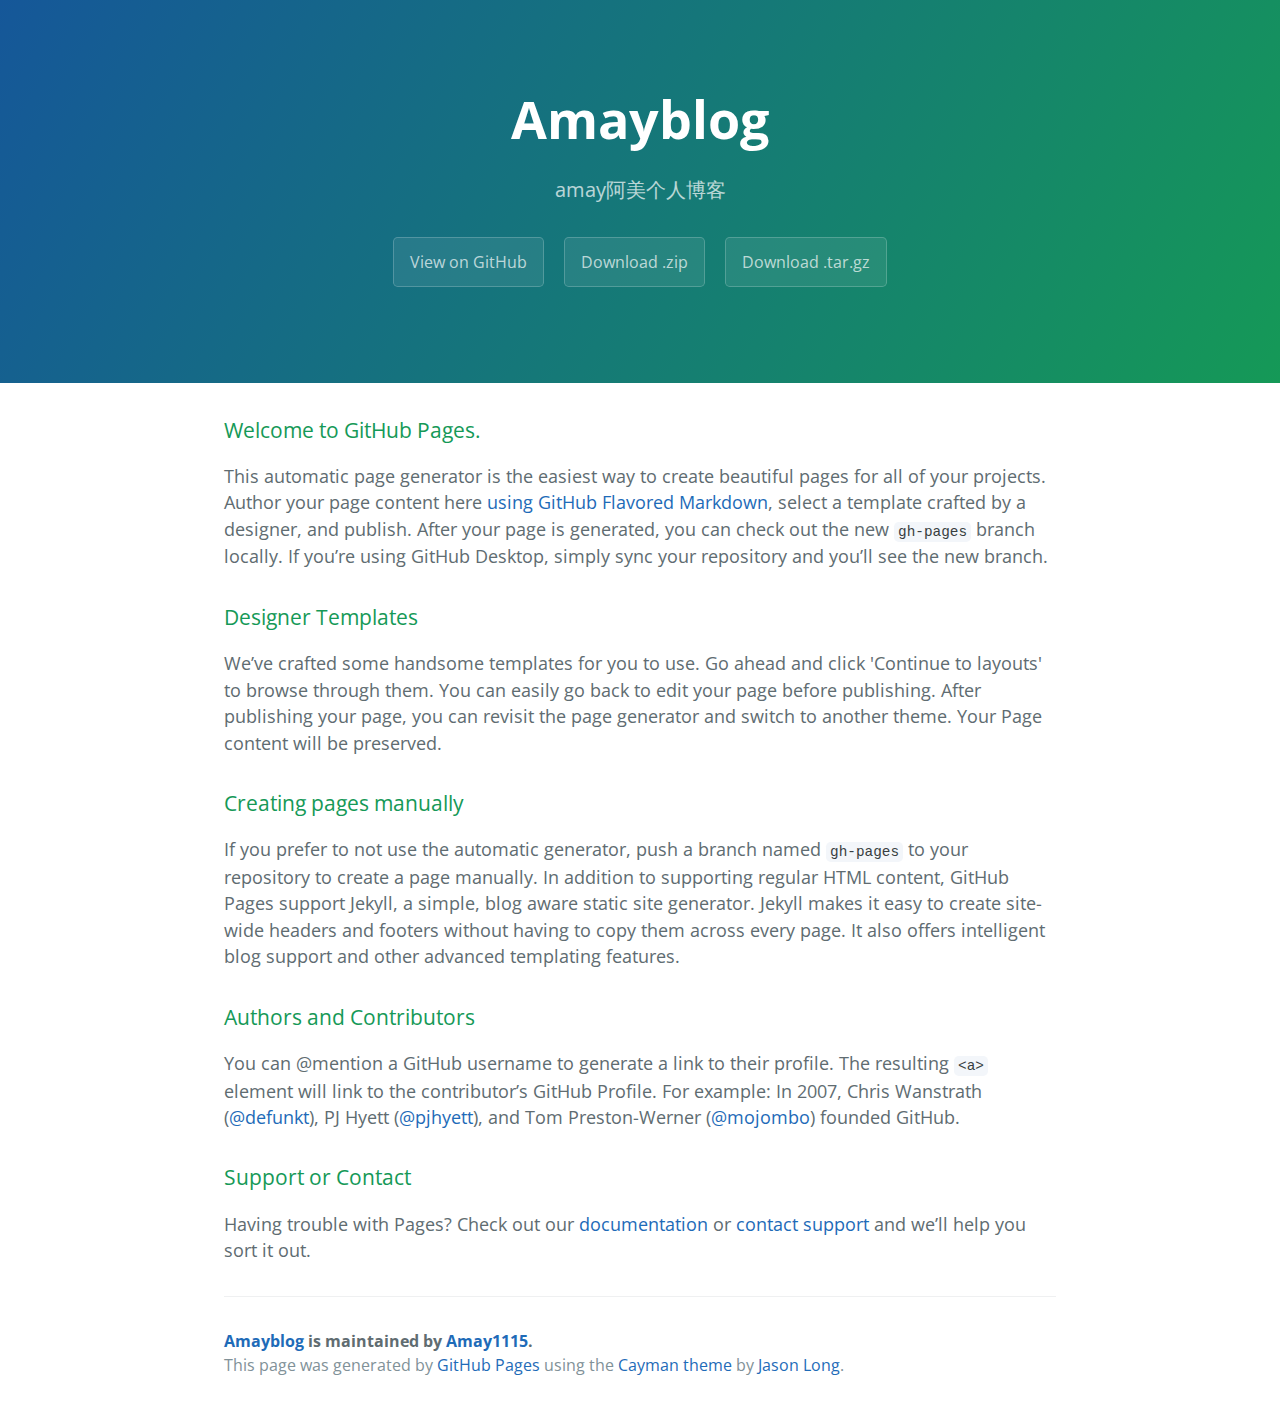
==== index.html @ ae6e3ba9 "Create gh-pages branch via GitHub" ====
<!DOCTYPE html>
<html lang="en-us">
  <head>
    <meta charset="UTF-8">
    <title>Amayblog by Amay1115</title>
    <meta name="viewport" content="width=device-width, initial-scale=1">
    <link rel="stylesheet" type="text/css" href="stylesheets/normalize.css" media="screen">
    <link href='https://fonts.googleapis.com/css?family=Open+Sans:400,700' rel='stylesheet' type='text/css'>
    <link rel="stylesheet" type="text/css" href="stylesheets/stylesheet.css" media="screen">
    <link rel="stylesheet" type="text/css" href="stylesheets/github-light.css" media="screen">
  </head>
  <body>
    <section class="page-header">
      <h1 class="project-name">Amayblog</h1>
      <h2 class="project-tagline">amay阿美个人博客</h2>
      <a href="https://github.com/Amay1115/amayblog" class="btn">View on GitHub</a>
      <a href="https://github.com/Amay1115/amayblog/zipball/master" class="btn">Download .zip</a>
      <a href="https://github.com/Amay1115/amayblog/tarball/master" class="btn">Download .tar.gz</a>
    </section>

    <section class="main-content">
      <h3>
<a id="welcome-to-github-pages" class="anchor" href="#welcome-to-github-pages" aria-hidden="true"><span aria-hidden="true" class="octicon octicon-link"></span></a>Welcome to GitHub Pages.</h3>

<p>This automatic page generator is the easiest way to create beautiful pages for all of your projects. Author your page content here <a href="https://guides.github.com/features/mastering-markdown/">using GitHub Flavored Markdown</a>, select a template crafted by a designer, and publish. After your page is generated, you can check out the new <code>gh-pages</code> branch locally. If you’re using GitHub Desktop, simply sync your repository and you’ll see the new branch.</p>

<h3>
<a id="designer-templates" class="anchor" href="#designer-templates" aria-hidden="true"><span aria-hidden="true" class="octicon octicon-link"></span></a>Designer Templates</h3>

<p>We’ve crafted some handsome templates for you to use. Go ahead and click 'Continue to layouts' to browse through them. You can easily go back to edit your page before publishing. After publishing your page, you can revisit the page generator and switch to another theme. Your Page content will be preserved.</p>

<h3>
<a id="creating-pages-manually" class="anchor" href="#creating-pages-manually" aria-hidden="true"><span aria-hidden="true" class="octicon octicon-link"></span></a>Creating pages manually</h3>

<p>If you prefer to not use the automatic generator, push a branch named <code>gh-pages</code> to your repository to create a page manually. In addition to supporting regular HTML content, GitHub Pages support Jekyll, a simple, blog aware static site generator. Jekyll makes it easy to create site-wide headers and footers without having to copy them across every page. It also offers intelligent blog support and other advanced templating features.</p>

<h3>
<a id="authors-and-contributors" class="anchor" href="#authors-and-contributors" aria-hidden="true"><span aria-hidden="true" class="octicon octicon-link"></span></a>Authors and Contributors</h3>

<p>You can @mention a GitHub username to generate a link to their profile. The resulting <code>&lt;a&gt;</code> element will link to the contributor’s GitHub Profile. For example: In 2007, Chris Wanstrath (<a href="https://github.com/defunkt" class="user-mention">@defunkt</a>), PJ Hyett (<a href="https://github.com/pjhyett" class="user-mention">@pjhyett</a>), and Tom Preston-Werner (<a href="https://github.com/mojombo" class="user-mention">@mojombo</a>) founded GitHub.</p>

<h3>
<a id="support-or-contact" class="anchor" href="#support-or-contact" aria-hidden="true"><span aria-hidden="true" class="octicon octicon-link"></span></a>Support or Contact</h3>

<p>Having trouble with Pages? Check out our <a href="https://help.github.com/pages">documentation</a> or <a href="https://github.com/contact">contact support</a> and we’ll help you sort it out.</p>

      <footer class="site-footer">
        <span class="site-footer-owner"><a href="https://github.com/Amay1115/amayblog">Amayblog</a> is maintained by <a href="https://github.com/Amay1115">Amay1115</a>.</span>

        <span class="site-footer-credits">This page was generated by <a href="https://pages.github.com">GitHub Pages</a> using the <a href="https://github.com/jasonlong/cayman-theme">Cayman theme</a> by <a href="https://twitter.com/jasonlong">Jason Long</a>.</span>
      </footer>

    </section>

  
  </body>
</html>
---- stylesheets/stylesheet.css ----
* {
  box-sizing: border-box; }

body {
  padding: 0;
  margin: 0;
  font-family: "Open Sans", "Helvetica Neue", Helvetica, Arial, sans-serif;
  font-size: 16px;
  line-height: 1.5;
  color: #606c71; }

a {
  color: #1e6bb8;
  text-decoration: none; }
  a:hover {
    text-decoration: underline; }

.btn {
  display: inline-block;
  margin-bottom: 1rem;
  color: rgba(255, 255, 255, 0.7);
  background-color: rgba(255, 255, 255, 0.08);
  border-color: rgba(255, 255, 255, 0.2);
  border-style: solid;
  border-width: 1px;
  border-radius: 0.3rem;
  transition: color 0.2s, background-color 0.2s, border-color 0.2s; }
  .btn + .btn {
    margin-left: 1rem; }

.btn:hover {
  color: rgba(255, 255, 255, 0.8);
  text-decoration: none;
  background-color: rgba(255, 255, 255, 0.2);
  border-color: rgba(255, 255, 255, 0.3); }

@media screen and (min-width: 64em) {
  .btn {
    padding: 0.75rem 1rem; } }

@media screen and (min-width: 42em) and (max-width: 64em) {
  .btn {
    padding: 0.6rem 0.9rem;
    font-size: 0.9rem; } }

@media screen and (max-width: 42em) {
  .btn {
    display: block;
    width: 100%;
    padding: 0.75rem;
    font-size: 0.9rem; }
    .btn + .btn {
      margin-top: 1rem;
      margin-left: 0; } }

.page-header {
  color: #fff;
  text-align: center;
  background-color: #159957;
  background-image: linear-gradient(120deg, #155799, #159957); }

@media screen and (min-width: 64em) {
  .page-header {
    padding: 5rem 6rem; } }

@media screen and (min-width: 42em) and (max-width: 64em) {
  .page-header {
    padding: 3rem 4rem; } }

@media screen and (max-width: 42em) {
  .page-header {
    padding: 2rem 1rem; } }

.project-name {
  margin-top: 0;
  margin-bottom: 0.1rem; }

@media screen and (min-width: 64em) {
  .project-name {
    font-size: 3.25rem; } }

@media screen and (min-width: 42em) and (max-width: 64em) {
  .project-name {
    font-size: 2.25rem; } }

@media screen and (max-width: 42em) {
  .project-name {
    font-size: 1.75rem; } }

.project-tagline {
  margin-bottom: 2rem;
  font-weight: normal;
  opacity: 0.7; }

@media screen and (min-width: 64em) {
  .project-tagline {
    font-size: 1.25rem; } }

@media screen and (min-width: 42em) and (max-width: 64em) {
  .project-tagline {
    font-size: 1.15rem; } }

@media screen and (max-width: 42em) {
  .project-tagline {
    font-size: 1rem; } }

.main-content :first-child {
  margin-top: 0; }
.main-content img {
  max-width: 100%; }
.main-content h1, .main-content h2, .main-content h3, .main-content h4, .main-content h5, .main-content h6 {
  margin-top: 2rem;
  margin-bottom: 1rem;
  font-weight: normal;
  color: #159957; }
.main-content p {
  margin-bottom: 1em; }
.main-content code {
  padding: 2px 4px;
  font-family: Consolas, "Liberation Mono", Menlo, Courier, monospace;
  font-size: 0.9rem;
  color: #383e41;
  background-color: #f3f6fa;
  border-radius: 0.3rem; }
.main-content pre {
  padding: 0.8rem;
  margin-top: 0;
  margin-bottom: 1rem;
  font: 1rem Consolas, "Liberation Mono", Menlo, Courier, monospace;
  color: #567482;
  word-wrap: normal;
  background-color: #f3f6fa;
  border: solid 1px #dce6f0;
  border-radius: 0.3rem; }
  .main-content pre > code {
    padding: 0;
    margin: 0;
    font-size: 0.9rem;
    color: #567482;
    word-break: normal;
    white-space: pre;
    background: transparent;
    border: 0; }
.main-content .highlight {
  margin-bottom: 1rem; }
  .main-content .highlight pre {
    margin-bottom: 0;
    word-break: normal; }
.main-content .highlight pre, .main-content pre {
  padding: 0.8rem;
  overflow: auto;
  font-size: 0.9rem;
  line-height: 1.45;
  border-radius: 0.3rem; }
.main-content pre code, .main-content pre tt {
  display: inline;
  max-width: initial;
  padding: 0;
  margin: 0;
  overflow: initial;
  line-height: inherit;
  word-wrap: normal;
  background-color: transparent;
  border: 0; }
  .main-content pre code:before, .main-content pre code:after, .main-content pre tt:before, .main-content pre tt:after {
    content: normal; }
.main-content ul, .main-content ol {
  margin-top: 0; }
.main-content blockquote {
  padding: 0 1rem;
  margin-left: 0;
  color: #819198;
  border-left: 0.3rem solid #dce6f0; }
  .main-content blockquote > :first-child {
    margin-top: 0; }
  .main-content blockquote > :last-child {
    margin-bottom: 0; }
.main-content table {
  display: block;
  width: 100%;
  overflow: auto;
  word-break: normal;
  word-break: keep-all; }
  .main-content table th {
    font-weight: bold; }
  .main-content table th, .main-content table td {
    padding: 0.5rem 1rem;
    border: 1px solid #e9ebec; }
.main-content dl {
  padding: 0; }
  .main-content dl dt {
    padding: 0;
    margin-top: 1rem;
    font-size: 1rem;
    font-weight: bold; }
  .main-content dl dd {
    padding: 0;
    margin-bottom: 1rem; }
.main-content hr {
  height: 2px;
  padding: 0;
  margin: 1rem 0;
  background-color: #eff0f1;
  border: 0; }

@media screen and (min-width: 64em) {
  .main-content {
    max-width: 64rem;
    padding: 2rem 6rem;
    margin: 0 auto;
    font-size: 1.1rem; } }

@media screen and (min-width: 42em) and (max-width: 64em) {
  .main-content {
    padding: 2rem 4rem;
    font-size: 1.1rem; } }

@media screen and (max-width: 42em) {
  .main-content {
    padding: 2rem 1rem;
    font-size: 1rem; } }

.site-footer {
  padding-top: 2rem;
  margin-top: 2rem;
  border-top: solid 1px #eff0f1; }

.site-footer-owner {
  display: block;
  font-weight: bold; }

.site-footer-credits {
  color: #819198; }

@media screen and (min-width: 64em) {
  .site-footer {
    font-size: 1rem; } }

@media screen and (min-width: 42em) and (max-width: 64em) {
  .site-footer {
    font-size: 1rem; } }

@media screen and (max-width: 42em) {
  .site-footer {
    font-size: 0.9rem; } }
---- stylesheets/github-light.css ----
/*
The MIT License (MIT)

Copyright (c) 2016 GitHub, Inc.

Permission is hereby granted, free of charge, to any person obtaining a copy
of this software and associated documentation files (the "Software"), to deal
in the Software without restriction, including without limitation the rights
to use, copy, modify, merge, publish, distribute, sublicense, and/or sell
copies of the Software, and to permit persons to whom the Software is
furnished to do so, subject to the following conditions:

The above copyright notice and this permission notice shall be included in all
copies or substantial portions of the Software.

THE SOFTWARE IS PROVIDED "AS IS", WITHOUT WARRANTY OF ANY KIND, EXPRESS OR
IMPLIED, INCLUDING BUT NOT LIMITED TO THE WARRANTIES OF MERCHANTABILITY,
FITNESS FOR A PARTICULAR PURPOSE AND NONINFRINGEMENT. IN NO EVENT SHALL THE
AUTHORS OR COPYRIGHT HOLDERS BE LIABLE FOR ANY CLAIM, DAMAGES OR OTHER
LIABILITY, WHETHER IN AN ACTION OF CONTRACT, TORT OR OTHERWISE, ARISING FROM,
OUT OF OR IN CONNECTION WITH THE SOFTWARE OR THE USE OR OTHER DEALINGS IN THE
SOFTWARE.

*/

.pl-c /* comment */ {
  color: #969896;
}

.pl-c1 /* constant, variable.other.constant, support, meta.property-name, support.constant, support.variable, meta.module-reference, markup.raw, meta.diff.header */,
.pl-s .pl-v /* string variable */ {
  color: #0086b3;
}

.pl-e /* entity */,
.pl-en /* entity.name */ {
  color: #795da3;
}

.pl-smi /* variable.parameter.function, storage.modifier.package, storage.modifier.import, storage.type.java, variable.other */,
.pl-s .pl-s1 /* string source */ {
  color: #333;
}

.pl-ent /* entity.name.tag */ {
  color: #63a35c;
}

.pl-k /* keyword, storage, storage.type */ {
  color: #a71d5d;
}

.pl-s /* string */,
.pl-pds /* punctuation.definition.string, string.regexp.character-class */,
.pl-s .pl-pse .pl-s1 /* string punctuation.section.embedded source */,
.pl-sr /* string.regexp */,
.pl-sr .pl-cce /* string.regexp constant.character.escape */,
.pl-sr .pl-sre /* string.regexp source.ruby.embedded */,
.pl-sr .pl-sra /* string.regexp string.regexp.arbitrary-repitition */ {
  color: #183691;
}

.pl-v /* variable */ {
  color: #ed6a43;
}

.pl-id /* invalid.deprecated */ {
  color: #b52a1d;
}

.pl-ii /* invalid.illegal */ {
  color: #f8f8f8;
  background-color: #b52a1d;
}

.pl-sr .pl-cce /* string.regexp constant.character.escape */ {
  font-weight: bold;
  color: #63a35c;
}

.pl-ml /* markup.list */ {
  color: #693a17;
}

.pl-mh /* markup.heading */,
.pl-mh .pl-en /* markup.heading entity.name */,
.pl-ms /* meta.separator */ {
  font-weight: bold;
  color: #1d3e81;
}

.pl-mq /* markup.quote */ {
  color: #008080;
}

.pl-mi /* markup.italic */ {
  font-style: italic;
  color: #333;
}

.pl-mb /* markup.bold */ {
  font-weight: bold;
  color: #333;
}

.pl-md /* markup.deleted, meta.diff.header.from-file */ {
  color: #bd2c00;
  background-color: #ffecec;
}

.pl-mi1 /* markup.inserted, meta.diff.header.to-file */ {
  color: #55a532;
  background-color: #eaffea;
}

.pl-mdr /* meta.diff.range */ {
  font-weight: bold;
  color: #795da3;
}

.pl-mo /* meta.output */ {
  color: #1d3e81;
}
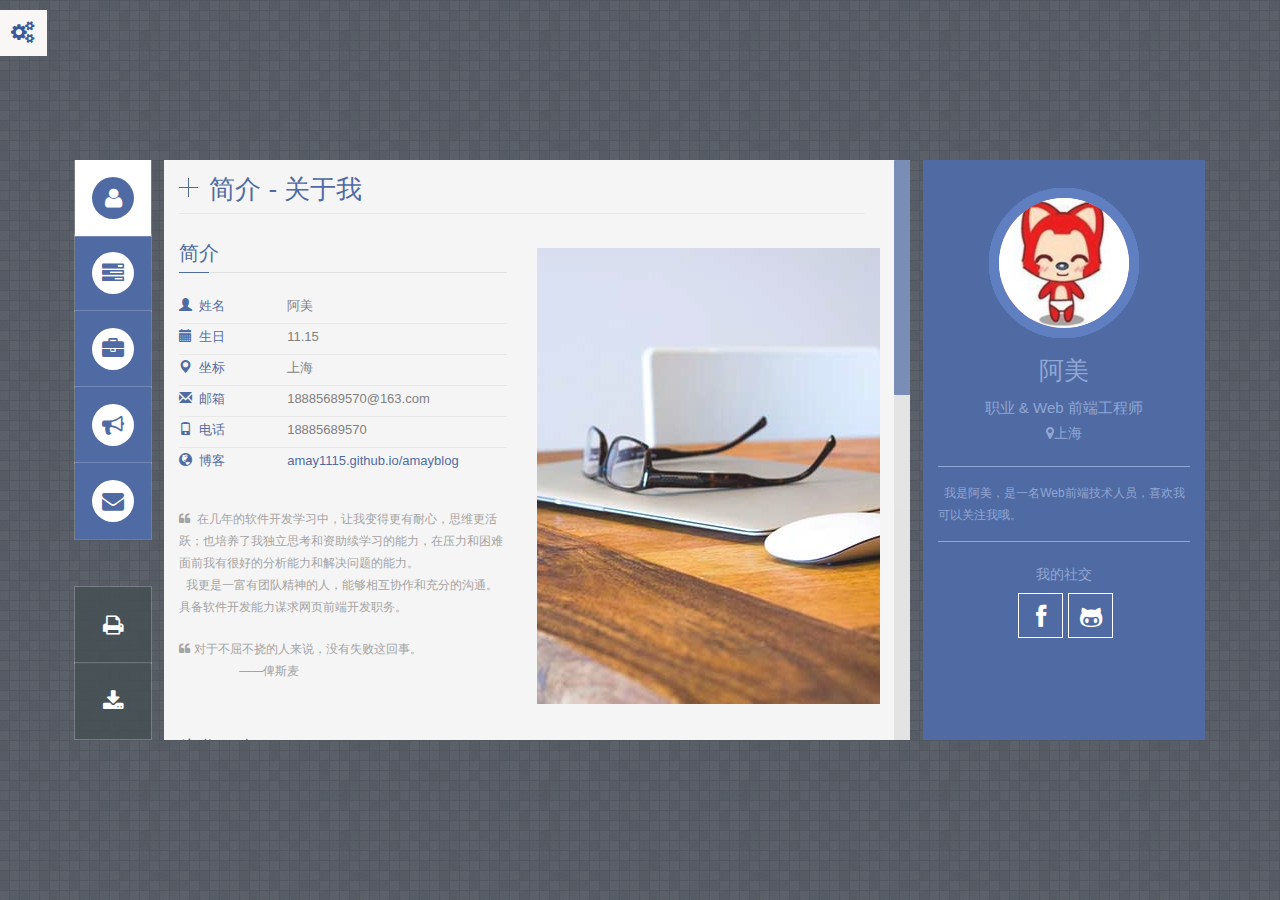
==== commit fb1d2859: "mm" ====
--- a/index.html
+++ b/index.html
@@ -1,57 +1,2003 @@
+
 <!DOCTYPE html>
-<html lang="en-us">
-  <head>
-    <meta charset="UTF-8">
-    <title>Amayblog by Amay1115</title>
-    <meta name="viewport" content="width=device-width, initial-scale=1">
-    <link rel="stylesheet" type="text/css" href="stylesheets/normalize.css" media="screen">
-    <link href='https://fonts.googleapis.com/css?family=Open+Sans:400,700' rel='stylesheet' type='text/css'>
-    <link rel="stylesheet" type="text/css" href="stylesheets/stylesheet.css" media="screen">
-    <link rel="stylesheet" type="text/css" href="stylesheets/github-light.css" media="screen">
-  </head>
-  <body>
-    <section class="page-header">
-      <h1 class="project-name">Amayblog</h1>
-      <h2 class="project-tagline">amay阿美个人博客</h2>
-      <a href="https://github.com/Amay1115/amayblog" class="btn">View on GitHub</a>
-      <a href="https://github.com/Amay1115/amayblog/zipball/master" class="btn">Download .zip</a>
-      <a href="https://github.com/Amay1115/amayblog/tarball/master" class="btn">Download .tar.gz</a>
-    </section>
-
-    <section class="main-content">
-      <h3>
-<a id="welcome-to-github-pages" class="anchor" href="#welcome-to-github-pages" aria-hidden="true"><span aria-hidden="true" class="octicon octicon-link"></span></a>Welcome to GitHub Pages.</h3>
-
-<p>This automatic page generator is the easiest way to create beautiful pages for all of your projects. Author your page content here <a href="https://guides.github.com/features/mastering-markdown/">using GitHub Flavored Markdown</a>, select a template crafted by a designer, and publish. After your page is generated, you can check out the new <code>gh-pages</code> branch locally. If you’re using GitHub Desktop, simply sync your repository and you’ll see the new branch.</p>
-
-<h3>
-<a id="designer-templates" class="anchor" href="#designer-templates" aria-hidden="true"><span aria-hidden="true" class="octicon octicon-link"></span></a>Designer Templates</h3>
-
-<p>We’ve crafted some handsome templates for you to use. Go ahead and click 'Continue to layouts' to browse through them. You can easily go back to edit your page before publishing. After publishing your page, you can revisit the page generator and switch to another theme. Your Page content will be preserved.</p>
-
-<h3>
-<a id="creating-pages-manually" class="anchor" href="#creating-pages-manually" aria-hidden="true"><span aria-hidden="true" class="octicon octicon-link"></span></a>Creating pages manually</h3>
-
-<p>If you prefer to not use the automatic generator, push a branch named <code>gh-pages</code> to your repository to create a page manually. In addition to supporting regular HTML content, GitHub Pages support Jekyll, a simple, blog aware static site generator. Jekyll makes it easy to create site-wide headers and footers without having to copy them across every page. It also offers intelligent blog support and other advanced templating features.</p>
-
-<h3>
-<a id="authors-and-contributors" class="anchor" href="#authors-and-contributors" aria-hidden="true"><span aria-hidden="true" class="octicon octicon-link"></span></a>Authors and Contributors</h3>
-
-<p>You can @mention a GitHub username to generate a link to their profile. The resulting <code>&lt;a&gt;</code> element will link to the contributor’s GitHub Profile. For example: In 2007, Chris Wanstrath (<a href="https://github.com/defunkt" class="user-mention">@defunkt</a>), PJ Hyett (<a href="https://github.com/pjhyett" class="user-mention">@pjhyett</a>), and Tom Preston-Werner (<a href="https://github.com/mojombo" class="user-mention">@mojombo</a>) founded GitHub.</p>
-
-<h3>
-<a id="support-or-contact" class="anchor" href="#support-or-contact" aria-hidden="true"><span aria-hidden="true" class="octicon octicon-link"></span></a>Support or Contact</h3>
-
-<p>Having trouble with Pages? Check out our <a href="https://help.github.com/pages">documentation</a> or <a href="https://github.com/contact">contact support</a> and we’ll help you sort it out.</p>
-
-      <footer class="site-footer">
-        <span class="site-footer-owner"><a href="https://github.com/Amay1115/amayblog">Amayblog</a> is maintained by <a href="https://github.com/Amay1115">Amay1115</a>.</span>
-
-        <span class="site-footer-credits">This page was generated by <a href="https://pages.github.com">GitHub Pages</a> using the <a href="https://github.com/jasonlong/cayman-theme">Cayman theme</a> by <a href="https://twitter.com/jasonlong">Jason Long</a>.</span>
-      </footer>
-
-    </section>
-
+<!--[if lt IE 7]>      <html class="no-js lt-ie9 lt-ie8 lt-ie7"> <![endif]-->
+<!--[if IE 7]>         <html class="no-js lt-ie9 lt-ie8"> <![endif]-->
+<!--[if IE 8]>         <html class="no-js lt-ie9"> <![endif]-->
+<!--[if gt IE 8]><!--> <html class="no-js"> <!--<![endif]-->
+<head>
+
+  <title>amay个人博客</title>
+  <meta name="keywords" content="" />
+  <meta name="description" content="个人博客" />
+  <meta http-equiv="content-type" content="text/html; charset=utf-8"/>
+  <meta http-equiv="X-UA-Compatible" content="IE=edge,chrome=1">
+  <meta name="viewport" content="width=device-width, initial-scale=1, maximum-scale=1"/>
   
-  </body>
+  <link  rel="stylesheet" type="text/css" href="css/bootstrap.min.css" />
+  <link rel="stylesheet" type="text/css" href="css/font-awesome.min.css" />
+  <link rel="stylesheet" type="text/css" href="css/animate.min.css" />
+  <link rel="stylesheet" type="text/css" href="css/jquery.mCustomScrollbar.css" />
+  <link rel="stylesheet" type="text/css" href="css/colors/DarkBlue.css" id="colors-style" />
+  <link rel="stylesheet" type="text/css" href="css/switcher.css" />
+  <link rel="stylesheet" type="text/css" href="css/main.css" />
+  <link rel="stylesheet" type="text/css" href="css/prettyPhoto.css"/> 
+ <!-- <link href='http://fonts.useso.com/css?family=Lato:300,400' rel='stylesheet' type='text/css'>-->
+  <!--<link rel="shortcut icon" type="image/x-icon" href="images/favicon/favicon.ico">-->
+
+  <!--[if IE 7]>
+          <link rel="stylesheet" type="text/css" href="css/icons/font-awesome-ie7.min.css"/>
+  <![endif]-->
+
+  <style>
+      @media only screen and (max-width : 991px){
+          .resp-vtabs .resp-tabs-container {
+              margin-left: 13px;
+          }
+      }
+      
+      @media only screen and (min-width : 800px) and (max-width : 991px){
+          .resp-vtabs .resp-tabs-container {
+              margin-left: 13px;
+              width:89%;
+          }
+      }		
+
+  </style>
+</head>
+
+    <body>
+
+        <!--[if lt IE 7]>
+                <p class="browsehappy">您正在使用一个<strong>过时的</strong> 浏览器， 请 <a href="http://browsehappy.com/">升级您的浏览器</a> 体验更好的效果</p>
+        <![endif]-->
+
+        <!-- 加载页面Laoding page -->
+        <div id="preloader"><div id="spinner"></div></div>
+
+        <!-- .slideshow幻灯片 -->
+        <ul class="cb-slideshow" id="cb_slideshow" style="display:none">
+            <li><span>Image 01</span><div></div></li>
+            <li><span>Image 02</span><div></div></li>
+            <li><span>Image 03</span><div></div></li>
+            <li><span>Image 04</span><div></div></li>
+            <li><span>Image 05</span><div></div></li>
+            <li><span>Image 06</span><div></div></li>
+        </ul> 
+        <!-- /.slideshow --> 
+
+        <!-- .wrapper --> 
+        <div class="wrapper">
+
+            <!--- .Content --> 
+            <section class="tab-content">
+                <div class="container">
+
+                    <div class="row">
+
+                        <div class="col-md-12">
+
+                            <div class="row">   
+
+                                <div class="col-md-3 widget-profil">
+                                    <div class="row">
+
+                                        <!-- Profile Image介绍 -->
+                                        <div class="col-lg-12 col-md-12 col-sm-3 col-xs-12 ">
+                                        	 
+		 
+                                
+                                         <div class="image-holder one" id="pic_prof_1" style="display:block">
+                                        
+                                                <img class="head-image up circle" src="images/head/up.jpg" width="150" height="150" alt="" />
+                                                <img class="head-image up-left circle" src="images/head/upleft.jpg" width="150" height="150" alt="" />
+                                                <img class="head-image left circle" src="images/head/left.jpg" width="150" height="150" alt="" />
+                                                <img class="head-image down-left circle" src="images/head/downleft.jpg" width="150" height="150" alt="" />
+                                                <img class="head-image down circle" src="images/head/down.jpg" width="150" height="150" alt="" />
+                                                <img class="head-image down-right circle" src="images/head/downright.jpg" width="150" height="150" alt="" />
+                                                <img class="head-image right circle" src="images/head/right.jpg" width="150" height="150" alt="" />
+                                                <img class="head-image up-right circle" src="images/head/upright.jpg" width="150" height="150" alt="" />
+                                                <img class="head-image front circle" src="images/head/front.jpg" width="150" height="150" alt="" />
+                                                
+                                        </div>
+        
+        <!-- style for simple image profile -->		
+   		<div class="circle-img" id="pic_prof_2" style="display:none"></div>
+       
+    
+    </div>
+    <!-- End Profile Image -->
+  
+    <div class="col-lg-12 col-md-12 col-sm-9 col-xs-12">
+    
+    
+        <!-- Profile info -->
+        <div id="profile_info">
+            <h1 id="name" class="transition-02">阿美</h1>
+            <h4 class="line">职业 &amp; Web 前端工程师</h4>
+            <h6><span class="fa fa-map-marker"></span>上海</h6>
+        </div>
+        <!-- End Profile info -->  
+    	
+        
+        <!-- Profile Description -->
+        <div id="profile_desc">
+            <p>
+            	&nbsp;&nbsp;我是阿美，是一名Web前端技术人员，喜欢我可以关注我哦。
+            </p>
+            
+        </div>
+        <!-- End Profile Description -->  
+    	
+        
+        <!-- Name -->
+         <div id="profile_social">
+            <h6>我的社交</h6>
+			<div class="t-center">
+                <a href="#"><i class="fa fa-facebook"></i></a>
+                <a href="https://github.com/Amay1115
+    "><i class="fa fa-github-alt"></i></a>
+            </div>
+            <div class="clear"></div>
+        </div>
+        <!-- End Name -->  
+      
+    
+    
+    </div>
+  
+  </div>                                
+</div>
+
+<div class="col-md-9 flexy_content" style="padding-left: 0;padding-right: 0;">
+
+    <!-- verticalTab menu -->
+    <div id="verticalTab">
+
+        <ul class="resp-tabs-list">
+            <li class="tabs-profile hi-icon-wrap hi-icon-effect-5 hi-icon-effect-5a profile" data-tab-name="profile">			
+                <span class="tite-list">关于我</span>
+                <i class="fa fa-user icon_menu icon_menu_active"></i>
+            </li>
+
+            <li class="tabs-resume hi-icon-wrap hi-icon-effect-5 hi-icon-effect-5a" data-tab-name="resume"> 
+                <span class="tite-list">简历</span>
+                <i class="fa fa-tasks icon_menu"></i>
+            </li>
+
+            <li class="tabs-portfolio hi-icon-wrap hi-icon-effect-5 hi-icon-effect-5a" data-tab-name="portfolio"> 
+                <span class="tite-list">作品集</span>
+                <i class="fa fa-briefcase icon_menu"></i>
+            </li>
+
+            <li class="tabs-blog hi-icon-wrap hi-icon-effect-5 hi-icon-effect-5a" data-tab-name="blog">
+                <span class="tite-list">博客</span>
+                <i class="fa fa-bullhorn icon_menu"></i>
+            </li>
+
+            <li class="tabs-contact hi-icon-wrap hi-icon-effect-5 hi-icon-effect-5a" data-tab-name="contact" style="margin-bottom: 48px !important;"> 
+                <span class="tite-list">联系我</span>
+                <i class="fa fa-envelope icon_menu"></i> 
+            </li>
+
+            <a href="#" id="print"><i class="fa fa-print icon_print"></i> </a>
+            <a href="#" id="downlowd"><i class="fa fa-download icon_print"></i> </a>
+        </ul>
+        <!-- /resp-tabs-list -->
+
+
+
+        <!-- resp-tabs-container --> 
+        <div class="resp-tabs-container">
+
+            <!-- profile -->
+            <div id="profile" class="content_2">
+                <!-- .title -->
+                <h1 class="h-bloc">简介 - 关于我</h1>
+
+                <div class="row top-p">
+                    <div class="col-md-6 profile-l">
+                 		
+                        <!--About me-->
+                        <div class="title_content">
+                            <div class="text_content">简介</div>
+                            <div class="clear"></div>
+                        </div>
+
+                		   <ul class="about">
+
+                            <li>
+                                <i class="glyphicon glyphicon-user"></i>
+                                <label>姓名</label>
+                                <span class="value">阿美</span>
+                                <div class="clear"></div>
+                            </li>
+
+                            <li>
+                                <i class="glyphicon glyphicon-calendar"></i>
+                                <label>生日</label>
+                                <span class="value">11.15</span>
+                                <div class="clear"></div>
+                            </li>
+
+                            <li> 
+                                <i class="glyphicon glyphicon-map-marker"></i>
+                                <label>坐标</label>
+                                <span class="value">上海</span>
+                                <div class="clear"></div>
+                            </li>
+
+                            <li>
+                                <i class="glyphicon glyphicon-envelope"></i>
+                                <label>邮箱</label>
+                                <span class="value">18885689570@163.com</span>
+                                <div class="clear"></div>
+                            </li>
+
+                            <li>
+                                <i class="glyphicon glyphicon-phone"></i>
+                                <label>电话</label>
+                                <span class="value">18885689570</span>
+                                <div class="clear"></div>
+                            </li>
+
+                            <li>
+                                <i class="glyphicon glyphicon-globe"></i>
+                                <label>博客</label>
+                                <span class="value"><a href="https://amay1115.github.io/amayblog/" target="_blank">amay1115.github.io/amayblog</a></span>
+                                <div class="clear"></div>
+                            </li>
+
+                        </ul>
+
+
+                        <p style="margin-bottom:20px">
+                            <i class="fa fa-quote-left"></i>       
+                          &nbsp;在几年的软件开发学习中，让我变得更有耐心，思维更活跃；也培养了我独立思考和资助续学习的能力，在压力和困难面前我有很好的分析能力和解决问题的能力。<br/>&nbsp;&nbsp;我更是一富有团队精神的人，能够相互协作和充分的沟通。具备软件开发能力谋求网页前端开发职务。
+                        </p>
+                        
+                         <p style="margin-bottom:20px">
+                            <i class="fa fa-quote-left"></i>       
+                            对于不屈不挠的人来说，没有失败这回事。<br/>
+                            &nbsp;&nbsp;&nbsp;&nbsp;&nbsp;&nbsp;&nbsp;&nbsp;&nbsp;&nbsp;&nbsp;&nbsp;&nbsp;&nbsp;&nbsp;&nbsp;&nbsp;&nbsp;——俾斯麦
+
+                        </p>
+
+                    </div>
+                    <!-- End left-wrap -->
+
+                    <div class="col-md-6 profile-r">
+
+                        <div class="cycle-slideshow">
+                            <img src="images/img-profile/about_1.jpg" alt="" />
+                            <img src="images/img-profile/about_2.png" alt="" />
+                            <img src="images/img-profile/about_3.png" alt="" />
+                        </div>
+
+                    </div>
+
+    </div>
+
+    <div class="clear"></div>
+
+
+    <div class="row" id="services">
+		<div class="col-md-12">
+            <div class="title_content">
+                <div class="text_content">为您服务</div>
+                <div class="clear"></div>
+            </div>
+    
+    
+            <div class="col-md-4 pack-service">
+                <div class="service">
+                    <div class="service-icon"><i class="fa fa-tag"></i></div>
+                    <div class="service-detail">
+                        <h6>网站建设</h6>
+                        <p>如果你有这方面的需求，可以联系我做外包，包括以下方面：<br/>网站制作<br/>根据需求，对网站前端进行修改和优化，或者响应式处理<br/>企业网站建设及二次开发
+                        <br/>对于网站建设项目，我也有一些同行朋友可以推荐，欢迎咨询</p>
+                    </div>
+                </div>
+            </div>
+            <div class="col-md-4 pack-service">
+                <div class="service">
+                    <div class="service-icon"><i class="fa fa-cogs"></i></div>
+                    <div class="service-detail">
+                        <h6>平面设计</h6>
+                        <p>如果你有这方面的需求，可以联系我做外包，包括以下方面：
+                            <br/>创意、构图、色彩<br/>海报设计、标志设计、VI设计、包装设计、书籍设计、网页设计、界面设计、字体设计等
+                            <br/>对于平面设计，我也有一些同行朋友可以推荐，欢迎咨询</p>
+                        </p>
+                    </div>
+                </div>
+            </div>
+            <div class="col-md-4 pack-service">
+                <div class="service">
+                    <div class="service-icon"><i class="fa fa-arrows-alt"></i></div>
+                    <div class="service-detail">
+                        <h6>UI设计</h6>
+                        <p>如果你有这方面的需求，可以联系我做外包，包括以下方面：
+                            <br/>简单的WEB端界面交互设计
+                            <br/>这个只会一点啦，但是
+                            <br/>对于UI设计，我也有一些同行朋友可以推荐，欢迎咨询
+                        </p>
+                    </div>
+                </div>
+            </div>
+         </div> 
+    </div><!-- End Services -->
+
+    <div class="clear"></div>
+    <div class="border-list"></div>
+	
+    <div class="row">
+       <div class="col-md-12">
+        <div class="bottom-p">
+            <div class="title_content">
+                <div class="text_content">我的开发之路</div>
+                <div class="clear"></div>
+            </div>
+    
+            <div class="panel-group" id="accordion">
+                <div class="panel panel-default">
+                    <div class="panel-heading">
+                        <h4 class="panel-title">
+                            <a data-toggle="collapse" data-parent="#accordion" href="#collapseOne" class="collapse_tabs">
+                                经验总结 
+                                <i class="glyphicon glyphicon-chevron-up" style="float: right;font-size: 13px;"></i>
+                            </a>
+                        </h4>
+                    </div>
+                    <div id="collapseOne" class="panel-collapse collapse in">
+                        <div class="panel-body">
+                            <i class="fa fa-quote-left"></i> &nbsp;1、学历。“学历代表过去、能力代表现在、学习力代表未来。”其实这是一个来自国外教育领域的一个研究果。相信工作过几年、十几年的朋友对这个道理有些体会吧。但我相信这一点也很重要：“重要的道理明白太晚将抱憾终生！”<br/>
+                            &nbsp;&nbsp;2、看书。书籍是人类进步的阶梯，对软件开发人员尤其如此。书籍是学习知识的最有效途径，不要过多地指望在工作中能遇到“世外高人”，并不厌其烦地教你。对于花钱买书，我个人经验是：千万别买国内那帮人出的书！我买的那些家伙出的书，!%全部后悔了，无一本例外。更气愤的是，这些书在二手市场的地摊上都很难卖掉。“拥有书籍并不表示拥有知识；拥有知识并不表示拥有技能；拥有技能并不表示拥有文化；拥有文化并不表示拥有智慧。”只有将书本变成的自己智慧，才算是真正拥有了它。<br/>
+                            &nbsp;&nbsp;3、注意细节。刚开始工作的时候老是喜欢用拼音命名，觉得很方便，直到有一天我的项目出错了，我才意识到不规范命名的后果由多严重。后来老大告诉我，不要小看这些细节，虽然都是习惯，为什么不养成一个好的习惯呢。这个就不举例子了，相信前端人员能懂得。
+                        </div>
+                    </div>
+                </div>
+             
+            </div>
+    
+        </div>
+       </div>
+    </div>
+
+    <div class="clear"></div>
+</div>
+<!-- End .profile -->
+
+<!-- .resume -->
+<div id="resume" class="content_2">
+    <!-- .title -->
+    <h1 class="h-bloc">简历 - 个人信息</h1> 
+
+    <div class="row">
+
+        <!-- .resume-right -->
+        <div class="col-md-6">
+
+            <!-- .title_content -->
+            <div class="title_content" style="float: none;">
+                <div class="text_content">设计技能</div>
+                <div class="clear"></div>
+            </div>
+            <!-- /.title_content -->
+            
+            <div class="skills">
+                <!-- .skillbar -->
+                <div class="skillbar clearfix" data-percent="95%">
+                    <div class="skillbar-title"><span>Photoshop</span></div>
+                    <div class="skillbar-bar"></div>
+                    <div class="skill-bar-percent">95%</div>
+                </div>
+        
+                <!-- /.skillbar -->
+                
+                <!-- .skillbar -->
+                <div class="skillbar clearfix" data-percent="50%">
+                    <div class="skillbar-title"><span>Illustrateur</span></div>
+                    <div class="skillbar-bar"></div>
+                    <div class="skill-bar-percent">50%</div>
+                </div>
+                <!-- /.skillbar -->
+                
+                <!-- .skillbar -->
+                <div class="skillbar clearfix" data-percent="65%">
+                    <div class="skillbar-title"><span>Indesign</span></div>
+                    <div class="skillbar-bar"></div>
+                    <div class="skill-bar-percent">65%</div>
+                </div>
+                <!-- /.skillbar -->
+                
+                <!-- .skillbar -->
+                <div class="skillbar clearfix" data-percent="35%">
+                    <div class="skillbar-title"><span>Flash</span></div>
+                    <div class="skillbar-bar"></div>
+                    <div class="skill-bar-percent">35%</div>
+                </div>
+                <!-- /.skillbar -->
+            </div>
+            
+            
+            <!-- .title_content -->
+            <div class="title_content" style="float: none;">
+                <div class="text_content">编程技能</div>
+                <div class="clear"></div>
+            </div>
+            <!-- /.title_content -->
+            
+            <div class="skills">
+                <!-- .skillbar -->
+                <div class="skillbar clearfix" data-percent="85%">
+                    <div class="skillbar-title"><span>html+css</span></div>
+                    <div class="skillbar-bar"></div>
+                    <div class="skill-bar-percent">85%</div>
+                </div>
+                <!-- /.skillbar -->
+                
+                <!-- .skillbar -->
+                <div class="skillbar clearfix" data-percent="55%">
+                    <div class="skillbar-title"><span>js+jq+ajax</span></div>
+                    <div class="skillbar-bar"></div>
+                    <div class="skill-bar-percent">55%</div>
+                </div>
+                <!-- /.skillbar -->
+                
+                <!-- .skillbar -->
+                <div class="skillbar clearfix" data-percent="60%">
+                    <div class="skillbar-title"><span>html5+css3</span></div>
+                    <div class="skillbar-bar"></div>
+                    <div class="skill-bar-percent">60%</div>
+                </div>
+                <!-- /.skillbar -->
+                
+                 <!-- .skillbar -->
+                <div class="skillbar clearfix" data-percent="35%">
+                    <div class="skillbar-title"><span>angularjs</span></div>
+                    <div class="skillbar-bar"></div>
+                    <div class="skill-bar-percent">35%</div>
+                </div>
+                <!-- /.skillbar --> 
+                
+                <!-- .skillbar -->
+                <div class="skillbar clearfix" data-percent="35%">
+                    <div class="skillbar-title"><span>bootstrap</span></div>
+                    <div class="skillbar-bar"></div>
+                    <div class="skill-bar-percent">35%</div>
+                </div>
+                <!-- /.skillbar --> 
+                
+                <!-- .skillbar -->
+                <div class="skillbar clearfix" data-percent="35%">
+                    <div class="skillbar-title"><span>jquery mobile</span></div>
+                    <div class="skillbar-bar"></div>
+                    <div class="skill-bar-percent">35%</div>
+                </div>
+                <!-- /.skillbar --> 
+            </div>
+            
+             
+            <!-- .title_content -->
+            <div class="title_content" style="float: none;">
+                <div class="text_content">办公技能</div>
+                <div class="clear"></div>
+            </div>
+            <!-- /.title_content -->
+                
+            <div class="skills">       
+                <!-- .skillbar -->
+                <div class="skillbar clearfix" data-percent="85%">
+                    <div class="skillbar-title"><span>MS Excel</span></div>
+                    <div class="skillbar-bar"></div>
+                    <div class="skill-bar-percent">85%</div>
+                </div>
+                <!-- /.skillbar -->
+                
+                <!-- .skillbar -->
+                <div class="skillbar clearfix " data-percent="95%">
+                    <div class="skillbar-title"><span>MS Word</span></div>
+                    <div class="skillbar-bar"></div>
+                    <div class="skill-bar-percent">95%</div>
+                </div>
+                <!-- /.skillbar -->
+                
+                <!-- .skillbar -->
+                <div class="skillbar clearfix " data-percent="60%">
+                    <div class="skillbar-title"><span>Powerpoint</span></div>
+                    <div class="skillbar-bar"></div>
+                    <div class="skill-bar-percent">60%</div>
+                </div>
+                <!-- /.skillbar -->
+                
+                <!-- .skillbar -->
+                <div class="skillbar clearfix " data-percent="40%">
+                    <div class="skillbar-title"><span>SharePoint</span></div>
+                    <div class="skillbar-bar"></div>
+                    <div class="skill-bar-percent">40%</div>
+                </div>
+                <!-- /.skillbar -->   
+    		</div>
+            
+            
+            <!-- .title_content -->
+            <div class="title_content" style="float: none;">
+                <div class="text_content">兴趣爱好</div>
+                <div class="clear"></div>
+            </div>
+            <!-- /.title_content -->
+            
+            <div class="skills">
+                <!-- .skillbar -->
+                <div class="skillbar clearfix" data-percent="60%">
+                    <div class="skillbar-title"><span>Music</span></div>
+                    <div class="skillbar-bar"></div>
+                    <div class="skill-bar-percent">60%</div>
+                </div>
+                <!-- /.skillbar -->
+                
+                <!-- .skillbar -->
+                <div class="skillbar clearfix " data-percent="95%">
+                    <div class="skillbar-title"><span>Sport</span></div>
+                    <div class="skillbar-bar"></div>
+                    <div class="skill-bar-percent">95%</div>
+                </div>
+                <!-- /.skillbar -->
+                
+                <!-- .skillbar -->
+                <div class="skillbar clearfix " data-percent="85%">
+                    <div class="skillbar-title"><span>Reading</span></div>
+                    <div class="skillbar-bar"></div>
+                    <div class="skill-bar-percent">85%</div>
+                </div>
+                <!-- /.skillbar -->
+                
+                <!-- .skillbar -->
+                <div class="skillbar clearfix " data-percent="70%">
+                    <div class="skillbar-title"><span>Travelling</span></div>
+                    <div class="skillbar-bar"></div>
+                    <div class="skill-bar-percent">70%</div>
+                </div>
+                <!-- /.skillbar -->
+            </div>
+            
+            
+            <!-- .title_content -->
+            <div class="title_content" style="float: none;">
+                <div class="text_content">语言技能</div>
+                <div class="clear"></div>
+            </div>
+            <!-- /.title_content -->
+            
+            <div class="skills">
+                <!-- .skillbar -->
+                <div class="skillbar clearfix" data-percent="35%">
+                    <div class="skillbar-title"><span>English</span></div>
+                    <div class="skillbar-bar"></div>
+                    <div class="skill-bar-percent">35%</div>
+                </div>
+                <!-- /.skillbar -->
+            </div>
+            
+            
+            <!-- .title_content -->
+            <div class="title_content" style="float: none;">
+                <div class="text_content">我的简历</div>
+                <div class="clear"></div>
+            </div>
+            <!-- /.title_content -->
+            
+            <!-- .download_resume -->
+            <a class="download" style="margin:0;float: left;" href="#">
+                <span data-hover="下载我的简历"><i class="glyphicon glyphicon-download-alt"></i>下载我的简历</span>
+            </a>
+            <!-- /.download_resume -->
+
+    </div>
+    <!-- /.resume-right -->
+     
+     
+     
+     <!-- .resume-left -->
+
+    <div class="col-md-6 resume-left">    
+        <!-- .title_content -->
+        <div class="title_content" style="margin-bottom:5px">
+            <div class="text_content">经验</div>
+            <div class="clear"></div>
+        </div>
+        <!-- /.title_content -->
+        
+        <!-- .attributes -->
+        <ul class="attributes">
+            <li class="first">
+                <h5>Web前端开发 <span class="duration"><i class="fa fa-calendar color"></i> 2015.1 - 2016.3</span></h5>
+                <h6><span class="fa fa-briefcase"></span><a href="http://www.ycczxy.com/"> 重庆优纯旅游</a></h6>
+                <p>主要负责网页的设计与开发，并在公司期间建立工作小组，加快了公司项目的进程，为公司创造了不错的业绩。</p>
+            </li>
+            <li>
+                <h5>Web前端开发<span class="duration"><i class="fa fa-calendar color"></i> 2016.3 -   至今</span></h5>
+                <h6><span class="fa fa-briefcase"></span> <a href="www.effice.com">爱办公</a></h6>
+                <p>爱办公是易勤旗下公司，主要自主研发、制造运营、空间规划、销售服务为一体，打造用户体验一流的办公形态产品，用户体验设计和办公空间规划<br/>主要负责网站前端开发以及代码迭代</p>
+            </li>
+
+        </ul>
+        <!-- /.attributes -->
+        <br>
+        
+        <!-- .title_content -->
+        <!--<div class="title_content">
+            <div class="text_content">教育</div>
+            <div class="clear"></div>
+        </div>-->
+        <!-- /.title_content -->
+        
+        <!-- .attributes -->
+        <!--<ul class="attributes">
+            <li class="first">
+                <h5>本科 <span class="duration"><i class="fa fa-calendar color"></i> 2011 - 2013</span></h5>
+                <h6><span class="fa fa-book"></span> 重庆</h6>
+                <p>、</p>
+            </li>
+        </ul>-->
+        <!-- /.attributes -->
+        <br>  
+        
+        
+          <!-- .title_content -->
+        <div class="title_content">
+            <div class="text_content">其他</div>
+            <div class="clear"></div>
+        </div>
+        <!-- /.title_content -->
+        
+        <!-- .attributes -->
+        <!--<ul class="attributes">
+            <li class="first">
+                <h5>Graphic &amp; Art Direction <span class="duration"><i class="fa fa-calendar color"></i> 2013 - 2014</span></h5>
+                <h6><span class="fa fa-trophy"></span> Name of Institute</h6>
+                <p>Emi Phasellus congue auctor risuspon, eget males. Pellentes que un imperdiet, odio quis orn sollicitud. Sed vitae lectus elementum mauris.</p>
+            </li>
+            <li>
+                <h5>Design &amp; Art Direction <span class="duration"><i class="fa fa-calendar color"></i> 2012 - 2013</span></h5>
+                <h6><span class="fa fa-trophy"></span> Name of Institute</h6>
+                <p>Emi Phasellus congue auctor risuspon, eget males. Pellentes que un imperdiet, odio quis orn sollicitud. Sed vitae lectus elementum mauris.</p>
+            </li>
+  
+        </ul>-->
+        <!-- /.attributes -->
+        <br>  
+        
+    </div>
+    <!-- /.resume-left -->
+</div>
+
+  <div style="clear: both"></div>  
+  
+  
+<!-- client reference -->
+<div class="row">
+    <div class="col-md-12">   
+    
+<div class="reference clearfix"> 
+            
+         <!-- .title_content -->
+        <div class="title_content" style="margin-bottom:5px">
+            <!--<div class="text_content">Client reference</div>-->
+            <div class="clear"></div>
+        </div>
+        <!-- /.title_content -->
+     
+       </div>
+    </div>
+       
+     <div style="clear: both"></div>   
+  </div>
+
+</div>
+<!-- End .resume -->
+
+<!-- .portfolio -->
+<div id="portfolio" class="content_2">
+    
+    <!-- .title -->
+    <h1 class="h-bloc">作品集 - 我的作品</h1>
+
+    <!-- .container-portfolio -->
+    <div class="container-portfolio">
+
+        <!-- #filters -->
+        <ul id="filters" class="clearfix">
+            <li><span class="filter active" data-filter="catWeb catGraphic catMotion logo">全部</span></li>
+            <!-- <li><span class="filter" data-filter="catWeb">网站制作</span></li>
+            <li><span class="filter" data-filter="catGraphic">平面设计</span></li>
+            <li><span class="filter" data-filter="catMotion">UI设计</span></li>
+            <li><span class="filter" data-filter="logo">标识</span></li> -->
+        </ul>
+        <!-- /#filters -->
+
+        <!-- #portfoliolist -->
+        <div id="portfoliolist">
+
+            <!-- .portfolio -->
+            <div class="portfolio logo" data-cat="logo">	
+                <!-- .portfolio-wrapper -->
+                <div class="portfolio-wrapper">     
+                    <a href="images/portfolio/1_1.png" rel="portfolio" title="在校时接的一些活">
+
+                        <img src="images/portfolio/1.png" alt=""/>
+                        <div class="label">
+                            <div class="label-text">
+                                <a class="text-title" href="#">茶</a>
+                                <span class="text-category">2014.1-2014.3</span>
+                                
+                            </div>
+                            <div class="label-bg"></div>
+                        </div>
+                    </a>
+                </div>
+                <!-- /.portfolio-wrapper -->
+            </div>		
+            <!-- /.portfolio -->
+
+
+
+            <!-- .portfolio -->
+            <div class="portfolio catWeb" data-cat="catWeb">
+                <!-- .portfolio-wrapper -->
+                <div class="portfolio-wrapper">         
+                    <a href="images/portfolio/2_1.jpg" rel="portfolio" title="中国文化之旅">
+                        <img src="images/portfolio/2.jpg" alt="Sonor's Design" />
+                        <div class="label">
+                            <div class="label-text">
+                                <a class="text-title" href="https://amay1115.github.io/culture/">中国文化之旅</a>
+                                <span class="text-category">2014.3-2014.3</span>
+                            </div>
+                            <div class="label-bg"></div>
+                        </div>
+                    </a>
+                </div>
+                <!-- /.portfolio-wrapper -->
+            </div>              
+            <!-- /.portfolio -->
+
+            <!-- .portfolio -->
+            <div class="portfolio catWeb" data-cat="catWeb">
+                <!-- .portfolio-wrapper -->
+                <div class="portfolio-wrapper">			
+                    <a href="images/portfolio/4_1.png" rel="portfolio" title="人力资源">
+                        <img src="images/portfolio/4.png" alt="Sonor's Design" />
+                        <div class="label">
+                            <div class="label-text">
+                                <a class="text-title" href="https://amay1115.github.io/huixiepc/
+">人力资源</a>
+                                <span class="text-category">2014.8-2015.1</span>
+                            </div>
+                            <div class="label-bg"></div>
+                        </div>
+                    </a>
+                </div>
+                <!-- /.portfolio-wrapper -->
+            </div>				
+            <!-- /.portfolio -->
+            
+            <!-- .portfolio -->
+            <div class="portfolio catWeb" data-cat="catWeb">
+                <!-- .portfolio-wrapper -->
+                <div class="portfolio-wrapper">         
+                    <a href="images/portfolio/3.png" rel="portfolio" title="重庆优纯旅游">
+                        <img src="images/portfolio/3_1.png" alt="Sonor's Design" />
+                        <div class="label">
+                            <div class="label-text">
+                                <a class="text-title" href="http://www.ycczxy.com/">优纯旅游</a>
+                                <span class="text-category">2015.1-2016.3</span>
+                            </div>
+                            <div class="label-bg"></div>
+                        </div>
+                    </a>
+                </div>
+                <!-- /.portfolio-wrapper -->
+            </div>              
+            <!-- /.portfolio -->
+
+            
+            
+            <!-- .portfolio -->
+            <div class="portfolio catWeb" data-cat="catWeb">
+                <!-- .portfolio-wrapper -->
+                <div class="portfolio-wrapper">         
+                    <a href="images/portfolio/5_1.gif" rel="portfolio" title="404动画">
+                        <img src="images/portfolio/5.png" alt="Sonor's Design" />
+                        <div class="label">
+                            <div class="label-text">
+                                <a class="text-title" href="http://www.17sucai.com/pins/demoshow/19370">404动画</a>
+                                <span class="text-category">2016.3</span>
+                            </div>
+                            <div class="label-bg"></div>
+                        </div>
+                    </a>
+                </div>
+                <!-- /.portfolio-wrapper -->
+            </div>              
+            <!-- /.portfolio -->
+
+            <!-- .portfolio -->
+            <div class="portfolio catWeb" data-cat="catWeb">
+                <!-- .portfolio-wrapper -->
+                <div class="portfolio-wrapper">         
+                    <a href="images/portfolio/6_1.png" rel="portfolio" title="404动画">
+                        <img src="images/portfolio/6.png" alt="Sonor's Design" />
+                        <div class="label">
+                            <div class="label-text">
+                                <a class="text-title" href="www.effice.com">爱办公</a>
+                                <span class="text-category">2016.3-2016.10</span>
+                            </div>
+                            <div class="label-bg"></div>
+                        </div>
+                    </a>
+                </div>
+                <!-- /.portfolio-wrapper -->
+            </div>              
+            <!-- /.portfolio -->
+
+            <div class="clear"></div>
+
+        </div>
+        <!-- #portfoliolist -->
+    </div>
+    <!-- /.container-portfolio -->
+</div>
+<!-- End .portfolio -->
+
+<!-- .blog -->
+<div id="blog" class="content_2">
+    <h1 class="h-bloc">博客 - 快节奏慢生活</h1><br> 
+
+        <div class="col-md-12">
+            <div class="row">
+
+                <!-- Page Blog -->
+                <div class="col-md-12" id="blog_page">
+                    <!-- start Page Blog -->
+                    <section id="blog-page">
+
+                        <!-- Post 1 -->	
+                        <article id="post-1" class="blog-article">                    
+
+                            <div class="col-md-12">
+
+                                <div class="row">
+
+                                    <div class="col-md-12 post_media">
+                                        <div class="post-format-icon">
+                                            <a href="#" class="item-date"><span class="fa fa-picture-o"></span></a>
+                                        </div>
+                                        <div class="media">
+                                            <div class="he-wrap tpl2">
+                                                <div id="carousel-1" class="carousel slide" data-ride="carousel">
+
+                                                    <ol class="carousel-indicators">
+                                                        <li data-target="#carousel-1" data-slide-to="0" class="active"></li>
+                                                        <li data-target="#carousel-1" data-slide-to="1"></li>
+                                                        <li data-target="#carousel-1" data-slide-to="2"></li>
+                                                    </ol>
+
+                                                    <div class="carousel-inner">
+
+                                                        <div class="item active">
+                                                            <img src="images/blog/blog-1.jpg" alt="" />
+                                                            <div class="carousel-caption">
+                                                                <h4>优雅，是一种岁月</h4>
+                                                                <p>优雅的人，不会因为一点小事而大发雷霆，也不会对轻易对别人表现出厌恶的表情，更不会对弱者送上冷漠的表情，他们懂得尊重，和倾听，学会管理好自己的情绪，脸上带着微笑，欣赏带着阳光。一个优雅的人，一定是善良的，他们的心，如兰一样清香，优雅，是岁月沉淀下来的一种馨香。</p>
+                                                            </div>
+                                                        </div>
+
+
+                                                        <div class="item">
+                                                            <img src="images/blog/blog-2.jpg" alt="" />
+                                                            <div class="carousel-caption">
+                                                                <h4>笑看风雨</h4>
+                                                                <p>半醉半醒日复日，花开花落年复年，珍惜瞬息万变的每一时刻，珍惜稍纵即逝的每一点情感，“让自己拥有一份淡淡的情愫，淡出一份情真意切的真情来，淡出一份坦然宁静的心境来，淡出一份淡泊名利的境界来，淡出一份绵延悠长的爱意来，淡出一份悠然自得生活来。”</p>
+                                                            </div>
+                                                        </div>
+
+                                                        <div class="item">
+                                                            <img src="images/blog/blog-3.jpg" alt="" />
+                                                            <div class="carousel-caption">
+                                                                <h4>淡然人生</h4>
+                                                                <p>倚楼听风雨，淡看江湖路，这水与火相容的一个“淡”字，注定了不温不火是人生的一种至善至美的最高境界。心不动则不妄动，无欲而刚，淡泊方以明志，宁静才可致远，得失随缘，心无增减，从容而不急趋，自如而不窘迫，审慎而不狂躁，恬淡而不平庸。为人低调，做事高调，遇事潇洒，看世糊涂，懂得尊重，学会放弃，珍惜人生，尽职尽责。</p>
+                                                            </div>
+                                                        </div>
+
+                                                    </div>
+
+                                                    <a class="left carousel-control" href="#carousel-1" data-slide="prev">
+                                                        <span class="glyphicon glyphicon-chevron-left"></span>
+                                                    </a>
+
+                                                    <a class="right carousel-control" href="#carousel-1" data-slide="next">
+                                                        <span class="glyphicon glyphicon-chevron-right"></span>
+                                                    </a>
+
+                                                </div>
+                                            </div>
+
+                                        </div>
+                                    </div>
+                                </div>
+
+                                <div class="row">
+                                    <div class="col-md-12 post_content">
+                                        <div class="content post_format_standart">
+                                            <div class="top_c ">
+
+                                                <div class="title_content">
+                                                    <div class="text_content"><a href="#post-1" class="read_more">优雅，是一种岁月</a></div>
+                                                    <div class="clear"></div>
+                                                </div>
+
+                                                <ul class="info">
+                                                    <li><i class="glyphicon glyphicon-comment"></i> 2 评论</li>
+                                                    <li><i class="glyphicon glyphicon-time"></i>2016.10.27</li>
+                                                    <li><i class="glyphicon glyphicon-user"></i> mm</li>
+                                                    <li><i class="glyphicon glyphicon-tag"></i> 优雅，岁月，淡然</li>
+                                                </ul>
+
+                                                <div class="blog-content">
+                                                    <p><i class="fa fa-quote-left"></i> 优雅，是一种岁月，它是历经生命种种而呈现出的一种淡若不惊，褪去了少时的稚嫩，而呈现出的一种成熟的韵味。一个优雅的人，一定有着独特的魅力，和饱满的，恬淡而丰盈的灵魂。生活多了一份阳光，少了一些阴霾，懂得了一步一个脚印的踏实和安稳。在简单的外表下，少了浮华，多了一份厚重。一个优雅的人，定是一个大气而宽容的人，在这个浮躁的社会中，如一抹清风，让人心旷神怡，因为心中有山水，在何时何地，都会呈现出清秀的容颜，优雅而迷人的风采...</p></div>
+                                            </div>
+                                        </div>	
+
+                                        <a href="#post-1" class="read_m pull-right">Read More <i class='glyphicon glyphicon-chevron-right'></i></a>
+
+                                    </div>
+                                </div>
+
+                            </div>
+                        </article>
+                        <!-- End Post 1 -->
+
+                        <div class="clear"></div>
+
+                        <!-- Post 2 -->
+                        <article id="post-2" class="blog-article">                    
+
+                            <div class="col-md-12">
+
+                                <div class="row">
+
+                                    <div class="col-md-12 post_media">
+
+                                        <div class="post-format-icon">
+                                            <a href="#" class="item-date"><span class="fa fa-pencil"></span></a>
+                                        </div>
+
+                                    </div>
+                                </div>
+
+                                <div class="row">
+                                    <div class="col-md-12 post_content">
+                                        <div class="content post_format_standart">
+                                            <div class="top_c ">
+
+                                                <div class="title_content">
+                                                    <div class="text_content"><a href="#post-2" class="read_more">浅谈web前端开发</a></div>
+                                                    <div class="clear"></div>
+                                                </div>
+
+                                                <ul class="info">
+                                                    <li><i class="glyphicon glyphicon-comment"></i> 2 评论</li>
+                                                    <li><i class="glyphicon glyphicon-time"></i> 2016.10.28</li>
+                                                    <li><i class="glyphicon glyphicon-user"></i> 地瓜</li>
+                                                    <li><i class="glyphicon glyphicon-tag"></i> php, web design</li>
+                                                </ul>
+
+                                                <div class="blog-content">
+                                                    <p><i class="fa fa-quote-left"></i> 有部分同学和朋友问到过我相关问题，利用周末我就浅浅地谈谈我对web前端开发的理解和体会，只能浅浅谈谈，高手请自动跳过本篇文章。毕竟我现在经验并不是很足，连工程师都算不上，更不用说大牛了。今天也不谈技术，技术很多人比我掌握得更好，也大同小异，但是每个人的理解体会是不一样的。</p></div>
+                                            </div>
+                                        </div>	
+
+                                        <a href="#post-2" class="read_m pull-right">Read More <i class='glyphicon glyphicon-chevron-right'></i></a>
+
+                                    </div>
+                                </div>
+
+                            </div>
+                        </article>
+                        <!-- End Post 2 -->
+
+                        <div class="clear"></div>
+
+                        <!-- Post 3 -->
+                        <article id="post-3" class="blog-article">                    
+
+                            <div class="col-md-12">
+
+                                <div class="row">
+
+                                    <div class="col-md-12 post_media">
+
+                                        <div class="post-format-icon">
+                                            <a href="#" class="item-date"><span class="fa fa-picture-o"></span></a>
+                                        </div>
+
+                                        <div class="media">
+                                            <div class="he-wrap tpl2">
+                                                <img src="images/blog/blog-4.jpg" class="img-hover" alt="" />
+                                            </div>
+
+                                        </div>
+                                    </div>
+                                </div>
+
+                                <div class="row">
+                                    <div class="col-md-12 post_content">
+                                        <div class="content post_format_standart">
+                                            <div class="top_c ">
+
+                                                <div class="title_content">
+                                                    <div class="text_content"><a href="#post-3" class="read_more">浅谈PHP发展前景及就业</a></div>
+                                                    <div class="clear"></div>
+                                                </div>
+
+                                                <ul class="info">
+                                                    <li><i class="glyphicon glyphicon-comment"></i> 2 评论</li>
+                                                    <li><i class="glyphicon glyphicon-time"></i> 2016.10.28</li>
+                                                    <li><i class="glyphicon glyphicon-user"></i> 余生</li>
+                                                    <li><i class="glyphicon glyphicon-tag"></i> php, web design</li>
+                                                </ul>
+
+                                                <div class="blog-content">
+                                                    <p><i class="fa fa-quote-left"></i> PHP发展前景好吗?这是很多想要学习PHP开发的朋友所关注的
+                                                    问题。有的人会说：“IT一直以来都是PHP和.net的天下，PHP发
+                                                    展前景远没有这两个好。”</p>
+                                                </div>
+                                            </div>
+                                        </div>	
+
+                                        <a href="#post-3" class="read_m pull-right">Read More <i class='glyphicon glyphicon-chevron-right'></i></a>
+
+                                    </div>
+                                </div>
+
+                            </div>
+                        </article>
+
+                        <!-- End Post 3 -->
+
+                    </section>
+
+                    <!-- End Page Blog -->
+
+
+
+            <!-- Page Blog - Post 1 -->
+            <section id="post-1-page" class="content-post" style="display: none">
+                <div class="row inner">
+
+                    <div class="col-md-12" style="width: 100%;-webkit-box-sizing: border-box;-moz-box-sizing: border-box;box-sizing: border-box;float: left;background: rgba(255, 255, 255, 0.8);padding-bottom: 15px;padding-top: 15px;">
+
+                        <article class="postPage">
+
+                            <div class="col-md-12 post_media">
+                                <div class="post-format-icon">
+                                    <a href="#" class="item-date"><span class="fa fa-picture-o"></span></a>
+                                </div>
+                                <div class="media">
+                                    <div class="he-wrap tpl2">
+                                        <div id="carousel-2" class="carousel slide" data-ride="carousel">
+
+                                            <ol class="carousel-indicators">
+                                                <li data-target="#carousel-2" data-slide-to="0" class="active"></li>
+                                                <li data-target="#carousel-2" data-slide-to="1"></li>
+                                                <li data-target="#carousel-2" data-slide-to="2"></li>
+                                            </ol>
+
+                                            <div class="carousel-inner">
+
+                                                <div class="item active">
+                                                    <img src="images/blog/blog-1.jpg" alt="">
+                                                    <div class="carousel-caption">
+                                                        <h4>优雅，是一种岁月</h4>
+                                                        <p>优雅的人，不会因为一点小事而大发雷霆，也不会对轻易对别人表现出厌恶的表情，更不会对弱者送上冷漠的表情，他们懂得尊重，和倾听，学会管理好自己的情绪，脸上带着微笑，欣赏带着阳光。一个优雅的人，一定是善良的，他们的心，如兰一样清香，优雅，是岁月沉淀下来的一种馨香。</p>
+                                                    </div>
+                                                </div>
+
+
+                                                <div class="item">
+                                                    <img src="images/blog/blog-2.jpg" alt="">
+                                                    <div class="carousel-caption">
+                                                        <h4>笑看风雨</h4>
+                                                        <p>半醉半醒日复日，花开花落年复年，珍惜瞬息万变的每一时刻，珍惜稍纵即逝的每一点情感，“让自己拥有一份淡淡的情愫，淡出一份情真意切的真情来，淡出一份坦然宁静的心境来，淡出一份淡泊名利的境界来，淡出一份绵延悠长的爱意来，淡出一份悠然自得生活来。”</p>
+                                                    </div>
+                                                </div>
+
+                                                <div class="item">
+                                                    <img src="images/blog/blog-3.jpg" alt="">
+                                                    <div class="carousel-caption">
+                                                        <h4>淡然人生</h4>
+                                                        <p>倚楼听风雨，淡看江湖路，这水与火相容的一个“淡”字，注定了不温不火是人生的一种至善至美的最高境界。心不动则不妄动，无欲而刚，淡泊方以明志，宁静才可致远，得失随缘，心无增减，从容而不急趋，自如而不窘迫，审慎而不狂躁，恬淡而不平庸。为人低调，做事高调，遇事潇洒，看世糊涂，懂得尊重，学会放弃，珍惜人生，尽职尽责。</p>
+                                                    </div>
+                                                </div>
+
+                                            </div>
+
+                                        </div>
+                                    </div>
+
+                                </div>
+                            </div>
+
+
+                            <div class="title_content">
+                                <div class="text_content">Blog Post Gallery</div>
+                                <div class="clear"></div>
+                            </div>
+
+                            <p class="caps">优雅，是一种岁月，它是历经生命种种而呈现出的一种淡若不惊，褪去了少时的稚嫩，而呈现出的一种成熟的韵味。一个优雅的人，一定有着独特的魅力，和饱满的，恬淡而丰盈的灵魂。生活多了一份阳光，少了一些阴霾，懂得了一步一个脚印的踏实和安稳。在简单的外表下，少了浮华，多了一份厚重。一个优雅的人，定是一个大气而宽容的人，在这个浮躁的社会中，如一抹清风，让人心旷神怡，因为心中有山水，在何时何地，都会呈现出清秀的容颜，优雅而迷人的风采。</p><br/>
+
+                            <p class="capss">优雅不是不染铜臭的清高，也不是守着风花雪月独自吟唱，更不是用心修饰自己，时刻保持端襟正坐，让别人来欣赏的姿态，在我看来，优雅从来不是做给别人看的，真正的优雅，是修于内心，起于形色，表于外在。而这种外在，只是自己内心层次的一个体现，与他人无关。一个优雅的人。能够在平淡的生活中，很好的做自己，学会给予，并且有能力去给予，懂得感恩，心中有爱，知书达理，宽容善良就是优雅。</p><br/>
+
+                            <p class="capss">优雅并非是与生惧来的，它是心灵和智慧的完美结合。一个人的优雅，是来自阅读，人生历练和生活的塑造，是自信，独立和高雅的象征，这种品质是来自对生命的领悟，和人生的沉淀和积累。它绝不是单指外表的美丽，是顺应生活不同状况而反映出来的一种内心的智慧。优雅的人，定是有一双感受美的眼睛，有一颗善良的心灵，是岁月塑造出灵魂深处的智慧，人生最珍贵的是历经生活的千回百转，仍能有一颗柔软善良的心。优雅，挥洒出一种浑然天成的风韵，是一种深邃的美。</p><br/>
+
+                            <p class="capss">优雅与年龄也许有关，但更与自身的强大有关。一个优雅的人，一定是一个自律的人，无论外界有多大的诱惑，都不为之所动，懂得自恃和宽容，无论是在生活的困顿与挫折下，依然能保持窗明几净，清新淡雅。无论生活给予怎样的际遇，都能自我反省，温故而知新，懂得尊重和感恩，对朋友淡而无心机，对亲人温暖而宽厚，对他人，不鄙视，不疏离，教养不是谦逊，是与生散发的自信和修养，而优雅，是源于一种自爱，光阴深邃，只要你愿意。一定会优雅的变成自己喜欢的样子。</p><br/>
+
+                            <p class="capss">优雅与相貌或许有关，但更与个人的内心的修养有关，一个没有思想的人，既使你画着最完美的妆容，也掩盖不了内心的丑陋，反而会让人觉得虚伪。一个优雅的人，一定是懂得自爱，自信有独立的人格，扎实的智慧，淡定的谈吐，干净的面容和一颗善良的心，美的不张扬，恰到好外。林肯说，三十岁的人，要为自己的相貌负责任，当一个人拥有优雅的内心，不论是外貌如何，都美得迷人，真正的美丽，是一种由外而内的气场，喜欢一个人，始于颜值，陷于才华，而忠于人品。</p><br/>
+
+                            <p class="capss">一个优雅的人，懂得管好自己的嘴，无论何时何地都不夸夸其谈，更不到处炫耀，因为那是一种肤浅的表现，只能让人感到厌烦。美貌，可以是优先的入场券，却不会是永远的通行证，物质上的优厚是一种外在的优越感，而内心的丰盈才是永恒的美丽。一个真正优雅的。懂得优于别人，并不是高贵，而真正高贵是优于过去的自己，她们善于学习，懂得进取，优雅的人如沉香，散发着淡淡的清香，保持着精神上的温度和温暖，和独立的人格。这种优美的姿态，是个人的修为，也是上苍的恩赐。</p>
+
+                            <div class="col-md-12 first">
+                                <div class="info">
+                                    <div>
+                                        <span class="tag">#优雅</span>
+                                        <span class="tag">#嘴</span>
+                                        <span class="tag">#美丽</span>
+                                    </div>
+
+
+                                    <ul class="info-post">
+                                        <li><i class="glyphicon glyphicon-comment"></i> 2 评论</li>
+                                        <li><i class="glyphicon glyphicon-time"></i> 1016.10.27</li>
+                                        <li><i class="glyphicon glyphicon-user"></i> mm</li>
+                                        <li><i class="glyphicon glyphicon-tag"></i> 优雅，岁月，淡然</li>
+                                    </ul>
+                                </div>
+
+                                <div class="clear"></div>      
+
+
+                                <div class="about_author">
+                                    <div class="title_content" style="margin-bottom:10px">
+                                        <div class="text_content">BILL GATES</div>
+                                        <div class="clear"></div>
+                                    </div>
+
+                                    <div class="clear"></div>
+
+                                    <div class="prg_content">
+                                        <img src="images/text.png" width="100" height="100" alt="img">
+
+                                        <div class="text">
+                                            Lorem ipsum dolor sit amet, consectetur
+                                            adipiscing elit. Praesent condimentum sed elit
+                                            vitae tristique. Aliquam erat volutpat. Nunc sit
+                                            amet cursus libero. In fringilla egestas ornare.
+                                        </div>
+
+                                        <div class="nb_post" style="margin-top: 10px;">
+                                            <b id="nb_post"> 15 posts</b> created by author
+                                        </div>
+                                    </div>
+
+                                    <div class="clear"></div>
+                                </div>
+
+                                <div class="clear"></div>      
+
+
+                                <div class="post_comments">
+
+                                    <div class="title_content">
+                                        <div class="text_content">2 评论</div>
+                                        <div class="clear"></div>
+                                    </div>
+
+                                    <div class="clear"></div>
+
+                                    <div class="comments">
+
+                                        <div class="comment">
+                                            <img src="images/text.png" width="100" height="100" alt="img" />
+                                            <div class="text">
+                                                <div class="name">地瓜 <a class="reply" href="#">回复</a></div>
+                                                <div class="date">2016.10.28</div>
+                                                因为面试的时候一定会被这些问题所挑战。如果支支吾吾说不清楚，要么是对自己未来不负责任，要么骨子里就是草根一族，习惯做什么都蜻蜓点水浅尝辄止，也难让人信服你进入这一行是一个权衡再三看起来合理的选择。
+                                            </div>
+                                            <div class="comment sub">
+                                                <img src="images/text.png" width="100" height="100" alt="img" />
+                                                <div class="text">
+                                                    <div class="name">mm <a class="reply" href="#">回复</a></div>
+                                                    <div class="date">2016.10.28</div>
+                                                    职业的特殊性决定了我们需要跟后端工作者频繁的沟通。如果只顾页面实现，不考虑后台，写出来的页面也有一部分是废弃代码，在后台进行数据交互的时候用不了。还有一方面就是从招聘信息可以得知，现在几乎所有公司前端开发岗位都明确要求会后台语言，在实际工作中可能也要做客户端和服务器端之间的数据交互等。
+                                                </div>
+                                                <div class="clear"></div>
+                                            </div>
+                                            <div class="clear"></div>
+                                        </div><!-- .comments -->
+
+
+                                        <div class="comment">
+                                            <img src="images/text.png" width="100" height="100" alt="img" />
+                                            <div class="text">
+                                                <div class="name">mm <a class="reply" href="#">回复</a></div>
+                                                <div class="date">2016.10.29</div>
+                                               还有一方面就是从招聘信息可以得知，现在几乎所有公司前端开发岗位都明确要求会后台语言，在实际工作中可能也要做客户端和服务器端之间的数据交互等。
+                                            </div>
+                                            <div class="clear"></div>
+                                        </div><!-- .comments -->
+
+
+
+                                    </div><!-- .post_comments -->
+
+                                    <div class="clear"></div>      
+
+
+                                    <div class="comment_form">
+
+                                        <div class="title_content">
+                                            <div class="text_content">留下您的评论</div>
+                                            <div class="clear"></div>
+                                        </div>
+
+
+                                        <form method="post" id="comment_form">
+                                            <p class="form-group" id="contact-name">
+                                                <label for="name">姓名</label>
+                                                <input type="text" name="name" class="form-control" id="inputSuccess" placeholder="姓名*...">
+                                            </p>
+                                            <p class="form-group" id="contact-email"> 
+                                                <label for="email">邮箱</label>
+                                                <input type="text" name="email" class="form-control" id="inputSuccess" placeholder="邮箱*...">
+                                            </p>
+
+                                            <p class="form-group" id="contact-message">
+                                                <label for="message">留言</label>
+                                                <textarea name="message" cols="88" rows="6" class="form-control" id="inputError" placeholder="畅所欲言*..."></textarea>
+                                            </p>
+                                            <input type="reset" name="reset" value="清空" class="reset">
+                                            <!--<input type="submit" name="submit" value="Post Comment" class="submit">-->
+                                            <button class="submit" data-toggle="modal" data-target=".bs-example-modal-sm">发表评论</button>
+                                        </form>                        
+                                        <div class="clear"></div>
+
+                                    </div>
+                                </div>
+
+
+
+                                <div class="col-md-12"  style="margin-top: 20px;">
+                                    <a href="#post-3" class="readmore" id="pagination"><i class="glyphicon glyphicon-chevron-right"></i></a>
+                                    <a href="#post-1" class="readmore" id="pagination"><i class="glyphicon glyphicon-chevron-left"></i></a>
+                                    <a href="#blog" class="readmore"><i class="glyphicon glyphicon-chevron-left"></i> 所有帖子</a>
+                                </div>
+
+                                <div class="clear"></div>
+
+                        </article>
+                    </div>
+                    <div class="clear"></div>
+                </div>
+            </section>
+            <!-- End Page Blog - Post 1 -->
+
+            <!-- Page Blog - Post 2 -->
+            <section id="post-2-page" class="content-post" style="display: none">
+                <div class="row inner">
+
+                    <div class="col-md-12" style="width: 100%;-webkit-box-sizing: border-box;-moz-box-sizing: border-box;box-sizing: border-box;float: left;background: rgba(255, 255, 255, 0.8);padding-bottom: 15px;padding-top: 15px;">
+
+                        <article class="postPage">
+
+                            <div class="col-md-12 post_media">
+
+                                <div class="post-format-icon">
+                                    <a href="#" class="item-date"><span class="fa fa-pencil"></span></a>
+                                </div>
+
+                            </div>
+
+                            <div class="title_content">
+                                <div class="text_content">浅谈web前端开发</div>
+                                <div class="clear"></div>
+                            </div>
+
+
+                            <p class="capss">
+                            我对前端开发的总体体会有三：<br/>
+
+            &nbsp;&nbsp;第一：杂而难，难度甚至超过了一般的后台开发，如果有人觉得前端开发简单只能说明他还没有入门。<br/>
+
+            &nbsp;&nbsp;第二：web前端开发正在向响应式和移动端方向大步迈进。<br/>
+
+            &nbsp;&nbsp;第三：前端工程师其实就是编程技术人员，用一句话来形容“比UI设计懂技术，比技术人员更懂交互”，当然也有人说前端工程师是工程师中的设计师，是设计师中的工程师。既然是编程工作，那就不会做一辈子，毕竟太累。认真敲几年代码然后去卖水果吧，还望师弟师妹们来照顾我生意。</p><br/>
+
+                            <p class="capss">前端开发工程师是一个比较新的职业，在国内乃至国际上开始受到重视的时间不超过几年。互联网进入2.0时代后，web开发技术得到了空前的发展，尤其是前端技术。近几年，随着用户对体验的要求越来越高，前端开发技术难度也越来越大。曾经设计和制作不分的职位也终于分为UI设计师和web前端开发工程师（前端开发师）两个职位，分别向艺术和技术的方向纵向发展。</p><br/>
+
+                            <p class="capss">从技术体系上讲，前端开发师需要掌握和了解的东西非常多，有些大牛用庞杂来形容。</p><br/>
+
+                            <p class="capss">几年前，还没有前端开发的时候我们叫做网页制作，主要内容都是静态的页面，用户也是以浏览为主，而现在发生了翻天覆地的变化，网页不再只是承载单一的文字和图片，各种富媒体让页面内容更加生动，更注重用户体验。</p><br/>
+
+                            <div class="col-md-12 first">
+                                <div class="info">
+                                    <div>
+                                        <span class="tag">#php</span>
+                                        <span class="tag">#web</span>
+                                        <span class="tag">#web design</span>
+                                    </div>
+
+
+                                    <ul class="info-post">
+                                        <li><i class="glyphicon glyphicon-comment"></i> 2 评论</li>
+                                        <li><i class="glyphicon glyphicon-time"></i> 2016.10.28</li>
+                                        <li><i class="glyphicon glyphicon-user"></i> 地瓜</li>
+                                        <li><i class="glyphicon glyphicon-tag"></i> php, web design</li>
+                                    </ul>
+                                </div>
+
+                                <div class="clear"></div>      
+
+
+                                <div class="about_author">
+                                    <div class="title_content" style="margin-bottom:10px">
+                                        <div class="text_content">BILL GATES</div>
+                                        <div class="clear"></div>
+                                    </div>
+
+                                    <div class="clear"></div>
+
+
+                                    <div class="prg_content">
+                                        <img src="images/text.png" width="100" height="100" alt="img">
+
+                                        <div class="text">
+                                            Lorem ipsum dolor sit amet, consectetur
+                                            adipiscing elit. Praesent condimentum sed elit
+                                            vitae tristique. Aliquam erat volutpat. Nunc sit
+                                            amet cursus libero. In fringilla egestas ornare.
+                                        </div>
+
+                                        <div class="nb_post" style="margin-top: 10px;">
+                                            <b id="nb_post"> 15 posts</b> created by author
+                                        </div>
+                                    </div>
+
+                                    <div class="clear"></div>
+                                </div>
+
+                                <div class="clear"></div>      
+
+
+                                <div class="post_comments">
+
+                                    <div class="title_content">
+                                        <div class="text_content">2 评论</div>
+                                        <div class="clear"></div>
+                                    </div>
+
+                                    <div class="clear"></div>
+
+                                    <div class="comments">
+
+                                        <div class="comment">
+                                            <img src="images/text.png" width="100" height="100" alt="img" />
+                                            <div class="text">
+                                                <div class="name">地瓜 <a class="reply" href="#">回复</a></div>
+                                                <div class="date">2016.10.28</div>
+                                                因为面试的时候一定会被这些问题所挑战。如果支支吾吾说不清楚，要么是对自己未来不负责任，要么骨子里就是草根一族，习惯做什么都蜻蜓点水浅尝辄止，也难让人信服你进入这一行是一个权衡再三看起来合理的选择。
+                                            </div>
+                                            <div class="comment sub">
+                                                <img src="images/text.png" width="100" height="100" alt="img" />
+                                                <div class="text">
+                                                    <div class="name">mm <a class="reply" href="#">回复</a></div>
+                                                    <div class="date">2016.10.28</div>
+                                                    职业的特殊性决定了我们需要跟后端工作者频繁的沟通。如果只顾页面实现，不考虑后台，写出来的页面也有一部分是废弃代码，在后台进行数据交互的时候用不了。还有一方面就是从招聘信息可以得知，现在几乎所有公司前端开发岗位都明确要求会后台语言，在实际工作中可能也要做客户端和服务器端之间的数据交互等。
+                                                </div>
+                                                <div class="clear"></div>
+                                            </div>
+                                            <div class="clear"></div>
+                                        </div><!-- .comments -->
+
+
+                                        <div class="comment">
+                                            <img src="images/text.png" width="100" height="100" alt="img" />
+                                            <div class="text">
+                                                <div class="name">mm <a class="reply" href="#">回复</a></div>
+                                                <div class="date">2016.10.29</div>
+                                               还有一方面就是从招聘信息可以得知，现在几乎所有公司前端开发岗位都明确要求会后台语言，在实际工作中可能也要做客户端和服务器端之间的数据交互等。
+                                            </div>
+                                            <div class="clear"></div>
+                                        </div><!-- .comments -->
+
+
+
+                                    </div><!-- .post_comments -->
+
+                                    <div class="clear"></div>      
+
+
+                                    <div class="comment_form">
+
+                                        <div class="title_content">
+                                            <div class="text_content">留下您的评论</div>
+                                            <div class="clear"></div>
+                                        </div>
+
+
+                                        <form method="post" id="comment_form">
+                                            <p class="form-group" id="contact-name">
+                                                <label for="name">姓名</label>
+                                                <input type="text" name="name" class="form-control" id="inputSuccess" placeholder="姓名*...">
+                                            </p>
+                                            <p class="form-group" id="contact-email"> 
+                                                <label for="email">邮箱</label>
+                                                <input type="text" name="email" class="form-control" id="inputSuccess" placeholder="邮箱*...">
+                                            </p>
+
+                                            <p class="form-group" id="contact-message">
+                                                <label for="message">留言</label>
+                                                <textarea name="message" cols="88" rows="6" class="form-control" id="inputError" placeholder="畅所欲言*..."></textarea>
+                                            </p>
+                                            <input type="reset" name="reset" value="清空" class="reset">
+                                            <!--<input type="submit" name="submit" value="Post Comment" class="submit">-->
+                                            <button class="submit" data-toggle="modal" data-target=".bs-example-modal-sm">发表评论</button>
+                                        </form>                        
+                                        <div class="clear"></div>
+
+                                    </div>
+                                </div>
+
+
+
+                                <div class="col-md-12"  style="margin-top: 20px;">
+                                    <a href="#post-3" class="readmore" id="pagination"><i class="glyphicon glyphicon-chevron-right"></i></a>
+                                    <a href="#post-1" class="readmore" id="pagination"><i class="glyphicon glyphicon-chevron-left"></i></a>
+                                    <a href="#blog" class="readmore"><i class="glyphicon glyphicon-chevron-left"></i> 所有帖子</a>
+                                </div>
+
+                                <div class="clear"></div>
+
+                        </article>
+                    </div>
+                    <div class="clear"></div>
+                </div>
+            </section>
+            <!-- End Page Blog - Post 2 -->
+
+            <!-- Page Blog - Post 3 -->
+            <section id="post-3-page" class="content-post" style="display: none">
+                <div class="row inner">
+
+                    <div class="col-md-12" style="width: 100%;-webkit-box-sizing: border-box;-moz-box-sizing: border-box;box-sizing: border-box;float: left;background: rgba(255, 255, 255, 0.8);padding-bottom: 15px;padding-top: 15px;">
+
+                        <article class="postPage">
+
+
+                            <div class="col-md-12 post_media">
+
+                                <div class="post-format-icon">
+                                    <a href="#" class="item-date"><span class="fa fa-picture-o"></span></a>
+                                </div>
+
+                                <div class="media">
+                                    <div class="he-wrap tpl2">
+                                        <img src=" images/blog/blog-2.jpg" class="img-hover" alt="">
+                                    </div>
+
+                                </div>
+                            </div>
+
+                            <div class="title_content">
+                                <div class="text_content">浅谈PHP发展前景及就业</div>
+                                <div class="clear"></div>
+                            </div>
+
+
+                            <p class="caps">   PHP发展前景好吗?这是很多想要学习PHP开发的朋友所关注的
+                             问题。有的人会说：“IT一直以来都是PHP和.net的天下，PHP发
+                              展前景远没有这两个好。”</p><br/>
+
+                            <p class="capss">在与其他同类编程语言的比较中，PHP具有开发速度快、运行
+                            效率高、安全性好、可扩展性强、开源自由等特点。而回顾PHP近
+                            10年来的发展过程，PHP的发展势头不可阻挡，必将成为未来web
+                            开发领域的主流技术体系。</p><br/>
+
+                            <p class="capss">其实我国的大中专院校里开设的有PHP相关专业，每年也有大量
+                            的PHP专业学生毕业，但是为什么还存在这么大的人才缺口呢?据多
+                            迪培训教育就业部负责人郑老师介绍，我国的PHP发展前景一片大好
+                            ，学习PHP的人才自然也多，但是众所周知，我国大学课程设置都比
+                            较落后，更新速度极慢，学生学到的都是几年前的技术，毕业之后根
+                            本跟不上企业的需求。院校所供人才与企业需求之间存在有落差，当
+                            然或出现断层。</p><br/>
+
+                            <p class="capss">如此一来，PHP发展前景本身就好</p><br/>
+
+                            <div class="col-md-12 first">
+                                <div class="info">
+                                    <div>
+                                        <span class="tag">#php</span>
+                                        <span class="tag">#web</span>
+                                        <span class="tag">#web design</span>
+                                    </div>
+
+
+                                    <ul class="info-post">
+                                        <li><i class="glyphicon glyphicon-comment"></i> 2 评论</li>
+                                        <li><i class="glyphicon glyphicon-time"></i> 2016.10.28</li>
+                                        <li><i class="glyphicon glyphicon-user"></i> 余生</li>
+                                        <li><i class="glyphicon glyphicon-tag"></i> php, 前景</li>
+                                    </ul>
+                                </div>
+
+                                <div class="clear"></div>      
+
+
+                                <div class="about_author">
+                                    <div class="title_content" style="margin-bottom:10px">
+                                        <div class="text_content">BILL GATES</div>
+                                        <div class="clear"></div>
+                                    </div>
+
+                                    <div class="clear"></div>
+
+
+                                    <div class="prg_content">
+                                        <img src=" images/text.png" width="100" height="100" alt="img">
+
+                                        <div class="text">
+                                            Lorem ipsum dolor sit amet, consectetur
+                                            adipiscing elit. Praesent condimentum sed elit
+                                            vitae tristique. Aliquam erat volutpat. Nunc sit
+                                            amet cursus libero. In fringilla egestas ornare.
+                                        </div>
+
+                                        <div class="nb_post" style="margin-top: 10px;">
+                                            <b id="nb_post"> 15 posts</b> created by author
+                                        </div>
+                                    </div>
+
+                                    <div class="clear"></div>
+                                </div>
+
+                                <div class="clear"></div>      
+
+
+                                <div class="post_comments">
+
+                                    <div class="title_content">
+                                        <div class="text_content">2 评论</div>
+                                        <div class="clear"></div>
+                                    </div>
+
+                                    <div class="clear"></div>
+
+                                    <div class="comments">
+
+                                        <div class="comment">
+                                            <img src="images/text.png" width="100" height="100" alt="img" />
+                                            <div class="text">
+                                                <div class="name">地瓜 <a class="reply" href="#">回复</a></div>
+                                                <div class="date">2016.10.28</div>
+                                                因为面试的时候一定会被这些问题所挑战。如果支支吾吾说不清楚，要么是对自己未来不负责任，要么骨子里就是草根一族，习惯做什么都蜻蜓点水浅尝辄止，也难让人信服你进入这一行是一个权衡再三看起来合理的选择。
+                                            </div>
+                                            <div class="comment sub">
+                                                <img src="images/text.png" width="100" height="100" alt="img" />
+                                                <div class="text">
+                                                    <div class="name">mm <a class="reply" href="#">回复</a></div>
+                                                    <div class="date">2016.10.28</div>
+                                                    职业的特殊性决定了我们需要跟后端工作者频繁的沟通。如果只顾页面实现，不考虑后台，写出来的页面也有一部分是废弃代码，在后台进行数据交互的时候用不了。还有一方面就是从招聘信息可以得知，现在几乎所有公司前端开发岗位都明确要求会后台语言，在实际工作中可能也要做客户端和服务器端之间的数据交互等。
+                                                </div>
+                                                <div class="clear"></div>
+                                            </div>
+                                            <div class="clear"></div>
+                                        </div><!-- .comments -->
+
+
+                                        <div class="comment">
+                                            <img src="images/text.png" width="100" height="100" alt="img" />
+                                            <div class="text">
+                                                <div class="name">mm <a class="reply" href="#">回复</a></div>
+                                                <div class="date">2016.10.29</div>
+                                               还有一方面就是从招聘信息可以得知，现在几乎所有公司前端开发岗位都明确要求会后台语言，在实际工作中可能也要做客户端和服务器端之间的数据交互等。
+                                            </div>
+                                            <div class="clear"></div>
+                                        </div><!-- .comments -->
+
+
+
+                                    </div><!-- .post_comments -->
+
+                                    <div class="clear"></div>      
+
+
+                                    <div class="comment_form">
+
+                                        <div class="title_content">
+                                            <div class="text_content">留下您的评论</div>
+                                            <div class="clear"></div>
+                                        </div>
+
+
+                                        <form method="post" id="comment_form">
+                                            <p class="form-group" id="contact-name">
+                                                <label for="name">姓名</label>
+                                                <input type="text" name="name" class="form-control" id="inputSuccess" placeholder="姓名*...">
+                                            </p>
+                                            <p class="form-group" id="contact-email"> 
+                                                <label for="email">邮箱</label>
+                                                <input type="text" name="email" class="form-control" id="inputSuccess" placeholder="邮箱*...">
+                                            </p>
+
+                                            <p class="form-group" id="contact-message">
+                                                <label for="message">留言</label>
+                                                <textarea name="message" cols="88" rows="6" class="form-control" id="inputError" placeholder="畅所欲言*..."></textarea>
+                                            </p>
+                                            <input type="reset" name="reset" value="清空" class="reset">
+                                            <!--<input type="submit" name="submit" value="Post Comment" class="submit">-->
+                                            <button class="submit" data-toggle="modal" data-target=".bs-example-modal-sm">发表评论</button>
+                                        </form>                        
+                                        <div class="clear"></div>
+
+                                    </div>
+                                </div>
+
+
+
+                                <div class="col-md-12"  style="margin-top: 20px;">
+                                    <a href="#post-3" class="readmore" id="pagination"><i class="glyphicon glyphicon-chevron-right"></i></a>
+                                    <a href="#post-1" class="readmore" id="pagination"><i class="glyphicon glyphicon-chevron-left"></i></a>
+                                    <a href="#blog" class="readmore"><i class="glyphicon glyphicon-chevron-left"></i> 所有帖子</a>
+                                </div>
+
+                                <div class="clear"></div>
+
+                        </article>
+                    </div>
+                    <div class="clear"></div>
+                </div>
+            </section>
+            <!-- End Page Blog - Post 3 -->
+
+
+        </div>
+
+
+        <div class="modal fade bs-example-modal-sm" tabindex="-1" role="dialog" aria-labelledby="mySmallModalLabel" aria-hidden="true">
+            <div class="modal-dialog modal-sm">
+                <div class="modal-content">
+                    <div class="modal-header">
+                        <button type="button" class="close" data-dismiss="modal" aria-hidden="true">&times;</button>
+                        <h3 class="modal-title h3_modal" style="color: #fff !important;">评论内容</h3>
+                    </div>
+                    <div class="modal-body">
+                        <p>1</p>
+                        <p>2</p>
+                    </div>
+                    <div class="modal-footer">
+                        <button type="button" class="btn btn-default" data-dismiss="modal">关闭</button>
+                    </div>
+                </div>
+            </div>
+        </div>
+
+     </div>
+  </div>
+</div>
+<!-- End .blog -->
+
+<!-- .contact -->
+<div id="contact" class="content_2">
+                                                
+   <h1 class="h-bloc">联系我</h1>
+
+
+        <div class="row">
+
+                <div class="col-lg-12">
+                    <div id="map"></div>
+                </div>  
+
+                <div class="col-lg-12">
+                    <div class="row" id="contact-user">
+                        <div class="col-md-5">
+                            <div class="contact-info">
+                                <!--<h3 class="main-heading"><span>Contact info</span></h3>-->
+
+                                <div class="title_content" style="float: none;">
+                                    <div class="text_content">联系信息</div>
+                                    <div class="clear"></div>
+                                </div>
+
+                                <ul>
+                                    <li><span class="span-info"><i class="glyphicon glyphicon-map-marker"></i> 坐标:</span> 上海<br /><br /></li>
+                                    <li><span class="span-info"><i class="glyphicon glyphicon-envelope"></i> 邮箱:</span> 18885689570@163.com</li>
+                                    <li><span class="span-info"><i class="glyphicon glyphicon-phone"></i> Phone:</span> 18885689570</li>
+                                    <li><span class="span-info"><i class="glyphicon glyphicon-globe"></i> 网站:</span> amay1115.github.io/amayblog</li>
+                                </ul>
+                            </div>
+                            <!-- /Contact Info -->
+                            <div class="clear"></div>
+
+                            <!--<h3 class="main-heading" style="margin-left: 22px;"><span>Follow me</span></h3>-->
+
+                            <div class="title_content tiltle_contacts" style="float: none;">
+                                <div class="text_content">点击我</div>
+                                <div class="clear"></div>
+                            </div>
+
+                        
+
+                                <div id="profile_social">
+                                    <div class="t-center">
+                                        <a href="#"><i class="fa fa-facebook"></i></a>
+                                        <a href="https://github.com/Amay1115
+                                        "><i class="fa fa-github-alt"></i></a>
+                                     </div>
+                                    <div class="clear"></div>
+                                </div>
+                  
+
+
+                        </div>
+
+                        <div class="col-md-7">
+                            <!-- Contact Form -->
+                            <div class="title_content" style="float: none;">
+                                <div class="text_content">保持联系</div>
+                                <div class="clear"></div>
+                            </div>
+
+                            <div class="contact-form">
+                                <!--<h3 class="main-heading"><span>Let's keep in touch</span></h3>-->
+
+
+
+                                <div id="contact-status"></div>
+
+                                <form action="#" id="contactform">
+                                    <p class="form-group" id="contact-name">
+                                        <label for="name">姓名</label>
+                                        <input type="text" name="name" class="form-control name-contact" id="inputSuccess" placeholder="姓名..." />
+                                    </p>
+                                    <p class="form-group" id="contact-email"> 
+                                        <label for="email">邮箱</label>
+                                        <input type="text" name="email" class="form-control email-contact" id="inputSuccess" placeholder="邮箱..." />
+                                    </p>
+
+                                    <p class="form-group" id="contact-message">
+                                        <label for="message">您想说的话...</label>
+                                        <textarea name="message" cols="88" rows="6" class="form-control message-contact" id="inputError" placeholder="您想说的话..."></textarea>
+                                    </p>
+                                    <input type="reset" name="reset" value="清空" class="reset">
+                                    <!-- <input type="submit" name="submit" value="SEND MESSAGE" class="submit">-->
+
+                                    <section class="button-demo" style="display: inline-block;">
+                                        <button class="ladda-button submit send_email" name="submit" data-color="green" data-style="expand-left">发送消息</button>
+                                    </section>
+
+                                </form>
+                            </div>
+                            <!-- /Contact Form -->
+                        </div>
+                    </div>
+                </div>  
+            </div>                           
+           </div>
+           <!-- End .contact -->
+
+          </div>
+          <!-- End #resp-tabs-container --> 
+
+         </div><!-- End verticalTab -->
+
+       </div><!-- End flexy_content -->
+
+
+     </div><!-- End row -->
+
+    </div><!-- End col-md-12 -->
+
+   </div><!-- End row -->
+
+  </div><!-- End container -->
+
+ </section>
+ <!-- End Content -->
+
+</div>
+<!-- End wrapper -->
+
+<!-- Switcher -->
+<div id="custumize-style">
+    <h2>样式选择器<a href="#" class="switcher"><i class="fa fa-cogs icon-switcher"></i></a></h2>
+    <div>
+        <h3>主题颜色</h3>
+        <ul class="colors-style" id="color1">
+
+            <li><a href="#" class="gray"></a></li>
+            <li><a href="#" class="green"></a></li>
+            <li><a href="#" class="blue"></a></li>
+            <li><a href="#" class="red"></a></li>
+            <li><a href="#" class="yellow"></a></li>
+
+            <li><a href="#" class="DarkBlue"></a></li>
+            <li><a href="#" class="orange"></a></li>
+            <li><a href="#" class="rose"></a></li>
+            <li><a href="#" class="lightseagreen"></a></li>
+            <li><a href="#" class="darkolivegreen"></a></li>
+
+        </ul>
+    </div>
+    <div> 
+
+        <h3 class="layouts">简介图像</h3>
+        <div id="show">
+
+            <div class="clean-check">
+
+                <input type="radio" id="r1" name="style_profile" value="style_profile_1" checked="checked" />
+                <label for="r1"><span></span>旋转图像</label>
+
+                <input type="radio" id="r2" name="style_profile" value="style_profile_2" />
+                <label for="r2"><span></span>固定图像</label>
+
+            </div>
+        </div>
+
+
+        
+        <h3 class="layouts">页面生成</h3>
+        <div id="show">
+            <div class="clean-check" style="padding-left: 30px;">
+
+                <input type="radio" id="pb1" name="page_builder" value="index.html"  checked />
+                <label for="pb1"><span></span>风格 1</label>
+
+                <input type="radio" id="pb2" name="page_builder" value="page-builder-2.html"  />
+                <label for="pb2"><span></span>风格 2</label>
+
+                <input type="radio" id="pb3" name="page_builder" value="page-builder-3.html"  />
+                <label for="pb3"><span></span>风格 3</label>
+
+                <input type="radio" id="pb4" name="page_builder" value="page-builder-4.html"  />
+                <label for="pb4"><span></span>风格 4</label>
+            </div>
+        </div>      
+
+        <h3 class="layouts">页面动画</h3>
+        <div id="show">
+
+            <select name="one" class="dropdown-select">
+                <optgroup label="Bouncing Entrances">
+                    <option value="bounceIn" selected>bounceIn</option>
+                    <option value="bounceInDown">bounceInDown</option>
+                    <option value="bounceInLeft">bounceInLeft</option>
+                    <option value="bounceInRight">bounceInRight</option>
+                    <option value="bounceInUp">bounceInUp</option>
+                </optgroup>
+
+                <optgroup label="Fading Entrances">
+                    <option value="fadeIn">fadeIn</option>
+                    <option value="fadeInDown">fadeInDown</option>
+                    <option value="fadeInLeft">fadeInLeft</option>
+                    <option value="fadeInRight">fadeInRight</option>
+                    <option value="fadeInUp">fadeInUp</option>
+                </optgroup>      
+            </select>
+
+        </div>
+
+        <h3 class="layouts" style="padding-top:5px">背景风格</h3>
+        <div id="show">
+
+            <div class="clean-check">
+
+				<input type="radio" id="s1" name="layout" value="bg_color" checked="checked" />
+                <label for="s1"><span></span>颜色</label>
+                
+                <input type="radio" id="s2" name="layout" value="bg_slider" />
+                <label for="s2"><span></span>滑动</label>
+
+            </div>
+
+        </div>
+
+    </div>
+
+    <div> 
+        <h3>背景颜色</h3>
+        <ul class="colors-style bgsolid" id="bgsolid">
+            <li><a href="#" class="gray-bg"></a></li>
+            <li><a href="#" class="green-bg"></a></li>
+            <li><a href="#" class="blue-bg"></a></li>
+            <li><a href="#" class="red-bg"></a></li>
+            <li><a href="#" class="yellow-bg"></a></li>
+        </ul>
+    </div> 
+
+    <div>  
+        <h3>背景图片</h3>
+        <ul class="colors-style bg" id="bg">
+            <li><a href="#" class="bg1"></a></li>
+            <li><a href="#" class="bg2"></a></li>
+            <li><a href="#" class="bg3"></a></li>
+            <li><a href="#" class="bg4"></a></li>
+            <li><a href="#" class="bg5"></a></li>
+        </ul>
+    </div>
+
+    <div id="button-reset"><a href="#" class="button color blue boxed">Reset</a></div>
+</div>
+<!-- End Switcher -->
+
+
+       <script type="text/javascript" src="js/jquery.min.js"></script>
+       <script type="text/javascript" src="js/bootstrap.min.js"></script> 
+       <script type="text/javascript" src="js/jquery.cycle2.min.js"></script>
+       <script type="text/javascript" src="js/jquery.mixitup.min.js"></script> 
+       <script type="text/javascript" src="js/HeadImage.js"></script>
+       <script type="text/javascript" src="js/easyResponsiveTabs.min.js"></script> 
+       <script type="text/javascript" src="js/jsSwitcher/jquery.cookie.js"></script>	
+       <script type="text/javascript" src="js/jsSwitcher/switcher.js"></script>	
+       <script type="text/javascript" src="js/jquery.mCustomScrollbar.concat.min.js"></script>		
+       <script type="text/javascript" src="js/jquery.prettyPhoto.js"></script>
+<!--       <script type="text/javascript" src="js/gmaps.min.js"></script>
+-->       
+       <script type="text/javascript" src="js/main.js"></script>
+        
+       <script type="text/javascript">
+
+            var mouseX;
+            var mouseY;
+            var imageOne;
+
+            /* Calling the initialization function */
+            $(init);
+
+            /* The images need to re-initialize on load and on resize, or else the areas
+             * where each image is displayed will be wrong. */
+            $(window).load(init);
+            $(window).resize(init);
+
+            /* Setting the mousemove event caller */
+            $(window).mousemove(getMousePosition);
+
+            /* This function is called on document ready, on load and on resize
+             * and initiallizes all the images */
+            function init() {
+
+                /* Instanciate the mouse position variables */
+                mouseX = 0;
+                mouseY = 0;
+
+                /* Instanciate a HeadImage class for every image */
+                imageOne = new HeadImage("one");
+
+            }
+
+            /* This function is called on mouse move and gets the mouse position. 
+             * It also calls the HeadImage function to display the correct image*/
+            function getMousePosition(event) {
+
+                /* Setting the mouse position variables */
+                mouseX = event.pageX;
+                mouseY = event.pageY;
+
+                /*Calling the setImageDirection function of the HeadImage class
+                 * to display the correct image*/
+                imageOne.setImageDirection();
+
+            }
+
+        </script>
+    </body>
 </html>
--- a/css/colors/DarkBlue.css
+++ b/css/colors/DarkBlue.css
@@ -0,0 +1,221 @@
+/* ========================================================================================= */
+/* ==================================== DarkBlue #3B5998 =================================== */
+/* ========================================================================================= */
+
+.btn-primary {
+    background: #3B5998;
+}
+.btn-primary:hover {
+    background: #3B5998;
+}
+a {
+    color: #3B5998;
+}
+.icon_menu {
+    background: #fff !important;
+    color: #3B5998;
+}
+.icon_menu_active, .icon_menu_hover {
+    background: #3B5998 !important;
+    color: #fff !important;
+    transition-property: background-color;
+    transition-duration: 0.3s;
+    transition-timing-function: linear;
+}
+.mCSB_dragger_bar {
+    background: #3B5998 !important;
+}
+#style-2::-webkit-scrollbar-thumb {
+    background-color:#3B5998;
+}
+.span-info {
+    color: #3B5998;
+}
+#contactform .submit:hover, #comment_form .submit:hover {
+    webkit-filter: brightness(98%) !important;
+}
+#profile .col-md-5 h2, #profile .col-md-5 h4, #resume .col-md-6 p, #resume .col-md-6 span.duration {
+    color: #3B5998;
+}
+#resume .resume-left ul li h5 {
+    border-bottom: 1px solid #3B5998;
+}
+.attributes span.glyphicon, .attributes h6 {
+    color: #3B5998;
+}
+.blog-article a.read_m:hover {
+    border: 1px solid #3B5998;
+    background-color: #3B5998;
+}
+.border-list {
+    border: 1px solid #3B5998;
+}
+.content-post h1 {
+    color: #3B5998;
+}
+a.readmore:hover, a.readmore:focus, a.readmore:active {
+    border: 1px solid #3B5998;
+    background-color: #3B5998;
+}
+.border-list {
+    border: 1px solid #3B5998;
+}
+.content-post h1 {
+    color: #3B5998;
+}
+a.readmore:hover, a.readmore:focus, a.readmore:active {
+    border: 1px solid #3B5998;
+    background-color: #3B5998;
+}
+.ch-info-prof {
+    background: rgba(76, 173, 252, 0.6);
+}
+#profile .col-md-6 h1 {
+    color: #3B5998;
+}
+.download:hover span, .download:focus span {
+    background: #3B5998;
+}
+.download span::before{
+    color: #3B5998;
+}
+.download span, .ch-info .ch-info-back {
+    background: #3B5998;
+}
+.resp-tabs-container h1 {
+    color: #3B5998 !important;
+    background: url(../../images/arrows-h3/arrow-DarkBlue-h3.png) no-repeat 0px 3px;
+}
+
+@media screen and (max-width:540px) {
+    .content-inner {
+        border-top: 5px solid #3B5998;
+    }
+}
+#contactform .submit, #comment_form .submit {
+    background-color: #3B5998;
+}
+#profile .about i.glyphicon, #profile .about label {
+    color: #3B5998;
+}
+#section-title, #categories_sidebar ul.categories li a:hover {
+    background: #3B5998;
+}
+#tags .tags_sidebar .tags-list li {
+    border: 1px solid #3B5998;
+    color: #3B5998;
+}
+#tags .tags_sidebar .tags-list li a {
+    color: #3B5998;
+}
+#tags .tags_sidebar .tags-list li:hover {
+    background: #3B5998;
+}
+h2.resp-accordion:hover .hi-icon, .no-touch .hi-icon-effect-5 .hi-icon:hover {
+    border: 1px solid #3B5998 !important;
+}
+@media only screen and (max-width: 800px) {
+    .icon_menu_active, .icon_menu_hover {
+        background: #fff !important;
+        color: #3B5998 !important;
+        transition-property: background-color;
+        transition-duration: 0.3s;
+        transition-timing-function: linear;
+    }
+    h2.resp-accordion {
+        background: #3B5998 !important;
+    }
+    h2.resp-accordion:hover {
+        background: rgba(59, 89, 152, 0.8) !important;
+    }
+    h2.resp-tab-active {
+        background: rgba(59, 89, 152, 0.8) !important;
+    }
+}
+.title_content:after, .icon_content {
+    background: #3B5998;
+}
+.text_content {
+    color: #3B5998;
+}
+.panel-default>.panel-heading {
+    color: #fff;
+    background-color: #3B5998;
+}
+.nbs-flexisel-inner {
+    border: 5px solid #3B5998;
+}
+.modal-header {
+    background: #3B5998;
+}
+.skillbar-title, .skillbar-bar {
+    background: rgba(59, 89, 152, 0.8);
+}
+.portfolio .label-bg, #filters li span.active {
+    background: #3B5998;
+}
+.portfolio .label-bg, #filters li span:hover  {
+    background: #3B5998;
+    -webkit-transition: all .3s ease-in;
+    -moz-transition: all .3s ease-in;
+    -o-transition: all .3s ease-in;
+    transition: all .3s ease-in;
+}
+#sidebar-right .search-blog i, #sidebar-left .search-blog i {
+    background: #3B5998;
+}
+.icon-switcher {	
+    color: #3B5998 !important;
+}
+.resp-tabs-list li {
+    background: #3B5998;
+    color: #fff;
+}
+#services .pack-service .service-icon i {
+    border: 3px solid #3B5998;
+    color: #3B5998;
+    background: #fff;
+}
+#services .pack-service:hover .service-icon i {
+    background: #3B5998;
+}
+.widget-profil{
+    background: #3B5998;   
+}
+.widget-profil .head-image{
+    border: 10px solid #4c70ba;
+}
+.widget-profil .circle-img {
+    border: 10px solid #4c70ba;
+}
+.widget-profil  h1 {
+    color:#839ccf;
+}
+.widget-profil  h4 {
+    color:#839ccf; 
+}
+.widget-profil  h6 {
+    color:#839ccf; 
+}
+.widget-profil  p {
+    color:#839ccf !important;
+}
+.widget-profil #profile_desc {
+    border-bottom: 1px solid #839ccf;
+    border-top: 1px solid #839ccf;
+}
+#profile_social a:hover {
+    color : #3B5998;
+}
+#profile_social a{
+    background-color: #3B5998;
+}
+#blog .post_media {
+    border-top: 5px solid #3B5998;
+}
+#blog .post_media  .post-format-icon {
+    background: #3B5998;
+}
+.reference span {
+    color : #3B5998;
+}
--- a/css/switcher.css
+++ b/css/switcher.css
@@ -0,0 +1,45 @@
+/* =================================================================== */
+/* Styles Switcher
+====================================================================== */
+#custumize-style{background-color:#505656;width:270px;position:fixed;top:10px;z-index:9999;left:0px;border-radius:0 0 3px 0;}
+#custumize-style div{padding:0px 8px;padding-bottom:5px;}
+#custumize-style h3{color:#fff;font-size:12px;text-transform:capitalize;padding-left:25px;font-size:13px;font-weight:bold;margin:0;}
+#custumize-style h2{font-size:23px;color:#fff;margin-top:0px;padding-bottom:12px;padding-left:30px;padding-top:11px;background:#727777;text-transform:capitalize;font-weight:400;}
+#custumize-style h2 a{display:block;height:58px;position:absolute;right:-39px;top:0;width:40px;border-radius:0 3px 3px 0;padding-right:5px;padding-bottom:5px;padding-top:5px;}
+.icon-switcher{background:#F9F7F6;margin-left:0px;margin-top:-5px;padding:12px 12px;position:absolute;font-size:22px;}
+.colors-style{list-style:none;margin:0px 0px 10px 20px;overflow:hidden;}
+.colors-style li{float:left;margin:2px;}
+.colors-style li a{display:block;width:42px;height:25px;cursor:pointer;}
+.layout select{width:100%;padding:5px;border:none;margin:0 0 0 -5px;color:#666;cursor:pointer;}
+#button-reset{margin:0 0 15px 2px;}
+#button-reset a{color:#fff;font-size:14px;padding:9px 12px;display:inline-block;border:0px;font-family:Arial, sans-serif;cursor:pointer;width:195px;margin-left:18px;text-align:center;}
+.gray{background:#888;}
+.green{background:#B1CD00;}
+.blue{background:#0087F7;}
+.red{background:#fe000a;}
+.yellow{background:#FDB000;}
+.orange{background:#FF4343;}
+.DarkBlue{background:#3B5998;}
+.rose{background:#EF3E96;}
+.darkolivegreen{background:#496A15;}
+.lightseagreen{background:#43B6B1;}
+.gray-bg{background:#666666;}
+.green-bg{background:#8ec449;}
+.blue-bg{background:#21BED7;}
+.red-bg{background:#e74c3c;}
+.yellow-bg{background:#ecce4c;}
+.bg1{background-image:url("../images/bg/bg1.png");}
+.bg2{background-image:url("../images/bg/bg2.png");}
+.bg3{background-image:url("../images/bg/bg3.png");}
+.bg4{background-image:url("../images/bg/bg4.png");}
+.bg5{background-image:url("../images/bg/bg5.png");}
+.colors-style li a.active{box-shadow:0 0 0 2px #F7F7F7 inset}
+@media only screen and (max-width:1029px){#custumize-style{}
+}
+.clean-check #r1 + label, .clean-check #r2 + label, .clean-check #r3 + label{margin-left:22px;}
+.clean-check #s1 + label, .clean-check #sd_right + label{margin-left:22px;}
+.layouts{padding-bottom:0px;}
+.clean-check input[type="radio"]{display:none;}
+.clean-check input[type="radio"] + label{font-size:13px;color:#999;display:inline-block;margin-right:30px;}
+.clean-check input[type="radio"] + label span{display:inline-block;width:19px;height:19px;margin:-1px 4px 0 0;vertical-align:middle;background:url(../images/check_radio_sheet.png) -38px top no-repeat;cursor:pointer;}
+.clean-check input[type="radio"]:checked + label span{background:url(../images/check_radio_sheet.png) -57px top no-repeat;}--- a/css/main.css
+++ b/css/main.css
@@ -0,0 +1,2847 @@
+
+/*--------------------------------------------------
+----------------------- Base styles ----------------
+---------------------------------------------------*/
+
+@media (min-width: 1200px) {
+    .container {
+        width: 1130px !important;
+    }
+}
+
+#preloader {
+    position: fixed;
+    width: 100%;
+    height: auto;
+    min-height: 100%;
+    top: 0;
+    left: 0;
+    background-color: #ffffff;
+    z-index: 9999;
+}
+
+#spinner {
+    position: absolute;
+    width: 80px;
+    height: 80px;
+    top: 50%;
+    left: 50%;
+    margin: -40px 0 0 -40px;
+    background: url(../images/spinner.gif) no-repeat;
+}
+#portfolio .mCSB_container { 
+    margin-right: 0 !important; 
+}
+
+#custumize-style {
+    display: none;
+}
+label {
+    font-weight: 400 !important;
+}
+.text-left {
+    text-align: left !important;
+}
+.clear {
+    clear: both;
+}
+.t-center{width:40%;margin:auto}
+ul, li, nav {
+    font: inherit;
+    vertical-align: baseline;
+    margin: 0;
+    padding: 0;
+    list-style: none;
+}
+body {
+    margin: 0;
+    font-family: 'Lato', sans-serif;
+    font-weight: 400;
+    font-size: 13px;
+    line-height: 25px;
+    color: #333333;
+    overflow-x: hidden;
+    background-image: url(../images/bg/bg5.png);
+    padding: 0;
+}
+h1, h2, h3, h4, h5, h6, .h1, .h2, .h3, .h4, .h5, .h6 {
+    font-family: 'Lato', sans-serif;
+    font-weight: 300;
+}
+
+.wrapper {
+    display: block;
+    width: 100%;
+    overflow: hidden;
+    position: absolute;
+    top: 50%; 
+    margin: -290.5px auto 0 auto;
+}
+h1 {
+    font-size: 18px;
+    text-transform: uppercase;
+    padding: 0;
+    margin: 0;
+}
+.resp-tabs-container h1 {
+    font-size: 26px;
+    color: #999;
+    text-transform: inherit;
+    margin-top: 0;
+    margin-bottom: 15px;
+    padding-bottom: 10px;
+    padding-left: 30px;
+    border-bottom: 1px solid #e6e6e6;
+}
+
+.resp-tabs-container h1:not(.h-bloc) {
+    background: none;
+}
+
+a {
+    text-decoration: none !important;
+}
+
+.copyrights{text-indent:-9999px;height:0;line-height:0;font-size:0;overflow:hidden;}
+/*--------------------------------------------------
+---------------------- resp-tabs -------------------
+---------------------------------------------------*/
+
+.icon_menu {
+    font-size: 22px;
+    -webkit-transition: background 0.3s, color 0.3s, box-shadow 0.3s;
+    -moz-transition: background 0.3s, color 0.3s, box-shadow 0.3s;
+    transition: background 0.3s, color 0.3s, box-shadow 0.3s;
+    display: inline-block;
+    cursor: pointer;
+    margin: 0;
+    width: 42px !important;
+    height: 42px !important;
+    text-align: center;
+    position: relative;
+    z-index: 2;
+    border-radius: 50%;
+    -o-border-radius: 50%;
+    -ms-border-radius: 50%;
+    -webkit-border-radius: 50%;
+    -moz-border-radius: 50%;
+    line-height: 43px;
+}
+
+#verticalTab {
+    z-index: 1;
+    height: 100%;
+    background: #fff;
+}
+l.resp-tabs-list, p {
+    margin: 0;
+    padding: 0;
+}
+.resp-tabs-list li {
+    font-size: 13px;
+    display: inline-block;
+    padding: 13px 15px;
+    margin: 0;
+    list-style: none;
+    cursor: pointer;
+    float: left;
+}
+.resp-tabs-container {
+    padding: 0;
+    background-color: #fff;
+    clear: left;
+}
+h2.resp-accordion {
+    font-size: 15px;
+    text-transform: uppercase;
+    color: #fff;
+    padding: 0.32em 0em 0.32em 0.70em;
+    margin: 0;
+    list-style: none;
+    cursor: pointer;
+    background: #303030; 
+    border-bottom: 1px solid rgba(255, 255, 255, 0.1);
+    line-height: 0px;
+    cursor: pointer;
+    padding: 5px;
+    display: none;
+}
+.resp-tab-content {
+    display: none;
+}
+.resp-tab-active {
+    border-bottom: none;
+    margin-bottom: -1px !important;
+    padding: 12px 14px 14px 14px !important;
+}
+.resp-tab-active {
+    border-bottom: none;
+    background-color: #fff;
+}
+.resp-content-active, .resp-accordion-active {
+    display: block;
+}
+.resp-tab-content {
+    border: 1px solid #ccc;
+}
+h2.resp-accordion {
+    font-size: 17px;
+    margin: 0;
+    padding: 10px 15px;
+}
+h2.resp-tab-active {
+    border-bottom: 1px solid #ccc !important;
+    margin-bottom: 0 !important;
+    padding: 10px 15px !important;
+}
+h2.resp-tab-title:last-child {
+    border-bottom: 12px solid #ccc !important;
+    background: blue;
+}
+/*-----------------------------------*/
+/*-----------Vertical tabs-----------*/
+/*-----------------------------------*/
+
+.resp-vtabs ul.resp-tabs-list {
+    float: left;
+    width: 9%;
+    margin-bottom: 10px;
+}
+.resp-vtabs .resp-tabs-list li {
+    display: block;
+    padding: 17px !important;
+    margin: 0;
+    cursor: pointer;
+    float: left;
+    text-align: center;
+    box-shadow: 0 0 0 1px rgba(255, 255, 255, 0.2);
+}
+
+.resp-vtabs .resp-tabs-list li:first-child {
+    border-top: none;
+}
+.resp-vtabs .resp-tabs-list li:last-child {
+    border-bottom: none;
+}
+
+.resp-vtabs .resp-tabs-container {	
+    padding: 0;
+    background-color: #f4f4f4;
+    float: left;
+    width: 88%;
+    height: 580px;
+    clear: none;
+    margin-left: 13px;
+}
+.resp-vtabs .resp-tab-content {
+    border: none;
+}
+.resp-vtabs li.resp-tab-active {
+    border-right: none;
+    color: #fff;
+    position: relative;
+    z-index: 1;
+    padding: 17px !important;
+    background: #fff;
+}
+.resp-tabs-list li:hover {
+    -webkit-transition: all .6s ease-in;
+    -moz-transition: all .6s ease-in;
+    -o-transition: all .6s ease-in;
+    transition: all .6s ease-in;
+    background: #fff;
+}
+.resp-arrow {
+    width: 0;
+    height: 0;
+    float: right;
+    margin-top: 3px;
+    border-left: 6px solid transparent;
+    border-right: 6px solid transparent;
+    border-top: 12px solid #c1c1c1;
+}
+h2.resp-tab-active span.resp-arrow {
+    border: none;
+    border-left: 6px solid transparent;
+    border-right: 6px solid transparent;
+    border-bottom: 12px solid #9B9797;
+}
+/*-----------------------------------*/
+/*---------Accordion styles----------*/
+/*-----------------------------------*/
+
+.resp-easy-accordion h2.resp-accordion {
+    display: block;
+}
+.resp-easy-accordion .resp-tab-content {
+    border: 1px solid #c1c1c1;
+}
+.resp-easy-accordion .resp-tab-content:last-child {
+    border-bottom: 1px solid #c1c1c1 !important;
+}
+.resp-jfit {
+    width: 100%;
+    margin: 0;
+}
+.resp-tab-content-active {
+    display: block;
+}
+h2.resp-accordion:first-child {
+    border-top: 1px solid rgba(255, 255, 255, 0.1) !important;
+}
+
+/*Here your can change the breakpoint to set the accordion, when screen resolution changed*/
+@media only screen and (max-width: 800px) {
+    ul.resp-tabs-list {
+        display: none;
+    }
+    h2.resp-accordion {
+        display: block;
+    }
+    .resp-vtabs .resp-tab-content {
+        border: 1px solid #C1C1C1;
+        padding: 15px;
+    }
+    .resp-vtabs .resp-tabs-container {
+        border: none;
+        float: none;
+        width: 100%;
+        min-height: initial;
+        clear: none;
+    }
+    .resp-accordion-closed {
+        display: none !important;
+    }
+    .resp-vtabs .resp-tab-content:last-child {
+        border-bottom: 1px solid #c1c1c1 !important;
+    }
+    .scrollbar {
+        height: 100% !important;
+        overflow-y: hidden !important;
+    }
+    .contact-form .main-heading {
+        margin-top: 45px;
+    }
+
+    .tiltle_contacts {
+        margin-bottom: 0 !important;
+    }
+    .wrapper {
+        position: relative !important;
+        margin: 15px auto !important;
+    }
+
+    .flexy_content {
+        clear: both;
+    }
+    .resp-vtabs .resp-tabs-container {
+        margin-left: 0 !important;
+    }
+    ul.about li span.value {
+        margin-right: 30px;
+    }
+    .tite-list-resp{
+        position: relative;
+        top: -3px;
+        left: 10px;
+    }
+    .widget-profil #profile_desc{
+        border-top: 0 !important;
+        border-bottom: 0 !important;
+    }
+
+}
+.tite-list {
+    padding-left: 5px !important;
+    font-size: 13px;
+    position: relative;
+    top: -6px;
+    display:none;
+}
+
+.icon-list {
+    font-size: 40px !important;
+    left: 15px !important;
+    text-align: center !important;
+    position: relative;
+    top: 2px;
+}
+p {
+    font-size: 12px;
+    line-height: 22px;
+    text-align: left;
+    margin: 0;
+    color: #999 !important;
+    font-family: 'Lato', sans-serif;
+}
+.active-hi-icon {
+    background: #04B2E8 !important;
+    border: 1px solid #04B2E8 !important;
+}
+
+.resp-tabs-list li:hover .hi-icon, .no-touch .hi-icon-effect-5 .hi-icon:hover {
+    background: #04B2E8;
+    border: 1px solid #04B2E8 !important;
+}
+h2.resp-accordion:hover .hi-icon, .no-touch .hi-icon-effect-5 .hi-icon:hover {
+    background: #04B2E8;
+}
+h2.resp-accordion:hover {
+    background: #282828;
+}
+
+/*--------------------------------------------------
+------------------- Google Maps --------------------
+---------------------------------------------------*/
+
+#map {
+    display: block;
+    width: 100% !important;
+    height: 300px !important;
+    margin: 0 auto;
+    -moz-box-shadow: 0 5px 20px #ccc;
+    -webkit-box-shadow: 0 5px 20px #ccc;
+    box-shadow: 0 5px 20px #ccc;
+    border-bottom: 1px solid #CCC;
+    border-top: 1px solid #CCC;
+}
+#map.large {
+    height: 500px;
+}
+.overlay {
+    display: block;
+    text-align: center;
+    color: #fff;
+    font-size: 60px;
+    line-height: 80px;
+    opacity: 0.8;
+    background: #4477aa;
+    border: solid 3px #336699;
+    border-radius: 4px;
+    box-shadow: 2px 2px 10px #333;
+    text-shadow: 1px 1px 1px #666;
+    padding: 0 4px;
+}
+.overlay_arrow {
+    left: 50%;
+    margin-left: -16px;
+    width: 0;
+    height: 0;
+    position: absolute;
+}
+.overlay_arrow.above {
+    bottom: -15px;
+    border-left: 16px solid transparent;
+    border-right: 16px solid transparent;
+    border-top: 16px solid #336699;
+}
+.overlay_arrow.below {
+    top: -15px;
+    border-left: 16px solid transparent;
+    border-right: 16px solid transparent;
+    border-bottom: 16px solid #336699;
+}
+/*--------------------------------------------------
+----------------------- Contact --------------------
+---------------------------------------------------*/
+
+#contact-user {
+    padding: 30px 0;
+    overflow: hidden;
+}
+.contact-info, .contact-form {
+    float: left;
+    margin-bottom: 30px;
+}
+.contact-form {
+    width: 100%;
+}
+.contact-info ul {
+    float: left;
+    margin-left: 0px; 
+}
+.contact-info ul li {
+    font-size: 13px;
+    line-height: 20px;
+    color: #666;
+    overflow: hidden;
+    width: 267px;
+}
+#contactform,
+#comment_form {
+    padding-left: 0;
+}
+#contactform p,
+#comment_form p {
+    margin-bottom: 15px;
+}
+#contactform p label,
+#comment_form p label {
+    display: block;
+    color: #999;
+    margin-bottom: 8px;
+    font-size: 13px;
+}
+#contactform .input,
+#comment_form .input {
+    line-height: 20px;
+    height: 20px;
+    width: 60%;
+}
+#contactform .textarea,
+#comment_form .textarea {
+    width: 95%;
+}
+#contactform .submit, #contactform .reset,
+#comment_form .submit, #comment_form .reset {
+    color: #fff;
+    padding: 8px;
+    border: none;
+    cursor: pointer;
+    font-size: 13px;
+    margin-left: 23px;
+}
+#contactform .submit:hover,
+#comment_form .submit:hover {
+    -webkit-filter: brightness(98%) !important;
+}
+
+#contactform .reset:hover,
+#comment_form .reset:hover {
+    background-color: #666;
+    -webkit-filter: brightness(98%);
+}
+#contactform .reset,
+#comment_form .reset {
+    background-color: #999999;
+    width: 67px;
+}
+#contactform .input, .textarea,
+#comment_form .input, .textarea {
+    padding: 6px;
+    background-color: #f5f5f5;
+    border: 1px solid #CCC;
+    color: #999;
+    border-radius: 3px;
+    -moz-border-radius: 3px;
+    -webkit-border-radius: 3px;
+    font-size: 13px;
+}
+#icon-status {
+    cursor: pointer;
+}
+#maps-status {
+    text-align: center;
+    border: 3px solid #2f9b68;
+    color: #2f9b68;
+    width: 34px;
+    margin: 0 auto;
+    -webkit-border-radius: 10px;
+    border-radius: 10px;
+    margin-bottom: 10px;
+}
+#maps-status:hover {
+    color: #fff;
+    background: #2f9b68;
+}
+#contact {
+    background-color: #fff;
+}
+.resp-tabs-list li span {
+    text-transform : uppercase;
+}
+
+.content_2 {
+    height: 580px;
+    -webkit-box-sizing:border-box;
+    -moz-box-sizing:border-box;
+    box-sizing:border-box;		
+}
+
+/*--------------------------------------------------
+----------------------- Portfolio ------------------
+---------------------------------------------------*/
+
+.container-portfolio { 
+    position: relative; 
+    width: 100%; 
+    margin: 0 auto; 
+    -webkit-transition: all 1s ease;
+    -moz-transition: all 1s ease;
+    -o-transition: all 1s ease;
+    transition: all 1s ease;	
+}
+
+#filters {
+    margin:1%;
+    padding:0;
+    list-style:none;
+    display: inline-block;
+
+}
+
+#filters li {
+    float:left;
+    text-align: center;
+}
+
+#filters li span {
+    display: block;
+    padding:5px 20px;		
+    text-decoration:none;
+    color:#fff;
+    cursor: pointer;
+    background: #577285;
+    margin: 2px;
+}
+
+#filters li span.active {
+    color:#fff;
+}
+
+#portfoliolist .portfolio {
+    -webkit-box-sizing: border-box;
+    -moz-box-sizing: border-box;
+    -o-box-sizing: border-box;
+    width:31%;
+    margin:1%;
+    display:none;
+    float:left;
+    overflow:hidden;
+}
+
+.portfolio-wrapper {
+    overflow:hidden;
+    position: relative !important;
+    background: #666;
+    cursor:pointer;
+}
+
+.portfolio img {
+    max-width:100%;
+    position: relative;
+}
+
+.portfolio .label {
+    position: absolute;
+    width: 100%;
+    height:40px;
+    bottom:-40px;
+    display: block !important;
+}
+
+.portfolio .label-bg {
+    width: 100%;
+    height:100%;
+    position: absolute;
+    top:0;
+    left:0;
+}
+
+.portfolio .label-text {
+    color:#fff;
+    position: relative;
+    z-index:500;
+    padding:5px 8px;
+    font-weight:300;
+}
+
+.portfolio .text-title {
+    display:block;
+    font-size:13px;
+    margin: 1px;
+    color : #fff;
+    text-transform:capitalize;
+	width:100%;
+}
+#fancybox-title {
+    margin-left: 10px !important;
+    width: 380px !important;
+    bottom: 10px !important;
+    display: block !important;
+}
+
+
+@media only screen and (max-width: 767px) {
+
+    #portfoliolist .portfolio {
+        width:48%;
+        margin:1%;
+    }	
+
+    .widget-profil,
+    .flexy_content {
+        margin-left: 10px;
+        margin-right: 10px;
+    }
+
+}
+
+@media only screen and (max-width: 550px) {
+
+    #filters li  {
+        width: 100%;
+    }
+
+    #profile .cycle-slideshow {
+        display: none;
+    }
+
+}
+
+/* #Clearing */
+/* Self Clearing Goodness */
+.container:after { content: "\0020";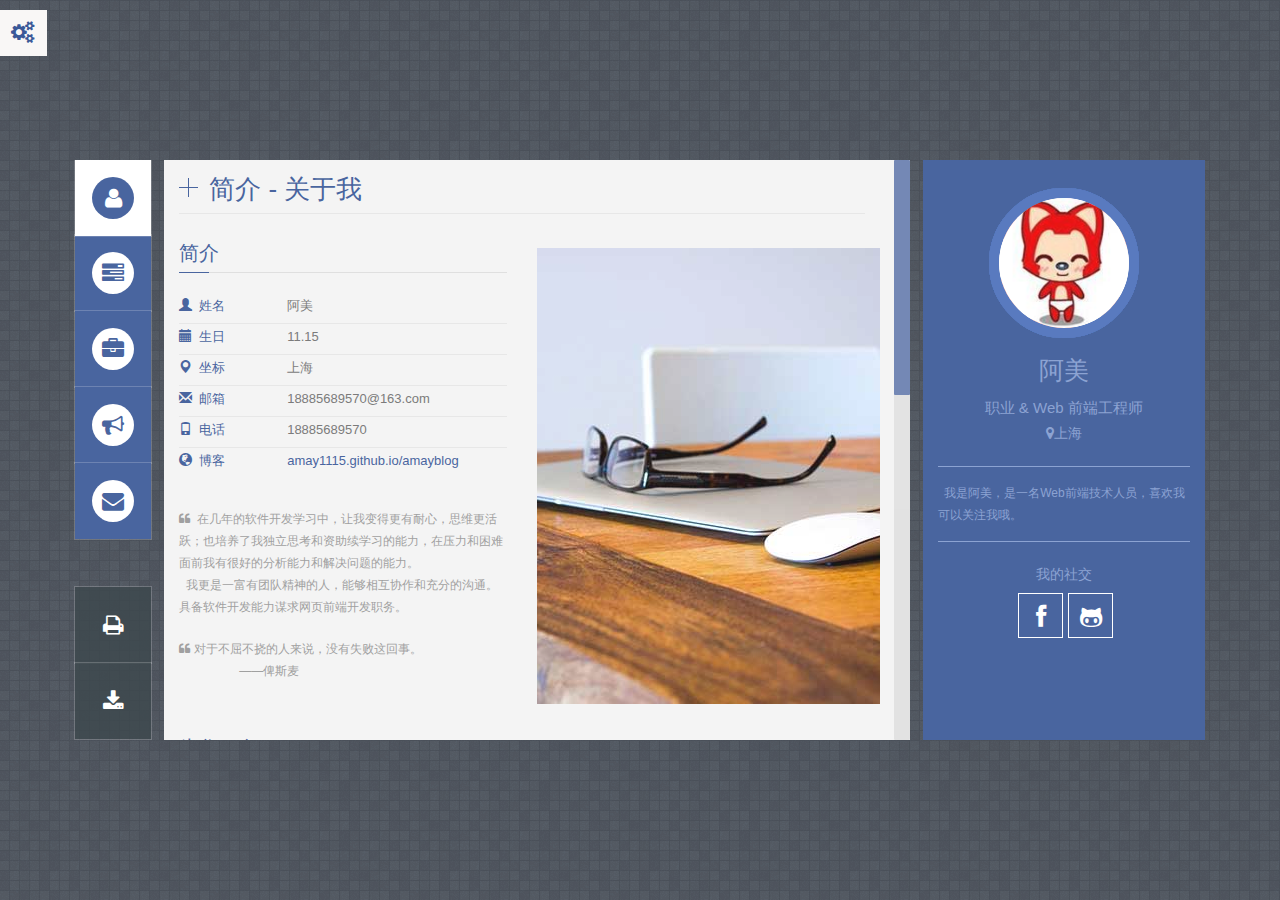
==== commit 6531b380: "mm" ====
--- a/index.html
+++ b/index.html
@@ -887,7 +887,7 @@
                                                             <img src="images/blog/blog-1.jpg" alt="" />
                                                             <div class="carousel-caption">
                                                                 <h4>优雅，是一种岁月</h4>
-                                                                <p>优雅的人，不会因为一点小事而大发雷霆，也不会对轻易对别人表现出厌恶的表情，更不会对弱者送上冷漠的表情，他们懂得尊重，和倾听，学会管理好自己的情绪，脸上带着微笑，欣赏带着阳光。一个优雅的人，一定是善良的，他们的心，如兰一样清香，优雅，是岁月沉淀下来的一种馨香。</p>
+                                                            
                                                             </div>
                                                         </div>
 
@@ -896,7 +896,7 @@
                                                             <img src="images/blog/blog-2.jpg" alt="" />
                                                             <div class="carousel-caption">
                                                                 <h4>笑看风雨</h4>
-                                                                <p>半醉半醒日复日，花开花落年复年，珍惜瞬息万变的每一时刻，珍惜稍纵即逝的每一点情感，“让自己拥有一份淡淡的情愫，淡出一份情真意切的真情来，淡出一份坦然宁静的心境来，淡出一份淡泊名利的境界来，淡出一份绵延悠长的爱意来，淡出一份悠然自得生活来。”</p>
+                                                                
                                                             </div>
                                                         </div>
 
@@ -904,7 +904,7 @@
                                                             <img src="images/blog/blog-3.jpg" alt="" />
                                                             <div class="carousel-caption">
                                                                 <h4>淡然人生</h4>
-                                                                <p>倚楼听风雨，淡看江湖路，这水与火相容的一个“淡”字，注定了不温不火是人生的一种至善至美的最高境界。心不动则不妄动，无欲而刚，淡泊方以明志，宁静才可致远，得失随缘，心无增减，从容而不急趋，自如而不窘迫，审慎而不狂躁，恬淡而不平庸。为人低调，做事高调，遇事潇洒，看世糊涂，懂得尊重，学会放弃，珍惜人生，尽职尽责。</p>
+                    
                                                             </div>
                                                         </div>
 
@@ -1098,7 +1098,7 @@
                                                     <img src="images/blog/blog-1.jpg" alt="">
                                                     <div class="carousel-caption">
                                                         <h4>优雅，是一种岁月</h4>
-                                                        <p>优雅的人，不会因为一点小事而大发雷霆，也不会对轻易对别人表现出厌恶的表情，更不会对弱者送上冷漠的表情，他们懂得尊重，和倾听，学会管理好自己的情绪，脸上带着微笑，欣赏带着阳光。一个优雅的人，一定是善良的，他们的心，如兰一样清香，优雅，是岁月沉淀下来的一种馨香。</p>
+                                                       
                                                     </div>
                                                 </div>
 
@@ -1107,7 +1107,7 @@
                                                     <img src="images/blog/blog-2.jpg" alt="">
                                                     <div class="carousel-caption">
                                                         <h4>笑看风雨</h4>
-                                                        <p>半醉半醒日复日，花开花落年复年，珍惜瞬息万变的每一时刻，珍惜稍纵即逝的每一点情感，“让自己拥有一份淡淡的情愫，淡出一份情真意切的真情来，淡出一份坦然宁静的心境来，淡出一份淡泊名利的境界来，淡出一份绵延悠长的爱意来，淡出一份悠然自得生活来。”</p>
+                                                        
                                                     </div>
                                                 </div>
 
@@ -1115,7 +1115,7 @@
                                                     <img src="images/blog/blog-3.jpg" alt="">
                                                     <div class="carousel-caption">
                                                         <h4>淡然人生</h4>
-                                                        <p>倚楼听风雨，淡看江湖路，这水与火相容的一个“淡”字，注定了不温不火是人生的一种至善至美的最高境界。心不动则不妄动，无欲而刚，淡泊方以明志，宁静才可致远，得失随缘，心无增减，从容而不急趋，自如而不窘迫，审慎而不狂躁，恬淡而不平庸。为人低调，做事高调，遇事潇洒，看世糊涂，懂得尊重，学会放弃，珍惜人生，尽职尽责。</p>
+                                                        
                                                     </div>
                                                 </div>
 
@@ -1129,7 +1129,7 @@
 
 
                             <div class="title_content">
-                                <div class="text_content">Blog Post Gallery</div>
+                                <div class="text_content">优雅，是一种岁月</div>
                                 <div class="clear"></div>
                             </div>
 
@@ -1167,24 +1167,22 @@
 
                                 <div class="about_author">
                                     <div class="title_content" style="margin-bottom:10px">
-                                        <div class="text_content">BILL GATES</div>
+                                        <div class="text_content">mm</div>
                                         <div class="clear"></div>
                                     </div>
 
                                     <div class="clear"></div>
 
+
                                     <div class="prg_content">
-                                        <img src="images/text.png" width="100" height="100" alt="img">
+                                        <img src=" images/text.png" width="100" height="100" alt="img">
 
                                         <div class="text">
-                                            Lorem ipsum dolor sit amet, consectetur
-                                            adipiscing elit. Praesent condimentum sed elit
-                                            vitae tristique. Aliquam erat volutpat. Nunc sit
-                                            amet cursus libero. In fringilla egestas ornare.
+                                            作者简介作者简介作者简介作者简介作者简介作者简介作者简介作者简介作者简介作者简介作者简介作者简介作者简介作者简介作者简介作者简介作者简介作者简介作者简介作者简介作者简介作者简介作者简介
                                         </div>
 
                                         <div class="nb_post" style="margin-top: 10px;">
-                                            <b id="nb_post"> 15 posts</b> created by author
+                                            <b id="nb_post">共 10</b> 帖子
                                         </div>
                                     </div>
 
@@ -1349,7 +1347,7 @@
 
                                 <div class="about_author">
                                     <div class="title_content" style="margin-bottom:10px">
-                                        <div class="text_content">BILL GATES</div>
+                                        <div class="text_content">mm</div>
                                         <div class="clear"></div>
                                     </div>
 
@@ -1357,17 +1355,14 @@
 
 
                                     <div class="prg_content">
-                                        <img src="images/text.png" width="100" height="100" alt="img">
+                                        <img src=" images/text.png" width="100" height="100" alt="img">
 
                                         <div class="text">
-                                            Lorem ipsum dolor sit amet, consectetur
-                                            adipiscing elit. Praesent condimentum sed elit
-                                            vitae tristique. Aliquam erat volutpat. Nunc sit
-                                            amet cursus libero. In fringilla egestas ornare.
+                                            作者简介作者简介作者简介作者简介作者简介作者简介作者简介作者简介作者简介作者简介作者简介作者简介作者简介作者简介作者简介作者简介作者简介作者简介作者简介作者简介作者简介作者简介作者简介
                                         </div>
 
                                         <div class="nb_post" style="margin-top: 10px;">
-                                            <b id="nb_post"> 15 posts</b> created by author
+                                            <b id="nb_post">共 10</b> 帖子
                                         </div>
                                     </div>
 
@@ -1543,7 +1538,7 @@
 
                                 <div class="about_author">
                                     <div class="title_content" style="margin-bottom:10px">
-                                        <div class="text_content">BILL GATES</div>
+                                        <div class="text_content">mm</div>
                                         <div class="clear"></div>
                                     </div>
 
@@ -1554,17 +1549,13 @@
                                         <img src=" images/text.png" width="100" height="100" alt="img">
 
                                         <div class="text">
-                                            Lorem ipsum dolor sit amet, consectetur
-                                            adipiscing elit. Praesent condimentum sed elit
-                                            vitae tristique. Aliquam erat volutpat. Nunc sit
-                                            amet cursus libero. In fringilla egestas ornare.
+                                            作者简介作者简介作者简介作者简介作者简介作者简介作者简介作者简介作者简介作者简介作者简介作者简介作者简介作者简介作者简介作者简介作者简介作者简介作者简介作者简介作者简介作者简介作者简介
                                         </div>
 
                                         <div class="nb_post" style="margin-top: 10px;">
-                                            <b id="nb_post"> 15 posts</b> created by author
+                                            <b id="nb_post">共 10</b> 帖子
                                         </div>
                                     </div>
-
                                     <div class="clear"></div>
                                 </div>
 
@@ -1877,21 +1868,21 @@
         <div id="show">
 
             <select name="one" class="dropdown-select">
-                <optgroup label="Bouncing Entrances">
-                    <option value="bounceIn" selected>bounceIn</option>
-                    <option value="bounceInDown">bounceInDown</option>
-                    <option value="bounceInLeft">bounceInLeft</option>
-                    <option value="bounceInRight">bounceInRight</option>
-                    <option value="bounceInUp">bounceInUp</option>
+                <optgroup label="弹跳方向">
+                    <option value="bounceIn" selected>反弹出</option>
+                    <option value="bounceInDown">向下弹出</option>
+                    <option value="bounceInLeft">向左弹出</option>
+                    <option value="bounceInRight">向右弹出</option>
+                    <option value="bounceInUp">向上弹出</option>
                 </optgroup>
 
-                <optgroup label="Fading Entrances">
-                    <option value="fadeIn">fadeIn</option>
-                    <option value="fadeInDown">fadeInDown</option>
-                    <option value="fadeInLeft">fadeInLeft</option>
-                    <option value="fadeInRight">fadeInRight</option>
-                    <option value="fadeInUp">fadeInUp</option>
-                </optgroup>      
+                <optgroup label="淡入方向">
+                    <option value="fadeIn">淡入</option>
+                    <option value="fadeInDown">向下淡入</option>
+                    <option value="fadeInLeft">向左淡入</option>
+                    <option value="fadeInRight">向右淡入</option>
+                    <option value="fadeInUp">向上淡入</option>
+                </optgroup>   
             </select>
 
         </div>
--- a/css/colors/DarkBlue.css
+++ b/css/colors/DarkBlue.css
@@ -2,220 +2,63 @@
 /* ==================================== DarkBlue #3B5998 =================================== */
 /* ========================================================================================= */
 
-.btn-primary {
-    background: #3B5998;
-}
-.btn-primary:hover {
-    background: #3B5998;
-}
-a {
-    color: #3B5998;
-}
-.icon_menu {
-    background: #fff !important;
-    color: #3B5998;
-}
-.icon_menu_active, .icon_menu_hover {
-    background: #3B5998 !important;
-    color: #fff !important;
-    transition-property: background-color;
-    transition-duration: 0.3s;
-    transition-timing-function: linear;
-}
-.mCSB_dragger_bar {
-    background: #3B5998 !important;
-}
-#style-2::-webkit-scrollbar-thumb {
-    background-color:#3B5998;
-}
-.span-info {
-    color: #3B5998;
-}
-#contactform .submit:hover, #comment_form .submit:hover {
-    webkit-filter: brightness(98%) !important;
-}
-#profile .col-md-5 h2, #profile .col-md-5 h4, #resume .col-md-6 p, #resume .col-md-6 span.duration {
-    color: #3B5998;
-}
-#resume .resume-left ul li h5 {
-    border-bottom: 1px solid #3B5998;
-}
-.attributes span.glyphicon, .attributes h6 {
-    color: #3B5998;
-}
-.blog-article a.read_m:hover {
-    border: 1px solid #3B5998;
-    background-color: #3B5998;
-}
-.border-list {
-    border: 1px solid #3B5998;
-}
-.content-post h1 {
-    color: #3B5998;
-}
-a.readmore:hover, a.readmore:focus, a.readmore:active {
-    border: 1px solid #3B5998;
-    background-color: #3B5998;
-}
-.border-list {
-    border: 1px solid #3B5998;
-}
-.content-post h1 {
-    color: #3B5998;
-}
-a.readmore:hover, a.readmore:focus, a.readmore:active {
-    border: 1px solid #3B5998;
-    background-color: #3B5998;
-}
-.ch-info-prof {
-    background: rgba(76, 173, 252, 0.6);
-}
-#profile .col-md-6 h1 {
-    color: #3B5998;
-}
-.download:hover span, .download:focus span {
-    background: #3B5998;
-}
-.download span::before{
-    color: #3B5998;
-}
-.download span, .ch-info .ch-info-back {
-    background: #3B5998;
-}
-.resp-tabs-container h1 {
-    color: #3B5998 !important;
-    background: url(../../images/arrows-h3/arrow-DarkBlue-h3.png) no-repeat 0px 3px;
-}
-
-@media screen and (max-width:540px) {
-    .content-inner {
-        border-top: 5px solid #3B5998;
-    }
-}
-#contactform .submit, #comment_form .submit {
-    background-color: #3B5998;
-}
-#profile .about i.glyphicon, #profile .about label {
-    color: #3B5998;
-}
-#section-title, #categories_sidebar ul.categories li a:hover {
-    background: #3B5998;
-}
-#tags .tags_sidebar .tags-list li {
-    border: 1px solid #3B5998;
-    color: #3B5998;
-}
-#tags .tags_sidebar .tags-list li a {
-    color: #3B5998;
-}
-#tags .tags_sidebar .tags-list li:hover {
-    background: #3B5998;
-}
-h2.resp-accordion:hover .hi-icon, .no-touch .hi-icon-effect-5 .hi-icon:hover {
-    border: 1px solid #3B5998 !important;
-}
-@media only screen and (max-width: 800px) {
-    .icon_menu_active, .icon_menu_hover {
-        background: #fff !important;
-        color: #3B5998 !important;
-        transition-property: background-color;
-        transition-duration: 0.3s;
-        transition-timing-function: linear;
-    }
-    h2.resp-accordion {
-        background: #3B5998 !important;
-    }
-    h2.resp-accordion:hover {
-        background: rgba(59, 89, 152, 0.8) !important;
-    }
-    h2.resp-tab-active {
-        background: rgba(59, 89, 152, 0.8) !important;
-    }
-}
-.title_content:after, .icon_content {
-    background: #3B5998;
-}
-.text_content {
-    color: #3B5998;
-}
-.panel-default>.panel-heading {
-    color: #fff;
-    background-color: #3B5998;
-}
-.nbs-flexisel-inner {
-    border: 5px solid #3B5998;
-}
-.modal-header {
-    background: #3B5998;
-}
-.skillbar-title, .skillbar-bar {
-    background: rgba(59, 89, 152, 0.8);
-}
-.portfolio .label-bg, #filters li span.active {
-    background: #3B5998;
-}
-.portfolio .label-bg, #filters li span:hover  {
-    background: #3B5998;
-    -webkit-transition: all .3s ease-in;
-    -moz-transition: all .3s ease-in;
-    -o-transition: all .3s ease-in;
-    transition: all .3s ease-in;
-}
-#sidebar-right .search-blog i, #sidebar-left .search-blog i {
-    background: #3B5998;
-}
-.icon-switcher {	
-    color: #3B5998 !important;
-}
-.resp-tabs-list li {
-    background: #3B5998;
-    color: #fff;
-}
-#services .pack-service .service-icon i {
-    border: 3px solid #3B5998;
-    color: #3B5998;
-    background: #fff;
-}
-#services .pack-service:hover .service-icon i {
-    background: #3B5998;
-}
-.widget-profil{
-    background: #3B5998;   
-}
-.widget-profil .head-image{
-    border: 10px solid #4c70ba;
-}
-.widget-profil .circle-img {
-    border: 10px solid #4c70ba;
-}
-.widget-profil  h1 {
-    color:#839ccf;
-}
-.widget-profil  h4 {
-    color:#839ccf; 
-}
-.widget-profil  h6 {
-    color:#839ccf; 
-}
-.widget-profil  p {
-    color:#839ccf !important;
-}
-.widget-profil #profile_desc {
-    border-bottom: 1px solid #839ccf;
-    border-top: 1px solid #839ccf;
-}
-#profile_social a:hover {
-    color : #3B5998;
-}
-#profile_social a{
-    background-color: #3B5998;
-}
-#blog .post_media {
-    border-top: 5px solid #3B5998;
-}
-#blog .post_media  .post-format-icon {
-    background: #3B5998;
-}
-.reference span {
-    color : #3B5998;
-}
+.btn-primary{background: #3B5998;}
+.btn-primary:hover{background: #3B5998;}
+a{color: #3B5998;}
+.icon_menu{background: #fff !important; color: #3B5998;}
+.icon_menu_active, .icon_menu_hover{background: #3B5998 !important; color: #fff !important; transition-property: background-color; transition-duration: 0.3s; transition-timing-function: linear;}
+.mCSB_dragger_bar{background: #3B5998 !important;}
+#style-2::-webkit-scrollbar-thumb{background-color:#3B5998;}
+.span-info{color: #3B5998;}
+#contactform .submit:hover, #comment_form .submit:hover{webkit-filter: brightness(98%) !important;}
+#profile .col-md-5 h2, #profile .col-md-5 h4, #resume .col-md-6 p, #resume .col-md-6 span.duration{color: #3B5998;}
+#resume .resume-left ul li h5{border-bottom: 1px solid #3B5998;}
+.attributes span.glyphicon, .attributes h6{color: #3B5998;}
+.blog-article a.read_m:hover{border: 1px solid #3B5998; background-color: #3B5998;}
+.border-list{border: 1px solid #3B5998;}
+.content-post h1{color: #3B5998;}
+a.readmore:hover, a.readmore:focus, a.readmore:active{border: 1px solid #3B5998; background-color: #3B5998;}
+.border-list{border: 1px solid #3B5998;}
+.content-post h1{color: #3B5998;}
+a.readmore:hover, a.readmore:focus, a.readmore:active{border: 1px solid #3B5998; background-color: #3B5998;}
+.ch-info-prof{background: rgba(76, 173, 252, 0.6);}
+#profile .col-md-6 h1{color: #3B5998;}
+.download:hover span, .download:focus span{background: #3B5998;}
+.download span::before{color: #3B5998;}
+.download span, .ch-info .ch-info-back{background: #3B5998;}
+.resp-tabs-container h1{color: #3B5998 !important; background: url(../../images/arrows-h3/arrow-DarkBlue-h3.png) no-repeat 0px 3px;}
+@media screen and (max-width:540px){.content-inner{border-top: 5px solid #3B5998;}}
+#contactform .submit, #comment_form .submit{background-color: #3B5998;}
+#profile .about i.glyphicon, #profile .about label{color: #3B5998;}
+#section-title, #categories_sidebar ul.categories li a:hover{background: #3B5998;}
+#tags .tags_sidebar .tags-list li{border: 1px solid #3B5998; color: #3B5998;}
+#tags .tags_sidebar .tags-list li a{color: #3B5998;}
+#tags .tags_sidebar .tags-list li:hover{background: #3B5998;}
+h2.resp-accordion:hover .hi-icon, .no-touch .hi-icon-effect-5 .hi-icon:hover{border: 1px solid #3B5998 !important;}
+@media only screen and (max-width: 800px){.icon_menu_active, .icon_menu_hover{background: #fff !important; color: #3B5998 !important; transition-property: background-color; transition-duration: 0.3s; transition-timing-function: linear;} h2.resp-accordion{background: #3B5998 !important;} h2.resp-accordion:hover{background: rgba(59, 89, 152, 0.8) !important;} h2.resp-tab-active{background: rgba(59, 89, 152, 0.8) !important;}}
+.title_content:after, .icon_content{background: #3B5998;}
+.text_content{color: #3B5998;}
+.panel-default>.panel-heading{color: #fff; background-color: #3B5998;}
+.nbs-flexisel-inner{border: 5px solid #3B5998;}
+.modal-header{background: #3B5998;}
+.skillbar-title, .skillbar-bar{background: rgba(59, 89, 152, 0.8);}
+.portfolio .label-bg, #filters li span.active{background: #3B5998;}
+.portfolio .label-bg, #filters li span:hover{background: #3B5998; -webkit-transition: all .3s ease-in; -moz-transition: all .3s ease-in; -o-transition: all .3s ease-in; transition: all .3s ease-in;}
+#sidebar-right .search-blog i, #sidebar-left .search-blog i{background: #3B5998;}
+.icon-switcher{color: #3B5998 !important;}
+.resp-tabs-list li{background: #3B5998; color: #fff;}
+#services .pack-service .service-icon i{border: 3px solid #3B5998; color: #3B5998; background: #fff;}
+#services .pack-service:hover .service-icon i{background: #3B5998;}
+.widget-profil{background: #3B5998;}
+.widget-profil .head-image{border: 10px solid #4c70ba;}
+.widget-profil .circle-img{border: 10px solid #4c70ba;}
+.widget-profil h1{color:#839ccf;}
+.widget-profil h4{color:#839ccf;}
+.widget-profil h6{color:#839ccf;}
+.widget-profil p{color:#839ccf !important;}
+.widget-profil #profile_desc{border-bottom: 1px solid #839ccf; border-top: 1px solid #839ccf;}
+#profile_social a:hover{color : #3B5998;}
+#profile_social a{background-color: #3B5998;}
+#blog .post_media{border-top: 5px solid #3B5998;}
+#blog .post_media .post-format-icon{background: #3B5998;}
+.reference span{color : #3B5998;}
--- a/css/switcher.css
+++ b/css/switcher.css
@@ -2,7 +2,7 @@
 /* Styles Switcher
 ====================================================================== */
 #custumize-style{background-color:#505656;width:270px;position:fixed;top:10px;z-index:9999;left:0px;border-radius:0 0 3px 0;}
-#custumize-style div{padding:0px 8px;padding-bottom:5px;}
+#custumize-style div{padding:0px 8px;padding-bottom:0.3rem;}
 #custumize-style h3{color:#fff;font-size:12px;text-transform:capitalize;padding-left:25px;font-size:13px;font-weight:bold;margin:0;}
 #custumize-style h2{font-size:23px;color:#fff;margin-top:0px;padding-bottom:12px;padding-left:30px;padding-top:11px;background:#727777;text-transform:capitalize;font-weight:400;}
 #custumize-style h2 a{display:block;height:58px;position:absolute;right:-39px;top:0;width:40px;border-radius:0 3px 3px 0;padding-right:5px;padding-bottom:5px;padding-top:5px;}
--- a/css/main.css
+++ b/css/main.css
@@ -3,2845 +3,466 @@
 ----------------------- Base styles ----------------
 ---------------------------------------------------*/
 
-@media (min-width: 1200px) {
-    .container {
-        width: 1130px !important;
-    }
-}
-
-#preloader {
-    position: fixed;
-    width: 100%;
-    height: auto;
-    min-height: 100%;
-    top: 0;
-    left: 0;
-    background-color: #ffffff;
-    z-index: 9999;
-}
-
-#spinner {
-    position: absolute;
-    width: 80px;
-    height: 80px;
-    top: 50%;
-    left: 50%;
-    margin: -40px 0 0 -40px;
-    background: url(../images/spinner.gif) no-repeat;
-}
-#portfolio .mCSB_container { 
-    margin-right: 0 !important; 
-}
-
-#custumize-style {
-    display: none;
-}
-label {
-    font-weight: 400 !important;
-}
-.text-left {
-    text-align: left !important;
-}
-.clear {
-    clear: both;
-}
+ @media (min-width: 1200px){.container{width: 1130px !important;}}
+#preloader{position: fixed; width: 100%; height: auto; min-height: 100%; top: 0; left: 0; background-color: #ffffff; z-index: 9999;}
+#spinner{position: absolute; width: 80px; height: 80px; top: 50%; left: 50%; margin: -40px 0 0 -40px; background: url(../images/spinner.gif) no-repeat;}
+#portfolio .mCSB_container{margin-right: 0 !important;}
+#custumize-style{display: none;}
+label{font-weight: 400 !important;}
+.text-left{text-align: left !important;}
+.clear{clear: both;}
 .t-center{width:40%;margin:auto}
-ul, li, nav {
-    font: inherit;
-    vertical-align: baseline;
-    margin: 0;
-    padding: 0;
-    list-style: none;
-}
-body {
-    margin: 0;
-    font-family: 'Lato', sans-serif;
-    font-weight: 400;
-    font-size: 13px;
-    line-height: 25px;
-    color: #333333;
-    overflow-x: hidden;
-    background-image: url(../images/bg/bg5.png);
-    padding: 0;
-}
-h1, h2, h3, h4, h5, h6, .h1, .h2, .h3, .h4, .h5, .h6 {
-    font-family: 'Lato', sans-serif;
-    font-weight: 300;
-}
-
-.wrapper {
-    display: block;
-    width: 100%;
-    overflow: hidden;
-    position: absolute;
-    top: 50%; 
-    margin: -290.5px auto 0 auto;
-}
-h1 {
-    font-size: 18px;
-    text-transform: uppercase;
-    padding: 0;
-    margin: 0;
-}
-.resp-tabs-container h1 {
-    font-size: 26px;
-    color: #999;
-    text-transform: inherit;
-    margin-top: 0;
-    margin-bottom: 15px;
-    padding-bottom: 10px;
-    padding-left: 30px;
-    border-bottom: 1px solid #e6e6e6;
-}
-
-.resp-tabs-container h1:not(.h-bloc) {
-    background: none;
-}
-
-a {
-    text-decoration: none !important;
-}
-
+ul, li, nav{font: inherit; vertical-align: baseline; margin: 0; padding: 0; list-style: none;}
+body{margin: 0; font-family: 'Lato', sans-serif; font-weight: 400; font-size: 13px; line-height: 25px; color: #333333; overflow-x: hidden; background-image: url(../images/bg/bg5.png); padding: 0;}
+h1, h2, h3, h4, h5, h6, .h1, .h2, .h3, .h4, .h5, .h6{font-family: 'Lato', sans-serif; font-weight: 300;}
+.wrapper{display: block; width: 100%; overflow: hidden; position: absolute; top: 50%; margin: -290.5px auto 0 auto;}
+h1{font-size: 18px; text-transform: uppercase; padding: 0; margin: 0;}
+.resp-tabs-container h1{font-size: 26px; color: #999; text-transform: inherit; margin-top: 0; margin-bottom: 15px; padding-bottom: 10px; padding-left: 30px; border-bottom: 1px solid #e6e6e6;}
+.resp-tabs-container h1:not(.h-bloc){background: none;}
+a{text-decoration: none !important;}
 .copyrights{text-indent:-9999px;height:0;line-height:0;font-size:0;overflow:hidden;}
 /*--------------------------------------------------
 ---------------------- resp-tabs -------------------
 ---------------------------------------------------*/
-
-.icon_menu {
-    font-size: 22px;
-    -webkit-transition: background 0.3s, color 0.3s, box-shadow 0.3s;
-    -moz-transition: background 0.3s, color 0.3s, box-shadow 0.3s;
-    transition: background 0.3s, color 0.3s, box-shadow 0.3s;
-    display: inline-block;
-    cursor: pointer;
-    margin: 0;
-    width: 42px !important;
-    height: 42px !important;
-    text-align: center;
-    position: relative;
-    z-index: 2;
-    border-radius: 50%;
-    -o-border-radius: 50%;
-    -ms-border-radius: 50%;
-    -webkit-border-radius: 50%;
-    -moz-border-radius: 50%;
-    line-height: 43px;
-}
-
-#verticalTab {
-    z-index: 1;
-    height: 100%;
-    background: #fff;
-}
-l.resp-tabs-list, p {
-    margin: 0;
-    padding: 0;
-}
-.resp-tabs-list li {
-    font-size: 13px;
-    display: inline-block;
-    padding: 13px 15px;
-    margin: 0;
-    list-style: none;
-    cursor: pointer;
-    float: left;
-}
-.resp-tabs-container {
-    padding: 0;
-    background-color: #fff;
-    clear: left;
-}
-h2.resp-accordion {
-    font-size: 15px;
-    text-transform: uppercase;
-    color: #fff;
-    padding: 0.32em 0em 0.32em 0.70em;
-    margin: 0;
-    list-style: none;
-    cursor: pointer;
-    background: #303030; 
-    border-bottom: 1px solid rgba(255, 255, 255, 0.1);
-    line-height: 0px;
-    cursor: pointer;
-    padding: 5px;
-    display: none;
-}
-.resp-tab-content {
-    display: none;
-}
-.resp-tab-active {
-    border-bottom: none;
-    margin-bottom: -1px !important;
-    padding: 12px 14px 14px 14px !important;
-}
-.resp-tab-active {
-    border-bottom: none;
-    background-color: #fff;
-}
-.resp-content-active, .resp-accordion-active {
-    display: block;
-}
-.resp-tab-content {
-    border: 1px solid #ccc;
-}
-h2.resp-accordion {
-    font-size: 17px;
-    margin: 0;
-    padding: 10px 15px;
-}
-h2.resp-tab-active {
-    border-bottom: 1px solid #ccc !important;
-    margin-bottom: 0 !important;
-    padding: 10px 15px !important;
-}
-h2.resp-tab-title:last-child {
-    border-bottom: 12px solid #ccc !important;
-    background: blue;
-}
+.icon_menu{font-size: 22px; -webkit-transition: background 0.3s, color 0.3s, box-shadow 0.3s; -moz-transition: background 0.3s, color 0.3s, box-shadow 0.3s; transition: background 0.3s, color 0.3s, box-shadow 0.3s; display: inline-block; cursor: pointer; margin: 0; width: 42px !important; height: 42px !important; text-align: center; position: relative; z-index: 2; border-radius: 50%; -o-border-radius: 50%; -ms-border-radius: 50%; -webkit-border-radius: 50%; -moz-border-radius: 50%; line-height: 43px;}
+#verticalTab{z-index: 1; height: 100%; background: #fff;}
+l.resp-tabs-list, p{margin: 0; padding: 0;}
+.resp-tabs-list li{font-size: 13px; display: inline-block; padding: 13px 15px; margin: 0; list-style: none; cursor: pointer; float: left;}
+.resp-tabs-container{padding: 0; background-color: #fff; clear: left;}
+h2.resp-accordion{font-size: 15px; text-transform: uppercase; color: #fff; padding: 0.32em 0em 0.32em 0.70em; margin: 0; list-style: none; cursor: pointer; background: #303030; border-bottom: 1px solid rgba(255, 255, 255, 0.1); line-height: 0px; cursor: pointer; padding: 5px; display: none;}
+.resp-tab-content{display: none;}
+.resp-tab-active{border-bottom: none; margin-bottom: -1px !important; padding: 12px 14px 14px 14px !important;}
+.resp-tab-active{border-bottom: none; background-color: #fff;}
+.resp-content-active, .resp-accordion-active{display: block;}
+.resp-tab-content{border: 1px solid #ccc;}
+h2.resp-accordion{font-size: 17px; margin: 0; padding: 10px 15px;}
+h2.resp-tab-active{border-bottom: 1px solid #ccc !important; margin-bottom: 0 !important; padding: 10px 15px !important;}
+h2.resp-tab-title:last-child{border-bottom: 12px solid #ccc !important; background: blue;}
 /*-----------------------------------*/
 /*-----------Vertical tabs-----------*/
 /*-----------------------------------*/
-
-.resp-vtabs ul.resp-tabs-list {
-    float: left;
-    width: 9%;
-    margin-bottom: 10px;
-}
-.resp-vtabs .resp-tabs-list li {
-    display: block;
-    padding: 17px !important;
-    margin: 0;
-    cursor: pointer;
-    float: left;
-    text-align: center;
-    box-shadow: 0 0 0 1px rgba(255, 255, 255, 0.2);
-}
-
-.resp-vtabs .resp-tabs-list li:first-child {
-    border-top: none;
-}
-.resp-vtabs .resp-tabs-list li:last-child {
-    border-bottom: none;
-}
-
-.resp-vtabs .resp-tabs-container {	
-    padding: 0;
-    background-color: #f4f4f4;
-    float: left;
-    width: 88%;
-    height: 580px;
-    clear: none;
-    margin-left: 13px;
-}
-.resp-vtabs .resp-tab-content {
-    border: none;
-}
-.resp-vtabs li.resp-tab-active {
-    border-right: none;
-    color: #fff;
-    position: relative;
-    z-index: 1;
-    padding: 17px !important;
-    background: #fff;
-}
-.resp-tabs-list li:hover {
-    -webkit-transition: all .6s ease-in;
-    -moz-transition: all .6s ease-in;
-    -o-transition: all .6s ease-in;
-    transition: all .6s ease-in;
-    background: #fff;
-}
-.resp-arrow {
-    width: 0;
-    height: 0;
-    float: right;
-    margin-top: 3px;
-    border-left: 6px solid transparent;
-    border-right: 6px solid transparent;
-    border-top: 12px solid #c1c1c1;
-}
-h2.resp-tab-active span.resp-arrow {
-    border: none;
-    border-left: 6px solid transparent;
-    border-right: 6px solid transparent;
-    border-bottom: 12px solid #9B9797;
-}
+.resp-vtabs ul.resp-tabs-list{float: left; width: 9%; margin-bottom: 10px;}
+.resp-vtabs .resp-tabs-list li{display: block; padding: 17px !important; margin: 0; cursor: pointer; float: left; text-align: center; box-shadow: 0 0 0 1px rgba(255, 255, 255, 0.2);}
+.resp-vtabs .resp-tabs-list li:first-child{border-top: none;}
+.resp-vtabs .resp-tabs-list li:last-child{border-bottom: none;}
+.resp-vtabs .resp-tabs-container{padding: 0; background-color: #f4f4f4; float: left; width: 88%; height: 580px; clear: none; margin-left: 13px;}
+.resp-vtabs .resp-tab-content{border: none;}
+.resp-vtabs li.resp-tab-active{border-right: none; color: #fff; position: relative; z-index: 1; padding: 17px !important; background: #fff;}
+.resp-tabs-list li:hover{-webkit-transition: all .6s ease-in; -moz-transition: all .6s ease-in; -o-transition: all .6s ease-in; transition: all .6s ease-in; background: #fff;}
+.resp-arrow{width: 0; height: 0; float: right; margin-top: 3px; border-left: 6px solid transparent; border-right: 6px solid transparent; border-top: 12px solid #c1c1c1;}
+h2.resp-tab-active span.resp-arrow{border: none; border-left: 6px solid transparent; border-right: 6px solid transparent; border-bottom: 12px solid #9B9797;}
 /*-----------------------------------*/
 /*---------Accordion styles----------*/
 /*-----------------------------------*/
-
-.resp-easy-accordion h2.resp-accordion {
-    display: block;
-}
-.resp-easy-accordion .resp-tab-content {
-    border: 1px solid #c1c1c1;
-}
-.resp-easy-accordion .resp-tab-content:last-child {
-    border-bottom: 1px solid #c1c1c1 !important;
-}
-.resp-jfit {
-    width: 100%;
-    margin: 0;
-}
-.resp-tab-content-active {
-    display: block;
-}
-h2.resp-accordion:first-child {
-    border-top: 1px solid rgba(255, 255, 255, 0.1) !important;
-}
-
+.resp-easy-accordion h2.resp-accordion{display: block;}
+.resp-easy-accordion .resp-tab-content{border: 1px solid #c1c1c1;}
+.resp-easy-accordion .resp-tab-content:last-child{border-bottom: 1px solid #c1c1c1 !important;}
+.resp-jfit{width: 100%; margin: 0;}
+.resp-tab-content-active{display: block;}
+h2.resp-accordion:first-child{border-top: 1px solid rgba(255, 255, 255, 0.1) !important;}
 /*Here your can change the breakpoint to set the accordion, when screen resolution changed*/
-@media only screen and (max-width: 800px) {
-    ul.resp-tabs-list {
-        display: none;
-    }
-    h2.resp-accordion {
-        display: block;
-    }
-    .resp-vtabs .resp-tab-content {
-        border: 1px solid #C1C1C1;
-        padding: 15px;
-    }
-    .resp-vtabs .resp-tabs-container {
-        border: none;
-        float: none;
-        width: 100%;
-        min-height: initial;
-        clear: none;
-    }
-    .resp-accordion-closed {
-        display: none !important;
-    }
-    .resp-vtabs .resp-tab-content:last-child {
-        border-bottom: 1px solid #c1c1c1 !important;
-    }
-    .scrollbar {
-        height: 100% !important;
-        overflow-y: hidden !important;
-    }
-    .contact-form .main-heading {
-        margin-top: 45px;
-    }
-
-    .tiltle_contacts {
-        margin-bottom: 0 !important;
-    }
-    .wrapper {
-        position: relative !important;
-        margin: 15px auto !important;
-    }
-
-    .flexy_content {
-        clear: both;
-    }
-    .resp-vtabs .resp-tabs-container {
-        margin-left: 0 !important;
-    }
-    ul.about li span.value {
-        margin-right: 30px;
-    }
-    .tite-list-resp{
-        position: relative;
-        top: -3px;
-        left: 10px;
-    }
-    .widget-profil #profile_desc{
-        border-top: 0 !important;
-        border-bottom: 0 !important;
-    }
-
-}
-.tite-list {
-    padding-left: 5px !important;
-    font-size: 13px;
-    position: relative;
-    top: -6px;
-    display:none;
-}
-
-.icon-list {
-    font-size: 40px !important;
-    left: 15px !important;
-    text-align: center !important;
-    position: relative;
-    top: 2px;
-}
-p {
-    font-size: 12px;
-    line-height: 22px;
-    text-align: left;
-    margin: 0;
-    color: #999 !important;
-    font-family: 'Lato', sans-serif;
-}
-.active-hi-icon {
-    background: #04B2E8 !important;
-    border: 1px solid #04B2E8 !important;
-}
-
-.resp-tabs-list li:hover .hi-icon, .no-touch .hi-icon-effect-5 .hi-icon:hover {
-    background: #04B2E8;
-    border: 1px solid #04B2E8 !important;
-}
-h2.resp-accordion:hover .hi-icon, .no-touch .hi-icon-effect-5 .hi-icon:hover {
-    background: #04B2E8;
-}
-h2.resp-accordion:hover {
-    background: #282828;
-}
-
+@media only screen and (max-width: 800px){ul.resp-tabs-list{display: none;} h2.resp-accordion{display: block;} .resp-vtabs .resp-tab-content{border: 1px solid #C1C1C1; padding: 15px;} .resp-vtabs .resp-tabs-container{border: none; float: none; width: 100%; min-height: initial; clear: none;} .resp-accordion-closed{display: none !important;} .resp-vtabs .resp-tab-content:last-child{border-bottom: 1px solid #c1c1c1 !important;} .scrollbar{height: 100% !important; overflow-y: hidden !important;} .contact-form .main-heading{margin-top: 45px;} .tiltle_contacts{margin-bottom: 0 !important;} .wrapper{position: relative !important; margin: 15px auto !important;} .flexy_content{clear: both;} .resp-vtabs .resp-tabs-container{margin-left: 0 !important;} ul.about li span.value{margin-right: 30px;} .tite-list-resp{position: relative; top: -3px; left: 10px;} .widget-profil #profile_desc{border-top: 0 !important; border-bottom: 0 !important;}}
+.tite-list{padding-left: 5px !important; font-size: 13px; position: relative; top: -6px; display:none;}
+.icon-list{font-size: 40px !important; left: 15px !important; text-align: center !important; position: relative; top: 2px;}
+p{font-size: 12px; line-height: 22px; text-align: left; margin: 0; color: #999 !important; font-family: 'Lato', sans-serif;}
+.active-hi-icon{background: #04B2E8 !important; border: 1px solid #04B2E8 !important;}
+.resp-tabs-list li:hover .hi-icon, .no-touch .hi-icon-effect-5 .hi-icon:hover{background: #04B2E8; border: 1px solid #04B2E8 !important;}
+h2.resp-accordion:hover .hi-icon, .no-touch .hi-icon-effect-5 .hi-icon:hover{background: #04B2E8;}
+h2.resp-accordion:hover{background: #282828;}
 /*--------------------------------------------------
 ------------------- Google Maps --------------------
 ---------------------------------------------------*/
-
-#map {
-    display: block;
-    width: 100% !important;
-    height: 300px !important;
-    margin: 0 auto;
-    -moz-box-shadow: 0 5px 20px #ccc;
-    -webkit-box-shadow: 0 5px 20px #ccc;
-    box-shadow: 0 5px 20px #ccc;
-    border-bottom: 1px solid #CCC;
-    border-top: 1px solid #CCC;
-}
-#map.large {
-    height: 500px;
-}
-.overlay {
-    display: block;
-    text-align: center;
-    color: #fff;
-    font-size: 60px;
-    line-height: 80px;
-    opacity: 0.8;
-    background: #4477aa;
-    border: solid 3px #336699;
-    border-radius: 4px;
-    box-shadow: 2px 2px 10px #333;
-    text-shadow: 1px 1px 1px #666;
-    padding: 0 4px;
-}
-.overlay_arrow {
-    left: 50%;
-    margin-left: -16px;
-    width: 0;
-    height: 0;
-    position: absolute;
-}
-.overlay_arrow.above {
-    bottom: -15px;
-    border-left: 16px solid transparent;
-    border-right: 16px solid transparent;
-    border-top: 16px solid #336699;
-}
-.overlay_arrow.below {
-    top: -15px;
-    border-left: 16px solid transparent;
-    border-right: 16px solid transparent;
-    border-bottom: 16px solid #336699;
-}
+#map{display: block; width: 100% !important; height: 300px !important; margin: 0 auto; -moz-box-shadow: 0 5px 20px #ccc; -webkit-box-shadow: 0 5px 20px #ccc; box-shadow: 0 5px 20px #ccc; border-bottom: 1px solid #CCC; border-top: 1px solid #CCC;}
+#map.large{height: 500px;}
+.overlay{display: block; text-align: center; color: #fff; font-size: 60px; line-height: 80px; opacity: 0.8; background: #4477aa; border: solid 3px #336699; border-radius: 4px; box-shadow: 2px 2px 10px #333; text-shadow: 1px 1px 1px #666; padding: 0 4px;}
+.overlay_arrow{left: 50%; margin-left: -16px; width: 0; height: 0; position: absolute;}
+.overlay_arrow.above{bottom: -15px; border-left: 16px solid transparent; border-right: 16px solid transparent; border-top: 16px solid #336699;}
+.overlay_arrow.below{top: -15px; border-left: 16px solid transparent; border-right: 16px solid transparent; border-bottom: 16px solid #336699;}
 /*--------------------------------------------------
 ----------------------- Contact --------------------
 ---------------------------------------------------*/
-
-#contact-user {
-    padding: 30px 0;
-    overflow: hidden;
-}
-.contact-info, .contact-form {
-    float: left;
-    margin-bottom: 30px;
-}
-.contact-form {
-    width: 100%;
-}
-.contact-info ul {
-    float: left;
-    margin-left: 0px; 
-}
-.contact-info ul li {
-    font-size: 13px;
-    line-height: 20px;
-    color: #666;
-    overflow: hidden;
-    width: 267px;
-}
+#contact-user{padding: 30px 0; overflow: hidden;}
+.contact-info, .contact-form{float: left; margin-bottom: 30px;}
+.contact-form{width: 100%;}
+.contact-info ul{float: left; margin-left: 0px;}
+.contact-info ul li{font-size: 13px; line-height: 20px; color: #666; overflow: hidden; width: 267px;}
 #contactform,
-#comment_form {
-    padding-left: 0;
-}
+#comment_form{padding-left: 0;}
 #contactform p,
-#comment_form p {
-    margin-bottom: 15px;
-}
+#comment_form p{margin-bottom: 15px;}
 #contactform p label,
-#comment_form p label {
-    display: block;
-    color: #999;
-    margin-bottom: 8px;
-    font-size: 13px;
-}
+#comment_form p label{display: block; color: #999; margin-bottom: 8px; font-size: 13px;}
 #contactform .input,
-#comment_form .input {
-    line-height: 20px;
-    height: 20px;
-    width: 60%;
-}
+#comment_form .input{line-height: 20px; height: 20px; width: 60%;}
 #contactform .textarea,
-#comment_form .textarea {
-    width: 95%;
-}
+#comment_form .textarea{width: 95%;}
 #contactform .submit, #contactform .reset,
-#comment_form .submit, #comment_form .reset {
-    color: #fff;
-    padding: 8px;
-    border: none;
-    cursor: pointer;
-    font-size: 13px;
-    margin-left: 23px;
-}
+#comment_form .submit, #comment_form .reset{color: #fff; padding: 8px; border: none; cursor: pointer; font-size: 13px; margin-left: 23px;}
 #contactform .submit:hover,
-#comment_form .submit:hover {
-    -webkit-filter: brightness(98%) !important;
-}
-
+#comment_form .submit:hover{-webkit-filter: brightness(98%) !important;}
 #contactform .reset:hover,
-#comment_form .reset:hover {
-    background-color: #666;
-    -webkit-filter: brightness(98%);
-}
+#comment_form .reset:hover{background-color: #666; -webkit-filter: brightness(98%);}
 #contactform .reset,
-#comment_form .reset {
-    background-color: #999999;
-    width: 67px;
-}
+#comment_form .reset{background-color: #999999; width: 67px;}
 #contactform .input, .textarea,
-#comment_form .input, .textarea {
-    padding: 6px;
-    background-color: #f5f5f5;
-    border: 1px solid #CCC;
-    color: #999;
-    border-radius: 3px;
-    -moz-border-radius: 3px;
-    -webkit-border-radius: 3px;
-    font-size: 13px;
-}
-#icon-status {
-    cursor: pointer;
-}
-#maps-status {
-    text-align: center;
-    border: 3px solid #2f9b68;
-    color: #2f9b68;
-    width: 34px;
-    margin: 0 auto;
-    -webkit-border-radius: 10px;
-    border-radius: 10px;
-    margin-bottom: 10px;
-}
-#maps-status:hover {
-    color: #fff;
-    background: #2f9b68;
-}
-#contact {
-    background-color: #fff;
-}
-.resp-tabs-list li span {
-    text-transform : uppercase;
-}
-
-.content_2 {
-    height: 580px;
-    -webkit-box-sizing:border-box;
-    -moz-box-sizing:border-box;
-    box-sizing:border-box;		
-}
-
+#comment_form .input, .textarea{padding: 6px; background-color: #f5f5f5; border: 1px solid #CCC; color: #999; border-radius: 3px; -moz-border-radius: 3px; -webkit-border-radius: 3px; font-size: 13px;}
+#icon-status{cursor: pointer;}
+#maps-status{text-align: center; border: 3px solid #2f9b68; color: #2f9b68; width: 34px; margin: 0 auto; -webkit-border-radius: 10px; border-radius: 10px; margin-bottom: 10px;}
+#maps-status:hover{color: #fff; background: #2f9b68;}
+#contact{background-color: #fff;}
+.resp-tabs-list li span{text-transform : uppercase;}
+.content_2{height: 580px; -webkit-box-sizing:border-box; -moz-box-sizing:border-box; box-sizing:border-box;}
 /*--------------------------------------------------
 ----------------------- Portfolio ------------------
 ---------------------------------------------------*/
-
-.container-portfolio { 
-    position: relative; 
-    width: 100%; 
-    margin: 0 auto; 
-    -webkit-transition: all 1s ease;
-    -moz-transition: all 1s ease;
-    -o-transition: all 1s ease;
-    transition: all 1s ease;	
-}
-
-#filters {
-    margin:1%;
-    padding:0;
-    list-style:none;
-    display: inline-block;
-
-}
-
-#filters li {
-    float:left;
-    text-align: center;
-}
-
-#filters li span {
-    display: block;
-    padding:5px 20px;		
-    text-decoration:none;
-    color:#fff;
-    cursor: pointer;
-    background: #577285;
-    margin: 2px;
-}
-
-#filters li span.active {
-    color:#fff;
-}
-
-#portfoliolist .portfolio {
-    -webkit-box-sizing: border-box;
-    -moz-box-sizing: border-box;
-    -o-box-sizing: border-box;
-    width:31%;
-    margin:1%;
-    display:none;
-    float:left;
-    overflow:hidden;
-}
-
-.portfolio-wrapper {
-    overflow:hidden;
-    position: relative !important;
-    background: #666;
-    cursor:pointer;
-}
-
-.portfolio img {
-    max-width:100%;
-    position: relative;
-}
-
-.portfolio .label {
-    position: absolute;
-    width: 100%;
-    height:40px;
-    bottom:-40px;
-    display: block !important;
-}
-
-.portfolio .label-bg {
-    width: 100%;
-    height:100%;
-    position: absolute;
-    top:0;
-    left:0;
-}
-
-.portfolio .label-text {
-    color:#fff;
-    position: relative;
-    z-index:500;
-    padding:5px 8px;
-    font-weight:300;
-}
-
-.portfolio .text-title {
-    display:block;
-    font-size:13px;
-    margin: 1px;
-    color : #fff;
-    text-transform:capitalize;
-	width:100%;
-}
-#fancybox-title {
-    margin-left: 10px !important;
-    width: 380px !important;
-    bottom: 10px !important;
-    display: block !important;
-}
-
-
-@media only screen and (max-width: 767px) {
-
-    #portfoliolist .portfolio {
-        width:48%;
-        margin:1%;
-    }	
-
-    .widget-profil,
-    .flexy_content {
-        margin-left: 10px;
-        margin-right: 10px;
-    }
-
-}
-
-@media only screen and (max-width: 550px) {
-
-    #filters li  {
-        width: 100%;
-    }
-
-    #profile .cycle-slideshow {
-        display: none;
-    }
-
-}
-
+.container-portfolio{position: relative; width: 100%; margin: 0 auto; -webkit-transition: all 1s ease; -moz-transition: all 1s ease; -o-transition: all 1s ease; transition: all 1s ease;}
+#filters{margin:1%; padding:0; list-style:none; display: inline-block;}
+#filters li{float:left; text-align: center;}
+#filters li span{display: block; padding:5px 20px; text-decoration:none; color:#fff; cursor: pointer; background: #577285; margin: 2px;}
+#filters li span.active{color:#fff;}
+#portfoliolist .portfolio{-webkit-box-sizing: border-box; -moz-box-sizing: border-box; -o-box-sizing: border-box; width:31%; margin:1%; display:none; float:left; overflow:hidden;}
+.portfolio-wrapper{overflow:hidden; position: relative !important; background: #666; cursor:pointer;}
+.portfolio img{max-width:100%; position: relative;}
+.portfolio .label{position: absolute; width: 100%; height:40px; bottom:-40px; display: block !important;}
+.portfolio .label-bg{width: 100%; height:100%; position: absolute; top:0; left:0;}
+.portfolio .label-text{color:#fff; position: relative; z-index:500; padding:5px 8px; font-weight:300;}
+.portfolio .text-title{display:block; font-size:13px; margin: 1px; color : #fff; text-transform:capitalize;width:100%;}
+#fancybox-title{margin-left: 10px !important; width: 380px !important; bottom: 10px !important; display: block !important;}
+@media only screen and (max-width: 767px){#portfoliolist .portfolio{width:48%; margin:1%;} .widget-profil, .flexy_content{margin-left: 10px; margin-right: 10px;}}
+@media only screen and (max-width: 550px){#filters li{width: 100%;} #profile .cycle-slideshow{display: none;}}
 /* #Clearing */
 /* Self Clearing Goodness */
-.container:after { content: "\0020"; display: block; height: 0; clear: both; visibility: hidden; }
-
+.container:after{content: "\0020"; display: block; height: 0; clear: both; visibility: hidden;}
 .clearfix:before,
 .clearfix:after,
 .row:before,
-.row:after {
-    content: '\0020';
-    display: block;
-    overflow: hidden;
-    visibility: hidden;
-    width: 0;
-    height: 0; }
+.row:after{content: '\0020'; display: block; overflow: hidden; visibility: hidden; width: 0; height: 0;}
 .row:after,
-.clearfix:after {
-    clear: both; }
+.clearfix:after{clear: both;}
 .row,
-.clearfix {
-    zoom: 1; }
-
-.clear {
-    clear: both;
-    display: block;
-    overflow: hidden;
-    visibility: hidden;
-    width: 0;
-    height: 0;
-}
-
-/*--------------------------------------------------
----------------------- Title  ---------------------
----------------------------------------------------*/
-.title_content {
-    display: inline-block;
-    font-size: 20px;
-    color: #ffffff;
-    text-align: center;
-    width: 100%;
-    margin-bottom: 20px;
-    border-bottom: 1px solid #DDD;
-}
-
-.title_content:after {
-    height: 1px;
-    display: block;
-    left: 0;
-    content: " ";
-    position: relative;
-    width: 30px;
-    top: 1px;
-}
-
-.text_content {
-    display: inline-block;
-    float: left;
-    font-family: 'Lato', sans-serif;
-    font-size: 20px;
-    margin-top: 10px;
-    text-transform: uppercase;
-    padding-top: 2px;
-    margin-bottom: 5px;
-}
+.clearfix{zoom: 1;}
+.clear{clear: both; display: block; overflow: hidden; visibility: hidden; width: 0; height: 0;}
+/*--------------------------------------------------
+---------------------- Title ---------------------
+---------------------------------------------------*/
+.title_content{display: inline-block; font-size: 20px; color: #ffffff; text-align: center; width: 100%; margin-bottom: 20px; border-bottom: 1px solid #DDD;}
+.title_content:after{height: 1px; display: block; left: 0; content: " "; position: relative; width: 30px; top: 1px;}
+.text_content{display: inline-block; float: left; font-family: 'Lato', sans-serif; font-size: 20px; margin-top: 10px; text-transform: uppercase; padding-top: 2px; margin-bottom: 5px;}
 /*--------------------------------------------------
 ---------------------- Profile ---------------------
 ---------------------------------------------------*/
-#profile .about i.glyphicon  {
-    margin-right: 3px;
-}
-
-#profile .profile-r {
-    padding-right: 0;
-}
-#profile .cycle-slideshow {
-    margin-top: 19px;
-    margin-bottom: 20px;
-    width: 348px;
-    height: 456px;
-}
-#profile .cycle-slideshow img {
-    width: 100%;
-}
-.bottom-p .panel-body {
-    padding: 15px;
-    color: #999 !important;
-    font-size: 14px;
-    font-family: 'Lato', sans-serif;
-}
-.bottom-p .panel-group .panel {
-    border-radius:0px;
-}
-
-.bottom-p .panel-heading {
-    border-top-right-radius: 0px;
-    border-top-left-radius: 0px;
-}
-
-ul.about li span.value {
-    width: 220px;
-    text-align: left;
-    float: right;
-}
-ul.about li {
-    margin: 0;
-    color: #717171;
-    display: block;
-    font-size: 13px;
-    border-bottom: 1px solid #e6e6e6;
-}
-
-ul.about li:last-child {
-    border-bottom: none;
-}
-ul.about {
-    margin-bottom: 30px;
-}
-
-#profile .bottom-p  {
-    margin-top: 20px;
-}
-
-#profile .bottom-p p {
-    border-left:0;
-}
-
-
-#profile .bottom-p h3 {
-    margin-top: 60px;
-    margin-bottom: 20px;
-}
+#profile .about i.glyphicon{margin-right: 3px;}
+#profile .profile-r{padding-right: 0;}
+#profile .cycle-slideshow{margin-top: 19px; margin-bottom: 20px; width: 348px; height: 456px;}
+#profile .cycle-slideshow img{width: 100%;}
+.bottom-p .panel-body{padding: 15px; color: #999 !important; font-size: 14px; font-family: 'Lato', sans-serif;}
+.bottom-p .panel-group .panel{border-radius:0px;}
+.bottom-p .panel-heading{border-top-right-radius: 0px; border-top-left-radius: 0px;}
+ul.about li span.value{width: 220px; text-align: left; float: right;}
+ul.about li{margin: 0; color: #717171; display: block; font-size: 13px; border-bottom: 1px solid #e6e6e6;}
+ul.about li:last-child{border-bottom: none;}
+ul.about{margin-bottom: 30px;}
+#profile .bottom-p{margin-top: 20px;}
+#profile .bottom-p p{border-left:0;}
+#profile .bottom-p h3{margin-top: 60px; margin-bottom: 20px;}
 /** style profile 3 **/
-.ch-grid-prof {
-    margin: 20px 0 0 0;
-    padding: 0;
-    list-style: none;
-    display: block;
-    text-align: center;
-    width: 100%;
-}
-.ch-grid-prof:after, .ch-item-prof:before {
-    content: '';
-    display: table;
-}
-.ch-grid-prof:after {
-    clear: both;
-}
-.ch-grid-prof li {
-    width: 220px;
-    height: 220px;
-    display: inline-block;
-    margin: 20px;
-}
-.ch-items-prof {
-    width: 150px;
-    height: 150px;
-    border-radius: 50%;
-    overflow: hidden;
-    position: relative;
-    cursor: default;
-    box-shadow: inset 0 0 0 5px rgba(255,255,255,0.6), 0 1px 2px rgba(0,0,0,0.1);
-    box-shadow: inset 0 0 0 3px rgba(255,255,255,0.6), 0 1px 2px rgba(0,0,0,0.1);
-    transition: all 0.4s ease-in-out;
-    margin: 0 auto;
-    margin-bottom: 10px;
-}
-.ch-info-prof {
-    position: absolute;
-    width: inherit;
-    height: inherit;
-    border-radius: 50%;
-    overflow: hidden;
-    opacity: 0;
-    transition: all 0.4s ease-in-out;
-    transform: scale(0);
-}
-.ch-info-prof h3 {
-    color: #fff;
-    text-transform: uppercase;
-    letter-spacing: 2px;
-    font-size: 25px;
-    margin: 0 auto;
-    padding: 50px 0 0 0;
-    text-shadow: 0 0 1px #fff, 0 1px 2px rgba(0,0,0,0.3);
-    line-height: 22px;
-    border: none;
-}
-.ch-info-prof p {
-    color: #fff;
-    padding: 10px 5px;
-    font-style: italic;
-    margin: 0 30px;
-    font-size: 12px;
-    border-top: 1px solid rgba(255,255,255,0.5);
-    opacity: 0;
-    transition: all 1s ease-in-out 0.4s;
-}
-.ch-info-prof p a {
-    display: block;
-    color: rgba(255,255,255,0.7);
-    font-style: normal;
-    text-transform: uppercase;
-    font-size: 9px;
-    letter-spacing: 1px;
-    padding-top: 4px;
-}
-.ch-info-prof p a:hover {
-    color: rgba(255,242,34, 0.8);
-}
-.ch-items-prof:hover {
-    box-shadow: inset 0 0 0 1px rgba(255,255,255,0.1), 0 1px 2px rgba(0,0,0,0.1);
-}
-.ch-items-prof:hover .ch-info-prof {
-    transform: scale(1);
-    opacity: 1;
-}
-.ch-items-prof:hover .ch-info-prof p {
-    opacity: 1;
-}
-
-
+.ch-grid-prof{margin: 20px 0 0 0; padding: 0; list-style: none; display: block; text-align: center; width: 100%;}
+.ch-grid-prof:after, .ch-item-prof:before{content: ''; display: table;}
+.ch-grid-prof:after{clear: both;}
+.ch-grid-prof li{width: 220px; height: 220px; display: inline-block; margin: 20px;}
+.ch-items-prof{width: 150px; height: 150px; border-radius: 50%; overflow: hidden; position: relative; cursor: default; box-shadow: inset 0 0 0 5px rgba(255,255,255,0.6), 0 1px 2px rgba(0,0,0,0.1); box-shadow: inset 0 0 0 3px rgba(255,255,255,0.6), 0 1px 2px rgba(0,0,0,0.1); transition: all 0.4s ease-in-out; margin: 0 auto; margin-bottom: 10px;}
+.ch-info-prof{position: absolute; width: inherit; height: inherit; border-radius: 50%; overflow: hidden; opacity: 0; transition: all 0.4s ease-in-out; transform: scale(0);}
+.ch-info-prof h3{color: #fff; text-transform: uppercase; letter-spacing: 2px; font-size: 25px; margin: 0 auto; padding: 50px 0 0 0; text-shadow: 0 0 1px #fff, 0 1px 2px rgba(0,0,0,0.3); line-height: 22px; border: none;}
+.ch-info-prof p{color: #fff; padding: 10px 5px; font-style: italic; margin: 0 30px; font-size: 12px; border-top: 1px solid rgba(255,255,255,0.5); opacity: 0; transition: all 1s ease-in-out 0.4s;}
+.ch-info-prof p a{display: block; color: rgba(255,255,255,0.7); font-style: normal; text-transform: uppercase; font-size: 9px; letter-spacing: 1px; padding-top: 4px;}
+.ch-info-prof p a:hover{color: rgba(255,242,34, 0.8);}
+.ch-items-prof:hover{box-shadow: inset 0 0 0 1px rgba(255,255,255,0.1), 0 1px 2px rgba(0,0,0,0.1);}
+.ch-items-prof:hover .ch-info-prof{transform: scale(1); opacity: 1;}
+.ch-items-prof:hover .ch-info-prof p{opacity: 1;}
 /*--------------------------------------------------
 ------------------- porfil-widget --------------------
 ---------------------------------------------------*/
-
-.widget-profil{
-    height: 580px;   
-    float: right; 
-}
-.widget-profil .circle {
-    display: block;
-    width: 150px;
-    height: 150px;
-    margin: 1em auto;
-    background-size: cover;
-    background-repeat: no-repeat;
-    background-position: center center;
-    -webkit-border-radius: 99em;
-    -moz-border-radius: 99em;
-    border-radius: 99em;
-}
-
-.widget-profil .circle-img {
-    display: block;
-    width: 150px;
-    height: 150px;
-    margin: 1em auto;
-    background-size: cover;
-    background-repeat: no-repeat;
-    background-position: center center;
-    -webkit-border-radius: 99em;
-    -moz-border-radius: 99em;
-    border-radius: 99em;
-    background-image: url('../images/head/front.jpg');
-    margin-top: 25px;
-    margin-bottom: 7px;
-}
-
-.widget-profil  h1 {
-    font-size: 40px;
-    line-height: 60px;
-    text-align: center;
-    font-weight: 400;
-
-}
-
-.widget-profil  h4 {
-    text-align: center;
-    font-size: 15px;
-    margin-top: 0px;  
-
-}
-.widget-profil  h6 {
-    text-align: center;
-    font-size: 14px;
-    font-weight: 400;
-
-}
-
-.widget-profil  p {
-    border-left: 0px;
-}
-
-.widget-profil #profile_desc
-{
-    padding-top: 15px;
-    padding-bottom: 15px;
-}
-
-.widget-profil #profile_info
-{
-    padding-bottom: 15px;
-}
-
-.widget-profil #profile_social
-{
-    padding-top: 15px;
-}
-
-#profile_social a{
-    width: 45px;
-    height: 45px;
-    line-height: 45px;
-    margin: 0px 0px 0px 5px;
-    padding: 0;
-    border-width: 1px;
-    border-style: solid;
-    text-align: center;
-    font-size: 24px;
-    float: left;
-    display: block;
-    color : #fff;
-    -webkit-transition: all .3s ease-in;
-    -moz-transition: all .3s ease-in;
-    -o-transition: all .3s ease-in;
-    transition: all .3s ease-in;
-}
-
-#profile_social a:hover{
-    background-color: #fff;
-}
-.widget-profil .image-holder{
-    position: relative;
-    margin: 15px auto;
-    width: 150px;
-    height: 150px;
-}
-
-.widget-profil .head-image{
-    position: absolute;
-    top: 0;
-    left: 0;
-    width: 150px;
-    height: 150px;
-}
-
-.widget-profil  .head-image{
-    z-index: 0;
-}
-.widget-profil  .front{
-    z-index: 1;
-}
-
-@media only screen and (min-width: 1200px) {
-
-    .widget-profil #profile_social a{ 
-        width: 45px;	
-        height: 45px;	
-        line-height: 45px;	
-        font-size: 24px;	
-    }
-    .widget-profil h1 {
-        font-size: 25px;
-        line-height: 60px;
-    }
-}
-
-@media only screen and (max-width: 1199px) {
-
-    .widget-profil #profile_social a { 
-        width: 34px;	
-        height: 34px;	
-        line-height: 34px;	
-        font-size: 20px;	
-    }
-
-    .widget-profil h1 {
-        font-size: 24px;
-        line-height: 50px;
-    }
-
-}
-
-@media only screen and (max-width: 260px) {
-    .widget-profil h1 {
-        font-size: 25px !important;
-        line-height: 39px !important;
-    }
-
-    .widget-profil h4 {
-        font-size: 13px !important;
-    }
-
-    .widget-profil{ 	
-        height: 265px !important;
-        margin-bottom: 20px;
-        float: none;
-    }
-    #profile_social {
-        display: none;
-    }
-    #profile_desc {
-        display:none;
-    }
-}
-
-@media only screen  and (max-width: 766px) {
-    .widget-profil{ 	
-        height: 285px !important;
-        margin-bottom: 20px;
-        float: none;
-    }
-    #profile_social {
-        display: none;
-    }
-    #profile_desc {
-        display:none;
-    }
-
-    .widget-profil h1 {
-        font-size: 22px !important;
-        line-height: 39px !important;
-    }
-
-    .widget-profil h4 {
-        font-size: 13px !important;
-    }
-}
-
-@media only screen and (min-width : 766px) and (max-width: 800px) {
-    .widget-profil{ 	
-        height: 210px !important;
-        margin-bottom: 20px;
-        float: none;
-    }
-    #profile_social {
-        display: none;
-    }
-}
-
-@media only screen and (min-width : 550px) and (max-width : 991px) {
-    #profile .cycle-slideshow {
-        margin-left: auto !important;
-        margin-right: auto !important;
-    }
-}
-
-@media only screen and (min-width : 800px) and (max-width : 991px) {
-
-    .widget-profil{ 	
-        height: 210px !important;	
-        margin-bottom: 20px;
-        float: none;
-    }
-
-    #profile_social {
-        display: none;
-    }
-    #profile_desc {
-        border-bottom: 0 !important;
-    }
-}
-
+.widget-profil{height: 580px; float: right;}
+.widget-profil .circle{display: block; width: 150px; height: 150px; margin: 1em auto; background-size: cover; background-repeat: no-repeat; background-position: center center; -webkit-border-radius: 99em; -moz-border-radius: 99em; border-radius: 99em;}
+.widget-profil .circle-img{display: block; width: 150px; height: 150px; margin: 1em auto; background-size: cover; background-repeat: no-repeat; background-position: center center; -webkit-border-radius: 99em; -moz-border-radius: 99em; border-radius: 99em; background-image: url('../images/head/front.jpg'); margin-top: 25px; margin-bottom: 7px;}
+.widget-profil h1{font-size: 40px; line-height: 60px; text-align: center; font-weight: 400;}
+.widget-profil h4{text-align: center; font-size: 15px; margin-top: 0px;}
+.widget-profil h6{text-align: center; font-size: 14px; font-weight: 400;}
+.widget-profil p{border-left: 0px;}
+.widget-profil #profile_desc{padding-top: 15px; padding-bottom: 15px;}
+.widget-profil #profile_info{padding-bottom: 15px;}
+.widget-profil #profile_social{padding-top: 15px;}
+#profile_social a{width: 45px; height: 45px; line-height: 45px; margin: 0px 0px 0px 5px; padding: 0; border-width: 1px; border-style: solid; text-align: center; font-size: 24px; float: left; display: block; color : #fff; -webkit-transition: all .3s ease-in; -moz-transition: all .3s ease-in; -o-transition: all .3s ease-in; transition: all .3s ease-in;}
+#profile_social a:hover{background-color: #fff;}
+.widget-profil .image-holder{position: relative; margin: 15px auto; width: 150px; height: 150px;}
+.widget-profil .head-image{position: absolute; top: 0; left: 0; width: 150px; height: 150px;}
+.widget-profil .head-image{z-index: 0;}
+.widget-profil .front{z-index: 1;}
+@media only screen and (min-width: 1200px){.widget-profil #profile_social a{width: 45px; height: 45px; line-height: 45px; font-size: 24px;} .widget-profil h1{font-size: 25px; line-height: 60px;}}
+@media only screen and (max-width: 1199px){.widget-profil #profile_social a{width: 34px; height: 34px; line-height: 34px; font-size: 20px;} .widget-profil h1{font-size: 24px; line-height: 50px;}}
+@media only screen and (max-width: 260px){.widget-profil h1{font-size: 25px !important; line-height: 39px !important;} .widget-profil h4{font-size: 13px !important;} .widget-profil{height: 265px !important; margin-bottom: 20px; float: none;} #profile_social{display: none;} #profile_desc{display:none;}}
+@media only screen and (max-width: 766px){.widget-profil{height: 285px !important; margin-bottom: 20px; float: none;} #profile_social{display: none;} #profile_desc{display:none;} .widget-profil h1{font-size: 22px !important; line-height: 39px !important;} .widget-profil h4{font-size: 13px !important;}}
+@media only screen and (min-width : 766px) and (max-width: 800px){.widget-profil{height: 210px !important; margin-bottom: 20px; float: none;} #profile_social{display: none;}}
+@media only screen and (min-width : 550px) and (max-width : 991px){#profile .cycle-slideshow{margin-left: auto !important; margin-right: auto !important;}}
+@media only screen and (min-width : 800px) and (max-width : 991px){.widget-profil{height: 210px !important; margin-bottom: 20px; float: none;} #profile_social{display: none;} #profile_desc{border-bottom: 0 !important;}}
 /*--------------------------------------------------
 ------------- buttion download vcard ---------------
 ---------------------------------------------------*/
-
 /* Effect 10: reveal, push out */
-
-
-.download {
-    position: relative;
-    display: block;
-    margin: 20px 25px;
-    outline: none;
-    color: #fff;
-    text-decoration: none;
-    text-transform: uppercase;
-    letter-spacing: 1px;
-    text-shadow: 0 0 1px rgba(255,255,255,0.3);
-    font-size: 1.35em;
-    text-align: center;
-}
-.download:hover, .download:focus {
-    outline: none;
-}
-.download {
-    line-height: 2em;
-    -webkit-perspective: 800px;
-    -moz-perspective: 800px;
-    perspective: 800px;
-}
-.download span {
-    position: relative;
-    display: inline-block;
-    padding: 3px 15px 0;
-    /*box-shadow: inset 0 3px #0390bb;*/
-    -webkit-transition: background 0.6s;
-    -moz-transition: background 0.6s;
-    transition: background 0.6s;
-    -webkit-transform-origin: 50% 0;
-    -moz-transform-origin: 50% 0;
-    transform-origin: 50% 0;
-    -webkit-transform-style: preserve-3d;
-    -moz-transform-style: preserve-3d;
-    transform-style: preserve-3d;
-    -webkit-transform-origin: 0% 50%;
-    -moz-transform-origin: 0% 50%;
-    transform-origin: 0% 50%;
-}
-.download span::before {
-    position: absolute;
-    top: 0;
-    left: 0;
-    width: 100%;
-    height: 100%;
-    background: #fff;
-    content: attr(data-hover);
-    -webkit-transform: rotateX(270deg);
-    -moz-transform: rotateX(270deg);
-    transform: rotateX(270deg);
-    -webkit-transition: -webkit-transform 0.6s;
-    -moz-transition: -moz-transform 0.6s;
-    transition: transform 0.6s;
-    -webkit-transform-origin: 0 0;
-    -moz-transform-origin: 0 0;
-    transform-origin: 0 0;
-    pointer-events: none;
-}
-.download:hover span::before, .download:focus span::before {
-    -webkit-transform: rotateX(10deg);
-    -moz-transform: rotateX(10deg);
-    transform: rotateX(10deg);
-}
+.download{position: relative; display: block; margin: 20px 25px; outline: none; color: #fff; text-decoration: none; text-transform: uppercase; letter-spacing: 1px; text-shadow: 0 0 1px rgba(255,255,255,0.3); font-size: 1.35em; text-align: center;}
+.download:hover, .download:focus{outline: none;}
+.download{line-height: 2em; -webkit-perspective: 800px; -moz-perspective: 800px; perspective: 800px;}
+.download span{position: relative; display: inline-block; padding: 3px 15px 0; /*box-shadow: inset 0 3px #0390bb;*/ -webkit-transition: background 0.6s; -moz-transition: background 0.6s; transition: background 0.6s; -webkit-transform-origin: 50% 0; -moz-transform-origin: 50% 0; transform-origin: 50% 0; -webkit-transform-style: preserve-3d; -moz-transform-style: preserve-3d; transform-style: preserve-3d; -webkit-transform-origin: 0% 50%; -moz-transform-origin: 0% 50%; transform-origin: 0% 50%;}
+.download span::before{position: absolute; top: 0; left: 0; width: 100%; height: 100%; background: #fff; content: attr(data-hover); -webkit-transform: rotateX(270deg); -moz-transform: rotateX(270deg); transform: rotateX(270deg); -webkit-transition: -webkit-transform 0.6s; -moz-transition: -moz-transform 0.6s; transition: transform 0.6s; -webkit-transform-origin: 0 0; -moz-transform-origin: 0 0; transform-origin: 0 0; pointer-events: none;}
+.download:hover span::before, .download:focus span::before{-webkit-transform: rotateX(10deg); -moz-transform: rotateX(10deg); transform: rotateX(10deg);}
 /*--------------------------------------------------
 ---------------------- Resume ----------------------
 ---------------------------------------------------*/
-
-#resume .col-md-6 span.duration {
-    float: right;
-}
-#resume .col-md-6 ul li {
-    list-style: none;
-    margin-top: 20px;
-}
-#resume .resume-left ul li h5 {
-    padding-bottom: 10px;
-}
-
-#resume .attributes li.first{
-    margin-top: 0 !important;
-}
-
-#resume .attributes .duration i{
-    margin-right: 5px;
-}
-
+#resume .col-md-6 span.duration{float: right;}
+#resume .col-md-6 ul li{list-style: none; margin-top: 20px;}
+#resume .resume-left ul li h5{padding-bottom: 10px;}
+#resume .attributes li.first{margin-top: 0 !important;}
+#resume .attributes .duration i{margin-right: 5px;}
 #resume h5,
-#resume h6 {
-    font-weight:400 !important;
-}
-
-.img_reference {
-    display: inline-block;
-    width: 100px;
-    height: 100px;
-    margin-right: 15px;
-    float: left;
-    border-radius: 50px;
-}
-
-.reference p {
-    padding-top: 15px;
-}
-.reference ul {
-    margin-top: 15px;
-}
-
-.reference ul li {
-    margin-top: 15px;
-}
-
+#resume h6{font-weight:400 !important;}
+.img_reference{display: inline-block; width: 100px; height: 100px; margin-right: 15px; float: left; border-radius: 50px;}
+.reference p{padding-top: 15px;}
+.reference ul{margin-top: 15px;}
+.reference ul li{margin-top: 15px;}
 /*--------------------------------------------------
 ------------------- Skills bar ---------------------
 ---------------------------------------------------*/
-
-
-.skillbar {
-    position: relative;
-    display: block;
-    margin-bottom: 15px;
-    width: 100%;
-    background: #eee;
-    height: 22px;
-    -webkit-transition: 0.4s linear;
-    -moz-transition: 0.4s linear;
-    -ms-transition: 0.4s linear;
-    -o-transition: 0.4s linear;
-    transition: 0.4s linear;
-    -webkit-transition-property: width, background-color;
-    -moz-transition-property: width, background-color;
-    -ms-transition-property: width, background-color;
-    -o-transition-property: width, background-color;
-    transition-property: width, background-color;
-}
-.skillbar-title {
-    position: absolute;
-    top: 0;
-    left: 0;
-    font-size: 11px;
-    color: #fff;
-    text-transform: capitalize;
-}
-.skillbar-title span {
-    display: block;
-    background: rgba(0, 0, 0, 0.1);
-    padding: 0 20px;
-    height: 22px;
-    line-height: 22px;
-}
-.skillbar-bar {
-    height: 22px;
-    width: 0;
-}
-.skill-bar-percent {
-    position: absolute;
-    right: 10px;
-    top: 0;
-    font-size: 11px;
-    height: 22px;
-    line-height: 22px;/*35*/
-    color: #444;
-    color: rgba(0, 0, 0, 0.4);
-}
-
-
+.skillbar{position: relative; display: block; margin-bottom: 15px; width: 100%; background: #eee; height: 22px; -webkit-transition: 0.4s linear; -moz-transition: 0.4s linear; -ms-transition: 0.4s linear; -o-transition: 0.4s linear; transition: 0.4s linear; -webkit-transition-property: width, background-color; -moz-transition-property: width, background-color; -ms-transition-property: width, background-color; -o-transition-property: width, background-color; transition-property: width, background-color;}
+.skillbar-title{position: absolute; top: 0; left: 0; font-size: 11px; color: #fff; text-transform: capitalize;}
+.skillbar-title span{display: block; background: rgba(0, 0, 0, 0.1); padding: 0 20px; height: 22px; line-height: 22px;}
+.skillbar-bar{height: 22px; width: 0;}
+.skill-bar-percent{position: absolute; right: 10px; top: 0; font-size: 11px; height: 22px; line-height: 22px;/*35*/ color: #444; color: rgba(0, 0, 0, 0.4);}
 /*--------------------------------------------------
 ------------------------ Blog ----------------------
 ---------------------------------------------------*/
-
-.blog-article {
-    padding-top: 37px;
-    padding-bottom: 35px;
-}
-
-.blog-article .post_media{
-    width: 100%;
-    -webkit-box-sizing: border-box;
-    -moz-box-sizing: border-box;
-    box-sizing: border-box;
-    float: left;
-    background: rgba(255, 255, 255, 0.8);
-    padding-bottom: 15px;
-}
-
-.blog-article .post_content{
-    width: 100%;
-    -webkit-box-sizing: border-box;
-    -moz-box-sizing: border-box;
-    box-sizing: border-box;
-    float: left;
-    background: rgba(255, 255, 255, 0.8);
-    padding: 15px;
-    padding-top:0;
-}
-
-.blog-article .post_media_detail{
-    width: 100% !important;
-    -webkit-box-sizing: border-box !important;
-    -moz-box-sizing: border-box !important;
-    box-sizing: border-box !important;
-    float: left !important;
-    background: rgba(255, 255, 255, 0.8) !important;
-    padding-bottom: 15px !important;
-}
-
-.blog-article .media {
-    margin-top: 15px;
-    display: block;
-    max-width: 100%;
-    line-height: 1;
-    width: 100%;
-    float: left;
-    overflow: hidden;
-    position: relative;
-	/* height: 205px;*/
-}
-
-.blog-article:first-child .media {
-    height: auto;
-}
-
-.blog-article .media img {
-     width: 100% !important;
-}
-
-.media .img-hover {
-     width: 100% !important;
-}
-
-.blog-article:first-child {
-    padding-top: 0;
-}
-.blog-article.v2 span.date {
-    margin-top: 0;
-}
-.blog-article span.date {
-    color: #222;
-    text-transform: uppercase;
-    font-size: 13px;
-    margin-top: 25px;
-    float: left;
-    width: 100%;
-}
-.blog-article h1 {
-    margin-top: 30px;
-    margin-bottom: 5px;
-    float: left;
-    width: 100%;
-    line-height: 20px;
-    color: #222222;
-    font-size: 20px;
-}
-.blog-article .blog-content {
-    float: left;
-    width: 100%;
-    margin-top: 28px;
-}
-.blog-article .info {
-    margin: 0;
-    padding: 0;
-    float: left;
-    width: 100%;
-    margin-top: 15px;
-    list-style: none;
-}
-.blog-article .info li {
-    padding-left: 7px;
-    padding-right: 7px;
-    border-left: 1px solid #999999;
-    color: #585858;
-    float: left;
-    line-height: 13px;
-    font-size: 12px;
-}
-.blog-article .info li:first-child {
-    padding-left: 0;
-    border-left: none;
-}
-.blog-article a.read_m {
-    position: relative;
-    float: left;
-    margin-top: 28px;
-    padding-right: 15px;
-    display: inline-block;
-    width: 200px;
-    padding: 5px 2px;
-    text-decoration: none;
-    font-size: 15px;
-    text-align: center;
-    border: 1px solid #dadada;
-}
-.blog-article a.read_m:hover {
-    color: #FFF;
-    padding: 6px;
-    transition-property: border;
-    transition-duration: 1s;
-    transition-timing-function: linear;
-    transition-property: background-color;
-    transition-duration: 1s;
-    transition-timing-function: linear;
-}
-.blog-article .blog-content p:first-child {
-    padding-top: 0;
-    margin-top: 0;
-}
-.blog-article .blog-content p:last-child {
-    padding-bottom: 0;
-    margin-bottom: 0;
-}
-.blog-article:last-child {
-    border-bottom: none;
-}
-.border-list {
-    width: 80%;
-    margin: auto;
-    margin-top: 30px;
-}
-.blog-article .img-hover {
-    opacity: 0.5;
-    transition: opacity 0.7s ease-out 0.2s;
-    -moz-transition: opacity 0.7s ease-out 0.2s;
-    -webkit-transition: opacity 0.7s ease-out 0.2s;
-}
-.blog-article .img-hover:hover {
-    opacity: 1;
-    transition: opacity 1s ease-out 0.2s;
-    -moz-transition: opacity 1s ease-out 0.2s;
-    -webkit-transition: opacity 1s ease-out 0.2s;
-}
-#carousel-example-captions p {
-    color: #fff !important;
-}
-.postPage .postImg {
-    margin-top: 0;
-    margin-right: 30px;
-    margin-bottom: 15px;
-    margin-left: 0;
-    cursor: default;
-}
-.postPage .postImg {
-    max-width: 100%;
-}
-.postPage .postVideo {
-    width: 100%;
-    height: 300px;
-    margin-top: 0;
-    margin-right: 30px;
-    margin-bottom: 15px;
-    margin-left: 0;
-    cursor: default;
-}
-.postPage p.caps:first-letter {
-    font-size: 4em;
-    margin: 0;
-    padding: 0 3px 0 0;
-    color: #CCCCCC;
-    font-style: normal;
-}
+.blog-article{padding-top: 37px; padding-bottom: 35px;}
+.blog-article .post_media{width: 100%; -webkit-box-sizing: border-box; -moz-box-sizing: border-box; box-sizing: border-box; float: left; background: rgba(255, 255, 255, 0.8); padding-bottom: 15px;}
+.blog-article .post_content{width: 100%; -webkit-box-sizing: border-box; -moz-box-sizing: border-box; box-sizing: border-box; float: left; background: rgba(255, 255, 255, 0.8); padding: 15px; padding-top:0;}
+.blog-article .post_media_detail{width: 100% !important; -webkit-box-sizing: border-box !important; -moz-box-sizing: border-box !important; box-sizing: border-box !important; float: left !important; background: rgba(255, 255, 255, 0.8) !important; padding-bottom: 15px !important;}
+.blog-article .media{margin-top: 15px; display: block; max-width: 100%; line-height: 1; width: 100%; float: left; overflow: hidden; position: relative;/* height: 205px;*/}
+.blog-article:first-child .media{height: auto;}
+.blog-article .media img{width: 100% !important;}
+.media .img-hover{width: 100% !important;}
+.blog-article:first-child{padding-top: 0;}
+.blog-article.v2 span.date{margin-top: 0;}
+.blog-article span.date{color: #222; text-transform: uppercase; font-size: 13px; margin-top: 25px; float: left; width: 100%;}
+.blog-article h1{margin-top: 30px; margin-bottom: 5px; float: left; width: 100%; line-height: 20px; color: #222222; font-size: 20px;}
+.blog-article .blog-content{float: left; width: 100%; margin-top: 28px;}
+.blog-article .info{margin: 0; padding: 0; float: left; width: 100%; margin-top: 15px; list-style: none;}
+.blog-article .info li{padding-left: 7px; padding-right: 7px; border-left: 1px solid #999999; color: #585858; float: left; line-height: 13px; font-size: 12px;}
+.blog-article .info li:first-child{padding-left: 0; border-left: none;}
+.blog-article a.read_m{position: relative; float: left; margin-top: 28px; padding-right: 15px; display: inline-block; width: 200px; padding: 5px 2px; text-decoration: none; font-size: 15px; text-align: center; border: 1px solid #dadada;}
+.blog-article a.read_m:hover{color: #FFF; padding: 6px; transition-property: border; transition-duration: 1s; transition-timing-function: linear; transition-property: background-color; transition-duration: 1s; transition-timing-function: linear;}
+.blog-article .blog-content p:first-child{padding-top: 0; margin-top: 0;}
+.blog-article .blog-content p:last-child{padding-bottom: 0; margin-bottom: 0;}
+.blog-article:last-child{border-bottom: none;}
+.border-list{width: 80%; margin: auto; margin-top: 30px;}
+.blog-article .img-hover{opacity: 0.5; transition: opacity 0.7s ease-out 0.2s; -moz-transition: opacity 0.7s ease-out 0.2s; -webkit-transition: opacity 0.7s ease-out 0.2s;}
+.blog-article .img-hover:hover{opacity: 1; transition: opacity 1s ease-out 0.2s; -moz-transition: opacity 1s ease-out 0.2s; -webkit-transition: opacity 1s ease-out 0.2s;}
+#carousel-example-captions p{color: #fff !important;}
+.postPage .postImg{margin-top: 0; margin-right: 30px; margin-bottom: 15px; margin-left: 0; cursor: default;}
+.postPage .postImg{max-width: 100%;}
+.postPage .postVideo{width: 100%; height: 300px; margin-top: 0; margin-right: 30px; margin-bottom: 15px; margin-left: 0; cursor: default;}
+.postPage p.caps:first-letter{font-size: 4em; margin: 0; padding: 0 3px 0 0; color: #CCCCCC; font-style: normal;}
 .capss{text-indent:2em;}
-.tag {
-    background: #DDDDDD;
-    color: #000000;
-    margin: 10px 0 10px 0;
-    padding: 3px 6px;
-    display: inline-block;
-}
-a.readmore {
-    margin: 0 0 0 5px;
-    padding: 7px 10px 8px 10px;
-    font-size: 0.9em;
-    float: right;
-}
-a.readmore:hover, a.readmore:focus, a.readmore:active {
-    text-decoration: none;
-}
-a.readmore.disabled {
-    cursor: default;
-    background-color: #FFF!important;
-    color: #999!important;
-    border: 1px solid #999!important;
-}
-a.readmore:visited, a.readmore {
-    border: 1px solid #dadada;
-    display: inline-block;
-    text-decoration: none;
-    font-size: 15px;
-    text-align: center;
-    border: 1px solid #dadada;
-    margin-bottom: 10px
-}
-a.readmore:hover, a.readmore:focus, a.readmore:active {
-    color: #FFF;
-    transition-property: border;
-    transition-duration: 1s;
-    transition-timing-function: linear;
-    transition-property: background-color;
-    transition-duration: 1s;
-    transition-timing-function: linear;
-}
-ul.info-post li:first-child {
-    margin-left: 0px;
-}
-ul.info-post li {
-    float: left;
-    margin-left: 10px;
-}
-.content-post h1 {
-    margin-top: 30px;
-    margin-bottom: 20px;
-    width: 100%;
-    line-height: 20px;
-    color: #222222;
-    font-size: 20px;
-}
-.comment_form p {
-    border: none;
-}
-.arrow-tabs {
-    float: right;
-    margin-top: 13px;
-    font-size: 12px !important;
-}
+.tag{background: #DDDDDD; color: #000000; margin: 10px 0 10px 0; padding: 3px 6px; display: inline-block;}
+a.readmore{margin: 0 0 0 5px; padding: 7px 10px 8px 10px; font-size: 0.9em; float: right;}
+a.readmore:hover, a.readmore:focus, a.readmore:active{text-decoration: none;}
+a.readmore.disabled{cursor: default; background-color: #FFF!important; color: #999!important; border: 1px solid #999!important;}
+a.readmore:visited, a.readmore{border: 1px solid #dadada; display: inline-block; text-decoration: none; font-size: 15px; text-align: center; border: 1px solid #dadada; margin-bottom: 10px}
+a.readmore:hover, a.readmore:focus, a.readmore:active{color: #FFF; transition-property: border; transition-duration: 1s; transition-timing-function: linear; transition-property: background-color; transition-duration: 1s; transition-timing-function: linear;}
+ul.info-post li:first-child{margin-left: 0px;}
+ul.info-post li{float: left; margin-left: 10px;}
+.content-post h1{margin-top: 30px; margin-bottom: 20px; width: 100%; line-height: 20px; color: #222222; font-size: 20px;}
+.comment_form p{border: none;}
+.arrow-tabs{float: right; margin-top: 13px; font-size: 12px !important;}
 /** sidebar blog **/
-
-
-#sidebar-right .search-blog, #sidebar-left .search-blog {
-    margin-bottom: 15px;
-}
-#sidebar-right .search-blog input, #sidebar-left .search-blog input {
-    padding-right: 25px;
-    width: 100%;
-    -webkit-box-sizing: border-box;
-    -moz-box-sizing: border-box;
-    box-sizing: border-box;
-    padding: 0 8px;
-    padding-top: 5px;
-    padding-bottom: 5px;
-    color: #585858;
-    border: 1px solid #dedede;
-    background: #fafafa;
-    display: inline-block;
-    -webkit-transition: background 0.3s ease-in-out;
-    -moz-transition: background 0.3s ease-in-out;
-    -o-transition: background 0.3s ease-in-out;
-    transition: background 0.3s ease-in-out;
-}
-#sidebar-right .search-blog i, #sidebar-left .search-blog i {
-    cursor: pointer;
-    width: 30px;
-    height: 37px;
-    display: block;
-    position: absolute;
-    right: 15px;
-    top: 57px;
-    padding: 0;
-    margin: 0;
-    line-height: 37px;
-    text-align: center;
-    background: #da6d0d;
-    color: #fff;
-    z-index: 11;
-}
-#section-title {
-    margin: 0 0 15px 0;
-    padding: 5px 0 8px 0;
-    font-size: 18px;
-    text-transform: uppercase;
-    height: 42px;
-    font-size: 16px;
-    text-align: left;
-    line-height: 28px;
-    color:#fff;
-    padding-left: 15px;
-}
-#categories_sidebar ul.categories {
-    list-style: none;
-    margin: 0;
-    padding: 0 !important;
-    border: 1px solid #e0eded;
-    overflow: hidden;
-}
-#categories_sidebar ul.categories li {
-    border-bottom: 1px solid #e0eded;
-    position: relative;
-}
-#categories_sidebar ul.categories li a {
-    display: block;
-    padding: 10px 15px;
-}
-#categories_sidebar a {
-    color: #616161;
-    cursor: pointer;
-}
-#categories_sidebar ul.categories {
-    list-style: none;
-    margin: 0;
-    padding: 0 !important;
-    border: 1px solid #e0eded;
-    overflow: hidden;
-}
-#categories_sidebar ul.categories li {
-    border-bottom: 1px solid #e0eded;
-    position: relative;
-}
-#categories_sidebar ul.categories li:last-child {
-    border: 0;
-}
-#categories_sidebar ul.categories li a {
-    display: block;
-    padding: 10px 15px;
-}
-#categories_sidebar ul.categories li a:hover {
-    color: #FFF;
-    text-decoration: none;
-}
-#categories_sidebar ul.categories li a i {
-    display: inline-block;
-    vertical-align: middle;
-    font-style: normal;
-    color: #999;
-    font-size: 11px;
-    float: right;
-    margin-top: 7px;
-}
-#categories_sidebar ul.categories li a:hover i {
-    color: #FFF;
-}
-#tabs_sidebar .nav>li>a {
-    position: relative;
-    display: block;
-    padding: 3px;
-    padding: 3px;
-    padding-top: 8px;
-    padding-bottom: 8px;
-    font-size: 12px;
-}
-#tabs_sidebar .tab-content ul {
-    list-style: none;
-    margin: 0;
-    padding: 0;
-}
-#tabs_sidebar .tab-content ul li {
-    clear: left;
-    border-bottom: 1px dotted #c1c1c1;
-    padding: 10px 0;
-    display: block;
-    width: 100%;
-}
-#tabs_sidebar .tab-content ul li:last-child {
-    border-bottom: none;
-}
-#tabs_sidebar .tab-content ul li img {
-    width: 50px;
-    height: 40px;
-    ;
-}
-#tabs_sidebar .img-thumbnail {
-    padding: 4px;
-    background-color: #fff;
-    border: 1px solid #ddd;
-    border-radius: 4px;
-    -webkit-transition: all .2s ease-in-out;
-    transition: all .2s ease-in-out;
-}
-#tabs_sidebar .tab-content ul li p {
-    margin-left: 55px;
-    font-size: 12px;
-    line-height: 20px;
-    font-style: italic;
-    text-align: left;
-    color: #777;
-    border-left: none;
-    padding: 0 !important;
-}
-#tags .tags_sidebar .tags-list {
-    list-style: none;
-    padding-left: 0;
-    margin: 0;
-}
-#tags .tags_sidebar .tags-list li {
-    background: #FFF;
-    padding: 5px;
-    float: left;
-    margin-right: 5px;
-    margin-bottom: 5px;
-    font-size: 12px;
-}
-#tags .tags_sidebar .tags-list li a {
-    margin-left: 4px
-}
-#tags .tags_sidebar .tags-list li:hover {
-    color: #FFF
-}
-#tags .tags_sidebar .tags-list li:hover a {
-    color: #FFF;
-    text-decoration: none
-}
-#tabs_sidebar, #tags, #archive, #tweets, #about {
-    margin-top: 25px;
-}
-#archive .categories .item i {
-    font-size: 11px;
-}
-#archive .categories .item a {
-    color: #555555;
-    -webkit-transition: all 0.3s ease-in-out;
-    -moz-transition: all 0.3s ease-in-out;
-    -o-transition: all 0.3s ease-in-out;
-    transition: all 0.3s ease-in-out;
-}
-#archive .categories .item a:hover {
-    color: #008ec3;
-    -webkit-transition: all 0.3s ease-in-out;
-    -moz-transition: all 0.3s ease-in-out;
-    -o-transition: all 0.3s ease-in-out;
-    transition: all 0.3s ease-in-out;
-}
-#tweets strong.date {
-    font-weight: bold;
-}
-#tweets .tweets li {
-    border-bottom: 1px dotted #c1c1c1;
-    margin: 8px 0;
-}
-#tweets .tweets li:last-child {
-    border-bottom: none;
-}
-
-.blog-article .content-post .about_author {
-    background: rgba(100, 100, 100, 0.1);
-    margin-bottom: 15px;
-    margin-top: 15px;
-}
-
-.prg_content {
-    background-color: #f7f7f7;
-    color: #999;
-    margin-bottom: 15px;
-    margin-top: 15px;
-    padding: 13px;
-    padding-bottom: 10px;
-}
-
-.prg_content img {
-    display: inline-block;
-    width: 100px;
-    height: 100px;
-    margin-right: 15px;
-    float: left;
-    border-radius: 50px;
-}
-
-
-#blog .post_comments .comment{
-    background: rgba(100, 100, 100, 0.1);
-    padding: 13px;
-    margin-bottom: 15px;
-}
-
-#blog .post_comments .comment{
-    padding:0;
-    padding: 10px;
-    background-color: #f7f7f7;
-    color: #999;
-}
-
-#blog .post_comments .comment.sub{
-    margin-left: 50px;
-    float: left;
-    padding-left: 13px;
-    padding-top: 15px;
-    margin-bottom: 0;
-    margin: 12px 0 0 60px;
-    padding-bottom: 0;
-    border-bottom: 0;
-    border-top: 1px solid #eee;
-}
-
-#blog .post_comments .comment img{
-    display: inline-block;
-    width: 50px;
-    height: 50px;
-    margin-right: 15px;
-    float: left;
-    border-radius: 50px;
-}
-
-#blog .post_comments .comment .text{
-    display: inline-block;
-    width:84%;
-    line-height: 18px;
-    float: left;
-}
-
-#blog .post_comments .comment.sub .text{
-    width: 81%;
-}
-
+#sidebar-right .search-blog, #sidebar-left .search-blog{margin-bottom: 15px;}
+#sidebar-right .search-blog input, #sidebar-left .search-blog input{padding-right: 25px; width: 100%; -webkit-box-sizing: border-box; -moz-box-sizing: border-box; box-sizing: border-box; padding: 0 8px; padding-top: 5px; padding-bottom: 5px; color: #585858; border: 1px solid #dedede; background: #fafafa; display: inline-block; -webkit-transition: background 0.3s ease-in-out; -moz-transition: background 0.3s ease-in-out; -o-transition: background 0.3s ease-in-out; transition: background 0.3s ease-in-out;}
+#sidebar-right .search-blog i, #sidebar-left .search-blog i{cursor: pointer; width: 30px; height: 37px; display: block; position: absolute; right: 15px; top: 57px; padding: 0; margin: 0; line-height: 37px; text-align: center; background: #da6d0d; color: #fff; z-index: 11;}
+#section-title{margin: 0 0 15px 0; padding: 5px 0 8px 0; font-size: 18px; text-transform: uppercase; height: 42px; font-size: 16px; text-align: left; line-height: 28px; color:#fff; padding-left: 15px;}
+#categories_sidebar ul.categories{list-style: none; margin: 0; padding: 0 !important; border: 1px solid #e0eded; overflow: hidden;}
+#categories_sidebar ul.categories li{border-bottom: 1px solid #e0eded; position: relative;}
+#categories_sidebar ul.categories li a{display: block; padding: 10px 15px;}
+#categories_sidebar a{color: #616161; cursor: pointer;}
+#categories_sidebar ul.categories{list-style: none; margin: 0; padding: 0 !important; border: 1px solid #e0eded; overflow: hidden;}
+#categories_sidebar ul.categories li{border-bottom: 1px solid #e0eded; position: relative;}
+#categories_sidebar ul.categories li:last-child{border: 0;}
+#categories_sidebar ul.categories li a{display: block; padding: 10px 15px;}
+#categories_sidebar ul.categories li a:hover{color: #FFF; text-decoration: none;}
+#categories_sidebar ul.categories li a i{display: inline-block; vertical-align: middle; font-style: normal; color: #999; font-size: 11px; float: right; margin-top: 7px;}
+#categories_sidebar ul.categories li a:hover i{color: #FFF;}
+#tabs_sidebar .nav>li>a{position: relative; display: block; padding: 3px; padding: 3px; padding-top: 8px; padding-bottom: 8px; font-size: 12px;}
+#tabs_sidebar .tab-content ul{list-style: none; margin: 0; padding: 0;}
+#tabs_sidebar .tab-content ul li{clear: left; border-bottom: 1px dotted #c1c1c1; padding: 10px 0; display: block; width: 100%;}
+#tabs_sidebar .tab-content ul li:last-child{border-bottom: none;}
+#tabs_sidebar .tab-content ul li img{width: 50px; height: 40px; ;}
+#tabs_sidebar .img-thumbnail{padding: 4px; background-color: #fff; border: 1px solid #ddd; border-radius: 4px; -webkit-transition: all .2s ease-in-out; transition: all .2s ease-in-out;}
+#tabs_sidebar .tab-content ul li p{margin-left: 55px; font-size: 12px; line-height: 20px; font-style: italic; text-align: left; color: #777; border-left: none; padding: 0 !important;}
+#tags .tags_sidebar .tags-list{list-style: none; padding-left: 0; margin: 0;}
+#tags .tags_sidebar .tags-list li{background: #FFF; padding: 5px; float: left; margin-right: 5px; margin-bottom: 5px; font-size: 12px;}
+#tags .tags_sidebar .tags-list li a{margin-left: 4px}
+#tags .tags_sidebar .tags-list li:hover{color: #FFF}
+#tags .tags_sidebar .tags-list li:hover a{color: #FFF; text-decoration: none}
+#tabs_sidebar, #tags, #archive, #tweets, #about{margin-top: 25px;}
+#archive .categories .item i{font-size: 11px;}
+#archive .categories .item a{color: #555555; -webkit-transition: all 0.3s ease-in-out; -moz-transition: all 0.3s ease-in-out; -o-transition: all 0.3s ease-in-out; transition: all 0.3s ease-in-out;}
+#archive .categories .item a:hover{color: #008ec3; -webkit-transition: all 0.3s ease-in-out; -moz-transition: all 0.3s ease-in-out; -o-transition: all 0.3s ease-in-out; transition: all 0.3s ease-in-out;}
+#tweets strong.date{font-weight: bold;}
+#tweets .tweets li{border-bottom: 1px dotted #c1c1c1; margin: 8px 0;}
+#tweets .tweets li:last-child{border-bottom: none;}
+.blog-article .content-post .about_author{background: rgba(100, 100, 100, 0.1); margin-bottom: 15px; margin-top: 15px;}
+.prg_content{background-color: #f7f7f7; color: #999; margin-bottom: 15px; margin-top: 15px; padding: 13px; padding-bottom: 10px;}
+.prg_content img{display: inline-block; width: 100px; height: 100px; margin-right: 15px; float: left; border-radius: 50px;}
+#blog .post_comments .comment{background: rgba(100, 100, 100, 0.1); padding: 13px; margin-bottom: 15px;}
+#blog .post_comments .comment{padding:0; padding: 10px; background-color: #f7f7f7; color: #999;}
+#blog .post_comments .comment.sub{margin-left: 50px; float: left; padding-left: 13px; padding-top: 15px; margin-bottom: 0; margin: 12px 0 0 60px; padding-bottom: 0; border-bottom: 0; border-top: 1px solid #eee;}
+#blog .post_comments .comment img{display: inline-block; width: 50px; height: 50px; margin-right: 15px; float: left; border-radius: 50px;}
+#blog .post_comments .comment .text{display: inline-block; width:84%; line-height: 18px; float: left;}
+#blog .post_comments .comment.sub .text{width: 81%;}
 #blog .post_comments .comment .name,
-#blog .post_comments .comment .date{
-    width: 100%;
-    margin-bottom: 5px;
-}
-
-#blog .post_comments .comment .name{
-    font-size: 16px;
-}
-
-#blog .post_comments .comment .date{
-    color:#777777;
-}
-
-.about_author .title:after{
-    width: 165px;
-}
-
-#blog .post_comments > .title:after{
-    width:195px;
-}
-
-#blog .post_comments .comment_form > .title:after{
-    width: 210px;
-}
-
-#blog .post_comments .comment_form .form input{
-    display: block;
-    width: 100%;
-    height: 34px;
-    padding: 6px 12px;
-    font-size: 14px;
-    line-height: 1.428571429;
-    color: #555;
-    vertical-align: middle;
-    background-color: #fff;
-    background-image: none;
-    border: 1px solid #ccc;
-    border-radius: 4px;
-    -webkit-box-shadow: inset 0 1px 1px rgba(0,0,0,0.075);
-    box-shadow: inset 0 1px 1px rgba(0,0,0,0.075);
-    -webkit-transition: border-color ease-in-out .15s,box-shadow ease-in-out .15s;
-    transition: border-color ease-in-out .15s,box-shadow ease-in-out .15s;
-    margin-bottom: 5px;
-    font-family: 'Lato', sans-serif;
-}
-
-#blog .post_comments .comment_form .form textarea{
-    display: block;
-    width: 100%;
-    padding: 6px 12px;
-    font-size: 14px;
-    line-height: 1.428571429;
-    color: #555;
-    vertical-align: middle;
-    background-color: #fff;
-    background-image: none;
-    border: 1px solid #ccc;
-    border-radius: 4px;
-    -webkit-box-shadow: inset 0 1px 1px rgba(0,0,0,0.075);
-    box-shadow: inset 0 1px 1px rgba(0,0,0,0.075);
-    -webkit-transition: border-color ease-in-out .15s,box-shadow ease-in-out .15s;
-    transition: border-color ease-in-out .15s,box-shadow ease-in-out .15s;
-    margin-bottom: 5px;
-    font-family: 'Lato', sans-serif;
-}
-
-#blog .post_comments .comment_form .form .post_comment_btn{
-    float: left;
-}
-
-.reply {
-    font-size: 14px;
-    margin-left: 20px;
-    transition: color 0.2s ease 0s;
-}
-
+#blog .post_comments .comment .date{width: 100%; margin-bottom: 5px;}
+#blog .post_comments .comment .name{font-size: 16px;}
+#blog .post_comments .comment .date{color:#777777;}
+.about_author .title:after{width: 165px;}
+#blog .post_comments > .title:after{width:195px;}
+#blog .post_comments .comment_form > .title:after{width: 210px;}
+#blog .post_comments .comment_form .form input{display: block; width: 100%; height: 34px; padding: 6px 12px; font-size: 14px; line-height: 1.428571429; color: #555; vertical-align: middle; background-color: #fff; background-image: none; border: 1px solid #ccc; border-radius: 4px; -webkit-box-shadow: inset 0 1px 1px rgba(0,0,0,0.075); box-shadow: inset 0 1px 1px rgba(0,0,0,0.075); -webkit-transition: border-color ease-in-out .15s,box-shadow ease-in-out .15s; transition: border-color ease-in-out .15s,box-shadow ease-in-out .15s; margin-bottom: 5px; font-family: 'Lato', sans-serif;}
+#blog .post_comments .comment_form .form textarea{display: block; width: 100%; padding: 6px 12px; font-size: 14px; line-height: 1.428571429; color: #555; vertical-align: middle; background-color: #fff; background-image: none; border: 1px solid #ccc; border-radius: 4px; -webkit-box-shadow: inset 0 1px 1px rgba(0,0,0,0.075); box-shadow: inset 0 1px 1px rgba(0,0,0,0.075); -webkit-transition: border-color ease-in-out .15s,box-shadow ease-in-out .15s; transition: border-color ease-in-out .15s,box-shadow ease-in-out .15s; margin-bottom: 5px; font-family: 'Lato', sans-serif;}
+#blog .post_comments .comment_form .form .post_comment_btn{float: left;}
+.reply{font-size: 14px; margin-left: 20px; transition: color 0.2s ease 0s;}
 /*--------------------------------------------------
 ------------ fullscreen slide ----------------------
 ---------------------------------------------------*/
-
-.cb-slideshow, .cb-slideshow:after {
-    position: fixed;
-    width: 100%;
-    height: 100%;
-    top: 0;
-    left: 0;
-    z-index: 0;
-}
-.cb-slideshow:after {
-    content: '';
-    background: transparent url(../images/images-fullscreen/pattern.png) repeat top left;
-}
-.cb-slideshow li span {
-    width: 100%;
-    height: 100%;
-    position: absolute;
-    top: 0;
-    left: 0;
-    color: transparent;
-    background-size: cover;
-    background-position: 50% 50%;
-    background-repeat: no-repeat;
-    opacity: 0;
-    z-index: 0;
-    -webkit-backface-visibility: hidden;
-    -webkit-animation: imageAnimation 36s linear infinite 0s;
-    -moz-animation: imageAnimation 36s linear infinite 0s;
-    -o-animation: imageAnimation 36s linear infinite 0s;
-    -ms-animation: imageAnimation 36s linear infinite 0s;
-    animation: imageAnimation 36s linear infinite 0s;
-}
-.cb-slideshow li div {
-    z-index: 1000;
-    position: absolute;
-    bottom: 10px;
-    left: 0px;
-    width: 100%;
-    text-align: right;
-    opacity: 0;
-    -webkit-animation: titleAnimation 36s linear infinite 0s;
-    -moz-animation: titleAnimation 36s linear infinite 0s;
-    -o-animation: titleAnimation 36s linear infinite 0s;
-    -ms-animation: titleAnimation 36s linear infinite 0s;
-    animation: titleAnimation 36s linear infinite 0s;
-}
-.cb-slideshow li div h3 {
-    font-family: 'Lato', sans-serif;
-    font-size: 160px;
-    padding: 0 30px;
-    line-height: 120px;
-    color: rgba(169,3,41, 0.8);
-}
-.cb-slideshow li:nth-child(1) span {
-    background-image: url(../images/images-fullscreen/6.jpg)
-}
-.cb-slideshow li:nth-child(2) span {
-    background-image: url(../images/images-fullscreen/5.jpg);
-    -webkit-animation-delay: 6s;
-    -moz-animation-delay: 6s;
-    -o-animation-delay: 6s;
-    -ms-animation-delay: 6s;
-    animation-delay: 6s;
-}
-.cb-slideshow li:nth-child(3) span {
-    background-image: url(../images/images-fullscreen/4.jpg);
-    -webkit-animation-delay: 12s;
-    -moz-animation-delay: 12s;
-    -o-animation-delay: 12s;
-    -ms-animation-delay: 12s;
-    animation-delay: 12s;
-}
-.cb-slideshow li:nth-child(4) span {
-    background-image: url(../images/images-fullscreen/3.jpg);
-    -webkit-animation-delay: 18s;
-    -moz-animation-delay: 18s;
-    -o-animation-delay: 18s;
-    -ms-animation-delay: 18s;
-    animation-delay: 18s;
-}
-.cb-slideshow li:nth-child(5) span {
-    background-image: url(../images/images-fullscreen/2.jpg);
-    -webkit-animation-delay: 24s;
-    -moz-animation-delay: 24s;
-    -o-animation-delay: 24s;
-    -ms-animation-delay: 24s;
-    animation-delay: 24s;
-}
-.cb-slideshow li:nth-child(6) span {
-    background-image: url(../images/images-fullscreen/1.jpg);
-    -webkit-animation-delay: 30s;
-    -moz-animation-delay: 30s;
-    -o-animation-delay: 30s;
-    -ms-animation-delay: 30s;
-    animation-delay: 30s;
-}
-.cb-slideshow li:nth-child(2) div {
-    -webkit-animation-delay: 6s;
-    -moz-animation-delay: 6s;
-    -o-animation-delay: 6s;
-    -ms-animation-delay: 6s;
-    animation-delay: 6s;
-}
-.cb-slideshow li:nth-child(3) div {
-    -webkit-animation-delay: 12s;
-    -moz-animation-delay: 12s;
-    -o-animation-delay: 12s;
-    -ms-animation-delay: 12s;
-    animation-delay: 12s;
-}
-.cb-slideshow li:nth-child(4) div {
-    -webkit-animation-delay: 18s;
-    -moz-animation-delay: 18s;
-    -o-animation-delay: 18s;
-    -ms-animation-delay: 18s;
-    animation-delay: 18s;
-}
-.cb-slideshow li:nth-child(5) div {
-    -webkit-animation-delay: 24s;
-    -moz-animation-delay: 24s;
-    -o-animation-delay: 24s;
-    -ms-animation-delay: 24s;
-    animation-delay: 24s;
-}
-.cb-slideshow li:nth-child(6) div {
-    -webkit-animation-delay: 30s;
-    -moz-animation-delay: 30s;
-    -o-animation-delay: 30s;
-    -ms-animation-delay: 30s;
-    animation-delay: 30s;
-}
-@-webkit-keyframes imageAnimation {
-    0% {
-    opacity: 0;
-    -webkit-animation-timing-function: ease-in;
-}
-8% {
-    opacity: 1;
-    -webkit-transform: scale(1.05);
-    -webkit-animation-timing-function: ease-out;
-}
-17% {
-    opacity: 1;
-    -webkit-transform: scale(1.1) rotate(3deg);
-}
-25% {
-    opacity: 0;
-    -webkit-transform: scale(1.1) rotate(3deg);
-}
-100% {
-    opacity: 0
-}
-}
-@-moz-keyframes imageAnimation {
-    0% {
-    opacity: 0;
-    -moz-animation-timing-function: ease-in;
-}
-8% {
-    opacity: 1;
-    -moz-transform: scale(1.05);
-    -moz-animation-timing-function: ease-out;
-}
-17% {
-    opacity: 1;
-    -moz-transform: scale(1.1) rotate(3deg);
-}
-25% {
-    opacity: 0;
-    -moz-transform: scale(1.1) rotate(3deg);
-}
-100% {
-    opacity: 0
-}
-}
-@-o-keyframes imageAnimation {
-    0% {
-    opacity: 0;
-    -o-animation-timing-function: ease-in;
-}
-8% {
-    opacity: 1;
-    -o-transform: scale(1.05);
-    -o-animation-timing-function: ease-out;
-}
-17% {
-    opacity: 1;
-    -o-transform: scale(1.1) rotate(3deg);
-}
-25% {
-    opacity: 0;
-    -o-transform: scale(1.1) rotate(3deg);
-}
-100% {
-    opacity: 0
-}
-}
-@-ms-keyframes imageAnimation {
-    0% {
-    opacity: 0;
-    -ms-animation-timing-function: ease-in;
-}
-8% {
-    opacity: 1;
-    -ms-transform: scale(1.05);
-    -ms-animation-timing-function: ease-out;
-}
-17% {
-    opacity: 1;
-    -ms-transform: scale(1.1) rotate(3deg);
-}
-25% {
-    opacity: 0;
-    -ms-transform: scale(1.1) rotate(3deg);
-}
-100% {
-    opacity: 0
-}
-}
-@keyframes imageAnimation {
-    0% {
-    opacity: 0;
-    animation-timing-function: ease-in;
-}
-8% {
-    opacity: 1;
-    transform: scale(1.05);
-    animation-timing-function: ease-out;
-}
-17% {
-    opacity: 1;
-    transform: scale(1.1) rotate(3deg);
-}
-25% {
-    opacity: 0;
-    transform: scale(1.1) rotate(3deg);
-}
-100% {
-    opacity: 0
-}
-}
-@-webkit-keyframes titleAnimation {
-    0% {
-    opacity: 0;
-    -webkit-transform: translateX(200px);
-}
-8% {
-    opacity: 1;
-    -webkit-transform: translateX(0px);
-}
-17% {
-    opacity: 1;
-    -webkit-transform: translateX(0px);
-}
-19% {
-    opacity: 0;
-    -webkit-transform: translateX(-400px);
-}
-25% {
-    opacity: 0
-}
-100% {
-    opacity: 0
-}
-}
-@-moz-keyframes titleAnimation {
-    0% {
-    opacity: 0;
-    -moz-transform: translateX(200px);
-}
-8% {
-    opacity: 1;
-    -moz-transform: translateX(0px);
-}
-17% {
-    opacity: 1;
-    -moz-transform: translateX(0px);
-}
-19% {
-    opacity: 0;
-    -moz-transform: translateX(-400px);
-}
-25% {
-    opacity: 0
-}
-100% {
-    opacity: 0
-}
-}
-@-o-keyframes titleAnimation {
-    0% {
-    opacity: 0;
-    -o-transform: translateX(200px);
-}
-8% {
-    opacity: 1;
-    -o-transform: translateX(0px);
-}
-17% {
-    opacity: 1;
-    -o-transform: translateX(0px);
-}
-19% {
-    opacity: 0;
-    -o-transform: translateX(-400px);
-}
-25% {
-    opacity: 0
-}
-100% {
-    opacity: 0
-}
-}
-@-ms-keyframes titleAnimation {
-    0% {
-    opacity: 0;
-    -ms-transform: translateX(200px);
-}
-8% {
-    opacity: 1;
-    -ms-transform: translateX(0px);
-}
-17% {
-    opacity: 1;
-    -ms-transform: translateX(0px);
-}
-19% {
-    opacity: 0;
-    -ms-transform: translateX(-400px);
-}
-25% {
-    opacity: 0
-}
-100% {
-    opacity: 0
-}
-}
-@keyframes titleAnimation {
-    0% {
-    opacity: 0;
-    transform: translateX(200px);
-}
-8% {
-    opacity: 1;
-    transform: translateX(0px);
-}
-17% {
-    opacity: 1;
-    transform: translateX(0px);
-}
-19% {
-    opacity: 0;
-    transform: translateX(-400px);
-}
-25% {
-    opacity: 0
-}
-100% {
-    opacity: 0
-}
-}
+.cb-slideshow, .cb-slideshow:after{position: fixed; width: 100%; height: 100%; top: 0; left: 0; z-index: 0;}
+.cb-slideshow:after{content: ''; background: transparent url(../images/images-fullscreen/pattern.png) repeat top left;}
+.cb-slideshow li span{width: 100%; height: 100%; position: absolute; top: 0; left: 0; color: transparent; background-size: cover; background-position: 50% 50%; background-repeat: no-repeat; opacity: 0; z-index: 0; -webkit-backface-visibility: hidden; -webkit-animation: imageAnimation 36s linear infinite 0s; -moz-animation: imageAnimation 36s linear infinite 0s; -o-animation: imageAnimation 36s linear infinite 0s; -ms-animation: imageAnimation 36s linear infinite 0s; animation: imageAnimation 36s linear infinite 0s;}
+.cb-slideshow li div{z-index: 1000; position: absolute; bottom: 10px; left: 0px; width: 100%; text-align: right; opacity: 0; -webkit-animation: titleAnimation 36s linear infinite 0s; -moz-animation: titleAnimation 36s linear infinite 0s; -o-animation: titleAnimation 36s linear infinite 0s; -ms-animation: titleAnimation 36s linear infinite 0s; animation: titleAnimation 36s linear infinite 0s;}
+.cb-slideshow li div h3{font-family: 'Lato', sans-serif; font-size: 160px; padding: 0 30px; line-height: 120px; color: rgba(169,3,41, 0.8);}
+.cb-slideshow li:nth-child(1) span{background-image: url(../images/images-fullscreen/6.jpg)}
+.cb-slideshow li:nth-child(2) span{background-image: url(../images/images-fullscreen/5.jpg); -webkit-animation-delay: 6s; -moz-animation-delay: 6s; -o-animation-delay: 6s; -ms-animation-delay: 6s; animation-delay: 6s;}
+.cb-slideshow li:nth-child(3) span{background-image: url(../images/images-fullscreen/4.jpg); -webkit-animation-delay: 12s; -moz-animation-delay: 12s; -o-animation-delay: 12s; -ms-animation-delay: 12s; animation-delay: 12s;}
+.cb-slideshow li:nth-child(4) span{background-image: url(../images/images-fullscreen/3.jpg); -webkit-animation-delay: 18s; -moz-animation-delay: 18s; -o-animation-delay: 18s; -ms-animation-delay: 18s; animation-delay: 18s;}
+.cb-slideshow li:nth-child(5) span{background-image: url(../images/images-fullscreen/2.jpg); -webkit-animation-delay: 24s; -moz-animation-delay: 24s; -o-animation-delay: 24s; -ms-animation-delay: 24s; animation-delay: 24s;}
+.cb-slideshow li:nth-child(6) span{background-image: url(../images/images-fullscreen/1.jpg); -webkit-animation-delay: 30s; -moz-animation-delay: 30s; -o-animation-delay: 30s; -ms-animation-delay: 30s; animation-delay: 30s;}
+.cb-slideshow li:nth-child(2) div{-webkit-animation-delay: 6s; -moz-animation-delay: 6s; -o-animation-delay: 6s; -ms-animation-delay: 6s; animation-delay: 6s;}
+.cb-slideshow li:nth-child(3) div{-webkit-animation-delay: 12s; -moz-animation-delay: 12s; -o-animation-delay: 12s; -ms-animation-delay: 12s; animation-delay: 12s;}
+.cb-slideshow li:nth-child(4) div{-webkit-animation-delay: 18s; -moz-animation-delay: 18s; -o-animation-delay: 18s; -ms-animation-delay: 18s; animation-delay: 18s;}
+.cb-slideshow li:nth-child(5) div{-webkit-animation-delay: 24s; -moz-animation-delay: 24s; -o-animation-delay: 24s; -ms-animation-delay: 24s; animation-delay: 24s;}
+.cb-slideshow li:nth-child(6) div{-webkit-animation-delay: 30s; -moz-animation-delay: 30s; -o-animation-delay: 30s; -ms-animation-delay: 30s; animation-delay: 30s;}
+@-webkit-keyframes imageAnimation{0%{opacity: 0; -webkit-animation-timing-function: ease-in;}
+8%{opacity: 1; -webkit-transform: scale(1.05); -webkit-animation-timing-function: ease-out;}
+17%{opacity: 1; -webkit-transform: scale(1.1) rotate(3deg);}
+25%{opacity: 0; -webkit-transform: scale(1.1) rotate(3deg);}
+100%{opacity: 0}}
+@-moz-keyframes imageAnimation{0%{opacity: 0; -moz-animation-timing-function: ease-in;}
+8%{opacity: 1; -moz-transform: scale(1.05); -moz-animation-timing-function: ease-out;}
+17%{opacity: 1; -moz-transform: scale(1.1) rotate(3deg);}
+25%{opacity: 0; -moz-transform: scale(1.1) rotate(3deg);}
+100%{opacity: 0}}
+@-o-keyframes imageAnimation{0%{opacity: 0; -o-animation-timing-function: ease-in;}
+8%{opacity: 1; -o-transform: scale(1.05); -o-animation-timing-function: ease-out;}
+17%{opacity: 1; -o-transform: scale(1.1) rotate(3deg);}
+25%{opacity: 0; -o-transform: scale(1.1) rotate(3deg);}
+100%{opacity: 0}}
+@-ms-keyframes imageAnimation{0%{opacity: 0; -ms-animation-timing-function: ease-in;}
+8%{opacity: 1; -ms-transform: scale(1.05); -ms-animation-timing-function: ease-out;}
+17%{opacity: 1; -ms-transform: scale(1.1) rotate(3deg);}
+25%{opacity: 0; -ms-transform: scale(1.1) rotate(3deg);}
+100%{opacity: 0}}
+@keyframes imageAnimation{0%{opacity: 0; animation-timing-function: ease-in;}
+8%{opacity: 1; transform: scale(1.05); animation-timing-function: ease-out;}
+17%{opacity: 1; transform: scale(1.1) rotate(3deg);}
+25%{opacity: 0; transform: scale(1.1) rotate(3deg);}
+100%{opacity: 0}}
+@-webkit-keyframes titleAnimation{0%{opacity: 0; -webkit-transform: translateX(200px);}
+8%{opacity: 1; -webkit-transform: translateX(0px);}
+17%{opacity: 1; -webkit-transform: translateX(0px);}
+19%{opacity: 0; -webkit-transform: translateX(-400px);}
+25%{opacity: 0}
+100%{opacity: 0}}
+@-moz-keyframes titleAnimation{0%{opacity: 0; -moz-transform: translateX(200px);}
+8%{opacity: 1; -moz-transform: translateX(0px);}
+17%{opacity: 1; -moz-transform: translateX(0px);}
+19%{opacity: 0; -moz-transform: translateX(-400px);}
+25%{opacity: 0}
+100%{opacity: 0}}
+@-o-keyframes titleAnimation{0%{opacity: 0; -o-transform: translateX(200px);}
+8%{opacity: 1; -o-transform: translateX(0px);}
+17%{opacity: 1; -o-transform: translateX(0px);}
+19%{opacity: 0; -o-transform: translateX(-400px);}
+25%{opacity: 0}
+100%{opacity: 0}}
+@-ms-keyframes titleAnimation{0%{opacity: 0; -ms-transform: translateX(200px);}
+8%{opacity: 1; -ms-transform: translateX(0px);}
+17%{opacity: 1; -ms-transform: translateX(0px);}
+19%{opacity: 0; -ms-transform: translateX(-400px);}
+25%{opacity: 0}
+100%{opacity: 0}}
+@keyframes titleAnimation{0%{opacity: 0; transform: translateX(200px);}
+8%{opacity: 1; transform: translateX(0px);}
+17%{opacity: 1; transform: translateX(0px);}
+19%{opacity: 0; transform: translateX(-400px);}
+25%{opacity: 0}
+100%{opacity: 0}}
 /* Show at least something when animations not supported */
-.no-cssanimations .cb-slideshow li span {
-    opacity: 1;
-}
-
-@media screen and (max-width: 1140px) {
-    .cb-slideshow li div h3 {
-        font-size: 100px
-    }
-}
-
-@media screen and (max-width: 600px) {
-    .cb-slideshow li div h3 {
-        font-size: 50px
-    }		
-
-    #services .pack-service {
-        width: 100% !important;
-    }
-
-}
-
-#loading_page {
-    position: absolute;
-    top: 50%;
-    left: 50%;
-    width: 48px;
-    height: 48px;
-    line-height: 48px;
-    margin: -80px 0 0 -30px;
-    padding: 6px;
-}
-
-.form-control {
-    border-radius: 0 !important;
-}
-
-.icon_content i {
-    margin-right: 2px;
-}
+.no-cssanimations .cb-slideshow li span{opacity: 1;}
+@media screen and (max-width: 1140px){.cb-slideshow li div h3{font-size: 100px}}
+@media screen and (max-width: 600px){.cb-slideshow li div h3{font-size: 50px} #services .pack-service{width: 100% !important;}}
+#loading_page{position: absolute; top: 50%; left: 50%; width: 48px; height: 48px; line-height: 48px; margin: -80px 0 0 -30px; padding: 6px;}
+.form-control{border-radius: 0 !important;}
+.icon_content i{margin-right: 2px;}
 /*--------------------------------------------------
 ---------------------- All Media -------------------
 ---------------------------------------------------*/
-
-@media screen and (max-width: 240px) {
-
-    .download {
-        font-size: 7px;
-    }
-
-    .title_content:after {
-        width: 155px;
-    }
-
-    ul.about li {
-        padding-left: 2px;
-        font-size: 9px;
-    }
-
-    #profile .about i.glyphicon {
-        margin-right: 0;
-    }
-
-    p {
-        font-size: 12px;
-    }
-
-    .bottom-p .panel-body {
-        padding: 11px;
-        font-size: 11px;
-        text-align: justify;
-    }
-
-    .panel-title {
-        font-size: 13px;
-    }
-    .text_content {
-        font-size: 13px;
-    }
-    .resp-tabs-container h1 {
-        font-size: 11px;
-    }
-
-    h5, .h5 {
-        font-size: 9px !important;
-    }
-
-}
-
-@media screen and (max-width: 320px) {
-    .download {
-        font-size: 11px;
-    }
-
-    ul.about li {
-        font-size: 11px;
-        margin:0;
-    }
-    ul.about li span.value {
-        float: none;
-    }
-    .text_content {
-        font-size: 12px;
-    }
-
-    #blog .text_content {
-        font-size: 10px;
-    }
-    .blog-article .media,
-    .media iframe,
-    .postPage .postVideo {
-        height: 130px !important;
-    }
-
-    #blog .post_comments .comment.sub {
-        margin: 0;
-    }
-
-    #blog .post_comments .comment .text {
-        float: none;
-    }
-
-    .attributes h5 {
-        font-size: 13px;
-    }
-    .text_content {
-        font-size: 10px;
-        padding-top: 0;
-        margin-top: 0;
-    }
-
-    .portfolio .label-text {
-        font-size: 10px;
-    }
-
-    .blog-article a.read_m {
-        width: 100%;
-    }
-
-    .tag {
-        display: block;
-        text-align: center;
-    }
-
-    a.readmore:visited, a.readmore {
-        text-align: center;
-        width: 100%;
-    }
-
-    .contact-info,
-    #contactform .reset, 
-    #comment_form .reset,
-    section.button-demo {
-        width: 100%;
-    }
-}
-
-@media screen and (max-width: 384px) {
-    .download {
-        font-size: 11px;
-    }
-
-    ul.about li {
-        font-size: 11px;
-        margin:0;
-    }
-    ul.about li span.value {
-        float: none;
-    }
-    .text_content {
-        font-size: 12px;
-    }
-
-    #blog .post_comments .comment.sub {
-        margin: 0px;
-    }
-
-    #blog .post_comments .comment .text {
-        float: none;
-    }
-
-    a.readmore:visited, a.readmore{
-        font-size: 13px;
-    }
-
-    #contactform .submit, #contactform .reset, 
-    #comment_form .submit, #comment_form .reset {
-        margin-left: 0;
-    }
-
-}
-
-.h3_modal {
-    margin-bottom: 15px !important;
-    padding-bottom: 0 !important;
-    border-bottom: none !important;
-}
-
-@media screen and (max-width: 554px) {
-    .resp-tabs-container h1 {
-        font-size: 15px;
-    }
-
-    .blog-article .info li:first-child {
-        border-left: none;
-        float:none;
-    }
-    .blog-article .info li {
-        padding-top: 7px;
-        border-left: none;
-        padding-left: 0px;
-        float:none;
-    }
-    ul.info-post li {
-        float:none;
-        margin-left: 0;
-    }
-
-
-    .blog-article .media {
-        height: 205px;
-    }
-
-    .media iframe {
-        height: 205px;
-    }
-
-    .prg_content {
-        text-align:center;
-    }
-
-    .prg_content img {
-        float: none;
-    }
-
-    .comments {
-        text-align:center;
-    }
-
-    #blog .post_comments .comment img{
-        float: none;
-    }
-
-    #blog .post_comments .comment.sub {
-        margin: 0px;
-    }
-
-    #blog .post_comments .comment .text {
-        float: none;
-    }
-
-
-    #comment_form .reset {
-        width: 100%;
-        margin-left: 0;
-    }
-
-    button.submit {
-        width: 100%;
-        margin-top:5px;
-        margin-left: 0;
-    }
-
-    .blog-article a.read_m { width: 100%; }
-
-}
-
-
-@media screen and (min-width:850px) and (max-width: 1200px)  { 
-    .resp-vtabs .resp-tabs-container { 
-        width:89%; 
-    }
-}
-
-@media screen and (max-width: 1200px) {
-
-    ul.about li span.value {
-        width: 196px;
-    }
-}
-
+@media screen and (max-width: 240px){.download{font-size: 7px;} .title_content:after{width: 155px;} ul.about li{padding-left: 2px; font-size: 9px;} #profile .about i.glyphicon{margin-right: 0;} p{font-size: 12px;} .bottom-p .panel-body{padding: 11px; font-size: 11px; text-align: justify;} .panel-title{font-size: 13px;} .text_content{font-size: 13px;} .resp-tabs-container h1{font-size: 11px;} h5, .h5{font-size: 9px !important;}}
+@media screen and (max-width: 320px){.download{font-size: 11px;} ul.about li{font-size: 11px; margin:0;} ul.about li span.value{float: none;} .text_content{font-size: 12px;} #blog .text_content{font-size: 10px;} .blog-article .media, .media iframe, .postPage .postVideo{height: 130px !important;} #blog .post_comments .comment.sub{margin: 0;} #blog .post_comments .comment .text{float: none;} .attributes h5{font-size: 13px;} .text_content{font-size: 10px; padding-top: 0; margin-top: 0;} .portfolio .label-text{font-size: 10px;} .blog-article a.read_m{width: 100%;} .tag{display: block; text-align: center;} a.readmore:visited, a.readmore{text-align: center; width: 100%;} .contact-info, #contactform .reset, #comment_form .reset, section.button-demo{width: 100%;}}
+@media screen and (max-width: 384px){.download{font-size: 11px;} ul.about li{font-size: 11px; margin:0;} ul.about li span.value{float: none;} .text_content{font-size: 12px;} #blog .post_comments .comment.sub{margin: 0px;} #blog .post_comments .comment .text{float: none;} a.readmore:visited, a.readmore{font-size: 13px;} #contactform .submit, #contactform .reset, #comment_form .submit, #comment_form .reset{margin-left: 0;}}
+.h3_modal{margin-bottom: 15px !important; padding-bottom: 0 !important; border-bottom: none !important;}
+@media screen and (max-width: 554px){.resp-tabs-container h1{font-size: 15px;} .blog-article .info li:first-child{border-left: none; float:none;} .blog-article .info li{padding-top: 7px; border-left: none; padding-left: 0px; float:none;} ul.info-post li{float:none; margin-left: 0;} .blog-article .media{height: 205px;} .media iframe{height: 205px;} .prg_content{text-align:center;} .prg_content img{float: none;} .comments{text-align:center;} #blog .post_comments .comment img{float: none;} #blog .post_comments .comment.sub{margin: 0px;} #blog .post_comments .comment .text{float: none;} #comment_form .reset{width: 100%; margin-left: 0;} button.submit{width: 100%; margin-top:5px; margin-left: 0;} .blog-article a.read_m{width: 100%;}}
+@media screen and (min-width:850px) and (max-width: 1200px){.resp-vtabs .resp-tabs-container{width:89%;}}
+@media screen and (max-width: 1200px){ul.about li span.value{width: 196px;}}
 /* The CSS */
-select {
-    padding:3px;
-    margin: 0;
-    -webkit-border-radius:4px;
-    -moz-border-radius:4px;
-    border-radius:4px;
-    background: #f8f8f8;
-    color:#888;
-    border:none;
-    outline:none;
-    display: inline-block;
-    cursor:pointer;
-}
-
+select{padding:3px; margin: 0; -webkit-border-radius:4px; -moz-border-radius:4px; border-radius:4px; background: #f8f8f8; color:#888; border:none; outline:none; display: inline-block; cursor:pointer;}
 /* Targetting Webkit browsers only. FF will show the dropdown arrow with so much padding. */
-@media screen and (-webkit-min-device-pixel-ratio:0) {
-    select {padding-right:18px}
-}
-
-.dropdown-select {
-    position: relative;
-    width: 200px;
-    margin: 0;
-    padding: 6px 20px;
-    height: 30px;
-    line-height: 14px;
-    font-size: 12px;
-    color: #fff;
-    /* Fallback for IE 8 */
-    background: #3C3E40;
-    border: 0;
-    border-radius: 0;
-    margin-top: 10px;
-    margin-left: 12px;
-
-    &:focus {
-        z-index: 3;
-    width: 100%;
-    color: #394349;
-    outline: 2px solid #49aff2;
-    outline: 2px solid -webkit-focus-ring-color;
-    outline-offset: -2px;
-}
-
-> option {
-    margin: 3px;
-    padding: 6px 8px;
-    text-shadow: none;
-    background: #f2f2f2;
-    border-radius: 3px;
-    cursor: pointer;
-}
-}
-
+@media screen and (-webkit-min-device-pixel-ratio:0){select{padding-right:18px}}
+.dropdown-select{position: relative; width: 200px; margin: 0; padding: 6px 20px; height: 30px; line-height: 14px; font-size: 12px; color: #fff; /* Fallback for IE 8 */ background: #3C3E40; border: 0; border-radius: 0; margin-top: 10px; margin-left: 12px; &:focus{z-index: 3; width: 100%; color: #394349; outline: 2px solid #49aff2; outline: 2px solid -webkit-focus-ring-color; outline-offset: -2px;}
+> option{margin: 3px; padding: 6px 8px; text-shadow: none; background: #f2f2f2; border-radius: 3px; cursor: pointer;}}
 /* Fix for IE 8 putting the arrows behind the select element. */
-.lt-ie9 {
-    .dropdown { z-index: 1; }
-.dropdown-select { z-index: -1; }
-.dropdown-select:focus { z-index: 3; }
-}
-
+.lt-ie9{.dropdown{z-index: 1;}
+.dropdown-select{z-index: -1;}
+.dropdown-select:focus{z-index: 3;}}
 /* Dirty fix for Firefox adding padding where it shouldn't. */
-@-moz-document url-prefix() { .dropdown-select { padding-left: 6px; } }
-
-.dropdown-dark {
-    background: #444;
-    border-color: #111 #0a0a0a black;
-    @include linear-gradient(top, transparent, rgba(black, .4));
-    @include box-shadow(inset 0 1px rgba(white, .1), 0 1px 1px rgba(black, .2));
-
-    &:before { border-bottom-color: #aaa; }
-&:after { border-top-color: #aaa; }
-
-.dropdown-select {
-    color: #aaa;
-    text-shadow: 0 1px black;
-    /* Fallback for IE 8 */
-    background: #444;
-
-    &:focus { color: #ccc; }
-
-> option {
-    background: #444;
-    text-shadow: 0 1px rgba(black, .4);
-}
-}
-}
-
-li h6{
-    font-size: 13px;
-}
-.panel{
-    border:none !important;	
-}
-
-#services .pack-service {
-    position: relative;
-    min-height: 1px;
-    float: left;
-    width: 32%;
-    margin: 1% 1% 0 0;
-    padding: 2%;
-    cursor: pointer;
-    transition: all 0.5s ease 0s;
-    -moz-transition: all 0.5s ease 0s;
-    -webkit-transition: all 0.5s ease 0s;
-    -o-transition: all 0.5s ease 0s;
-}
-#services .pack-service:hover {
-    background: #fff;
-    box-shadow: 0px 0px 0px 2px rgba(0, 0, 0, 0.05);
-}
-#services .alpha {margin: 1% 0 0 0;}
-#services .service-icon {
-    width: 92px;
-    margin: 0 auto;
-}
-#services .service-icon i {
-    display: block;
-    width: 86px;
-    height: 86px;
-    border-radius: 50%;
-    font-size: 40px;
-    line-height: 80px;
-    text-align: center;
-    transition: all 0.5s ease 0s;
-    -moz-transition: all 0.5s ease 0s;
-    -webkit-transition: all 0.5s ease 0s;
-    -o-transition: all 0.5s ease 0s;
-}
-#services .pack-service:hover .service-icon i {
-    border: 3px solid #ccc;
-    color: #fff;
-    transform: scale(1) rotate(360deg);
-    -webkit-transform: scale(1) rotate(360deg);
-    -moz-transform: scale(1) rotate(360deg);
-    -o-transform: scale(1) rotate(360deg);
-}
-#services .service-detail h6 {
-    text-transform: uppercase;
-    font-weight: 400;
-    margin: 10px 0 3px 0;
-    text-align: center;
-    font-size: 15px !important;
-}
-#services .service-detail p {
-    text-align: center;
-    border-left: 0;
-}
-
-#blog .post_media  .post-format-icon {
-    display: block;
-    line-height: 26px;
-    width: 55px;
-    height: 55px;
-    position: absolute;
-    top: -29px;
-    left: 50%;
-    z-index: 9;
-    text-align: center;
-    color: #FFF;
-    margin: 11px 0 0px 0px;
-    -webkit-transform: rotate(-45deg);
-    -moz-transform: rotate(-45deg);
-    -ms-transform: rotate(-45deg);
-    -o-transform: rotate(-45deg);
-    transform: rotate(-45deg);	
-    -webkit-transform-origin: 0 100%;
-    -moz-transform-origin: 0 100%;
-    -ms-transform-origin: 0 100%;
-    -o-transform-origin: 0 100%;
-    transform-origin: 0 100%;
-}
-
-
-#blog .post_med .post-format-icon:before {
-    width: 55px;
-    height: 55px;
-    text-align: center;
-    line-height: 55px;
-    font-size: 28px;
-    -webkit-transition: all 0.2s ease-out;
-    -moz-transition: all 0.2s ease-out;
-    -o-transition: all 0.2s ease-out;
-    -ms-transition: all 0.2s ease-out;
-    transition: all 0.2s ease-out;
-    text-decoration: none;
-}
-
-#blog .post_med a.item-date {
-    left: 0;
-    width: 55px;
-    height: 55px;
-    text-align: center;
-    position: absolute;
-    top: 0;
-    opacity: 0;
-    display: block;
-    color: #FFF !important;
-}
-
-.post-format-icon a.item-date span {
-    padding-top: 7px;
-    margin-bottom: -6px;
-    font-size: 26px !important;
-    font-weight: bold;
-    color: #FFF !important;
-}
-
-.post-format-icon a.item-date span {
-
-    display: block;
-    clear: both;
-    font-size: 12px;
-    margin-bottom: -8px;
-    color: #FFF !important;
-    -webkit-transform: rotate(45deg);
-    -moz-transform: rotate(45deg);
-    -ms-transform: rotate(45deg);
-    -o-transform: rotate(45deg);
-    transform: rotate(45deg);
-    -webkit-transform-origin: 35% 69%;
-    -moz-transform-origin: 35% 69%;
-    -ms-transform-origin: 35% 69%;
-    -o-transform-origin: 35% 69%;
-    transform-origin: 35% 69%;
-}
-
+@-moz-document url-prefix(){.dropdown-select{padding-left: 6px;} }
+.dropdown-dark{background: #444; border-color: #111 #0a0a0a black; @include linear-gradient(top, transparent, rgba(black, .4)); @include box-shadow(inset 0 1px rgba(white, .1), 0 1px 1px rgba(black, .2)); &:before{border-bottom-color: #aaa;}
+&:after{border-top-color: #aaa;}
+.dropdown-select{color: #aaa; text-shadow: 0 1px black; /* Fallback for IE 8 */ background: #444; &:focus{color: #ccc;}
+> option{background: #444; text-shadow: 0 1px rgba(black, .4);}}}
+li h6{font-size: 13px;}
+.panel{border:none !important;}
+#services .pack-service{position: relative; min-height: 1px; float: left; width: 32%; margin: 1% 1% 0 0; padding: 2%; cursor: pointer; transition: all 0.5s ease 0s; -moz-transition: all 0.5s ease 0s; -webkit-transition: all 0.5s ease 0s; -o-transition: all 0.5s ease 0s;}
+#services .pack-service:hover{background: #fff; box-shadow: 0px 0px 0px 2px rgba(0, 0, 0, 0.05);}
+#services .alpha{margin: 1% 0 0 0;}
+#services .service-icon{width: 92px; margin: 0 auto;}
+#services .service-icon i{display: block; width: 86px; height: 86px; border-radius: 50%; font-size: 40px; line-height: 80px; text-align: center; transition: all 0.5s ease 0s; -moz-transition: all 0.5s ease 0s; -webkit-transition: all 0.5s ease 0s; -o-transition: all 0.5s ease 0s;}
+#services .pack-service:hover .service-icon i{border: 3px solid #ccc; color: #fff; transform: scale(1) rotate(360deg); -webkit-transform: scale(1) rotate(360deg); -moz-transform: scale(1) rotate(360deg); -o-transform: scale(1) rotate(360deg);}
+#services .service-detail h6{text-transform: uppercase; font-weight: 400; margin: 10px 0 3px 0; text-align: center; font-size: 15px !important;}
+#services .service-detail p{text-align: center; border-left: 0;}
+#blog .post_media .post-format-icon{display: block; line-height: 26px; width: 55px; height: 55px; position: absolute; top: -29px; left: 50%; z-index: 9; text-align: center; color: #FFF; margin: 11px 0 0px 0px; -webkit-transform: rotate(-45deg); -moz-transform: rotate(-45deg); -ms-transform: rotate(-45deg); -o-transform: rotate(-45deg); transform: rotate(-45deg); -webkit-transform-origin: 0 100%; -moz-transform-origin: 0 100%; -ms-transform-origin: 0 100%; -o-transform-origin: 0 100%; transform-origin: 0 100%;}
+#blog .post_med .post-format-icon:before{width: 55px; height: 55px; text-align: center; line-height: 55px; font-size: 28px; -webkit-transition: all 0.2s ease-out; -moz-transition: all 0.2s ease-out; -o-transition: all 0.2s ease-out; -ms-transition: all 0.2s ease-out; transition: all 0.2s ease-out; text-decoration: none;}
+#blog .post_med a.item-date{left: 0; width: 55px; height: 55px; text-align: center; position: absolute; top: 0; opacity: 0; display: block; color: #FFF !important;}
+.post-format-icon a.item-date span{padding-top: 7px; margin-bottom: -6px; font-size: 26px !important; font-weight: bold; color: #FFF !important;}
+.post-format-icon a.item-date span{display: block; clear: both; font-size: 12px; margin-bottom: -8px; color: #FFF !important; -webkit-transform: rotate(45deg); -moz-transform: rotate(45deg); -ms-transform: rotate(45deg); -o-transform: rotate(45deg); transform: rotate(45deg); -webkit-transform-origin: 35% 69%; -moz-transform-origin: 35% 69%; -ms-transform-origin: 35% 69%; -o-transform-origin: 35% 69%; transform-origin: 35% 69%;}
 #print,
-#downlowd {
-    display: block;
-    padding: 17px !important;
-    margin: 0;
-    cursor: pointer;
-    float: left;
-    text-align: center;
-    box-shadow: 0 0 0 1px rgba(255, 255, 255, 0.2);
-}
-
-.icon_print {
-    font-size: 22px;
-    display: inline-block;
-    cursor: pointer;
-    margin: 0;
-    width: 42px !important;
-    height: 42px !important;
-    text-align: center;
-    position: relative;
-    z-index: 2;
-    border-radius: 50%;
-    -o-border-radius: 50%;
-    -ms-border-radius: 50%;
-    -webkit-border-radius: 50%;
-    -moz-border-radius: 50%;
-    line-height: 43px;
-    color:#fff;
-}
-
+#downlowd{display: block; padding: 17px !important; margin: 0; cursor: pointer; float: left; text-align: center; box-shadow: 0 0 0 1px rgba(255, 255, 255, 0.2);}
+.icon_print{font-size: 22px; display: inline-block; cursor: pointer; margin: 0; width: 42px !important; height: 42px !important; text-align: center; position: relative; z-index: 2; border-radius: 50%; -o-border-radius: 50%; -ms-border-radius: 50%; -webkit-border-radius: 50%; -moz-border-radius: 50%; line-height: 43px; color:#fff;}
 #print,
-#downlowd { 
-    background: rgba(45, 57, 63, 0.8);
-}
-
+#downlowd{background: rgba(45, 57, 63, 0.8);}
 #print:hover,
-#downlowd:hover { 
-    background: rgba(45, 57, 63, 1);
-    -webkit-transition: all .3s ease-in;
-    -moz-transition: all .3s ease-in;
-    -o-transition: all .3s ease-in;
-    transition: all .3s ease-in;
-}
-
-div.ppt {
-    display: none !important;
-}
+#downlowd:hover{background: rgba(45, 57, 63, 1); -webkit-transition: all .3s ease-in; -moz-transition: all .3s ease-in; -o-transition: all .3s ease-in; transition: all .3s ease-in;}
+div.ppt{display: none !important;}
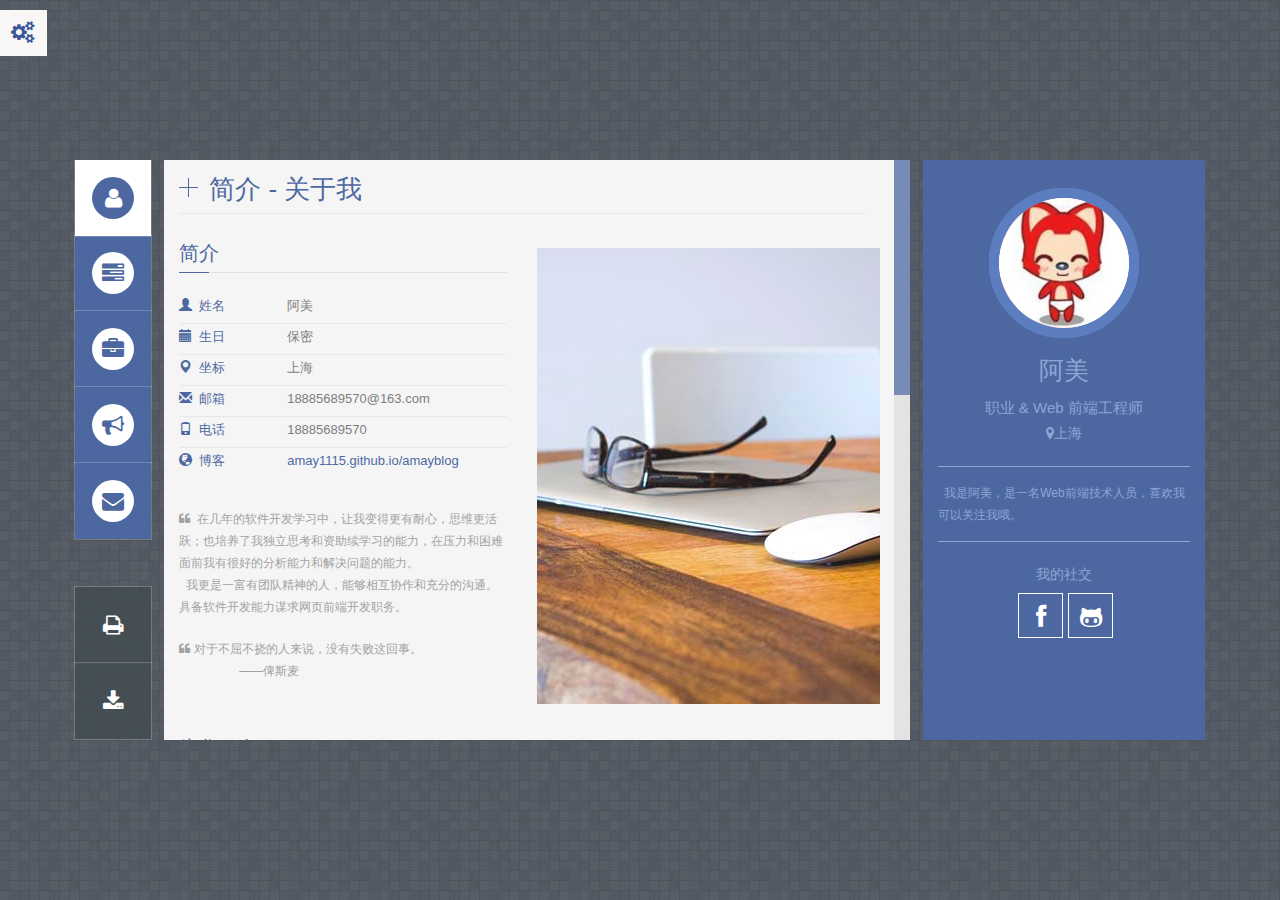
==== commit e290763d: "mm" ====
--- a/index.html
+++ b/index.html
@@ -215,7 +215,7 @@
                             <li>
                                 <i class="glyphicon glyphicon-calendar"></i>
                                 <label>生日</label>
-                                <span class="value">11.15</span>
+                                <span class="value">保密</span>
                                 <div class="clear"></div>
                             </li>
 
